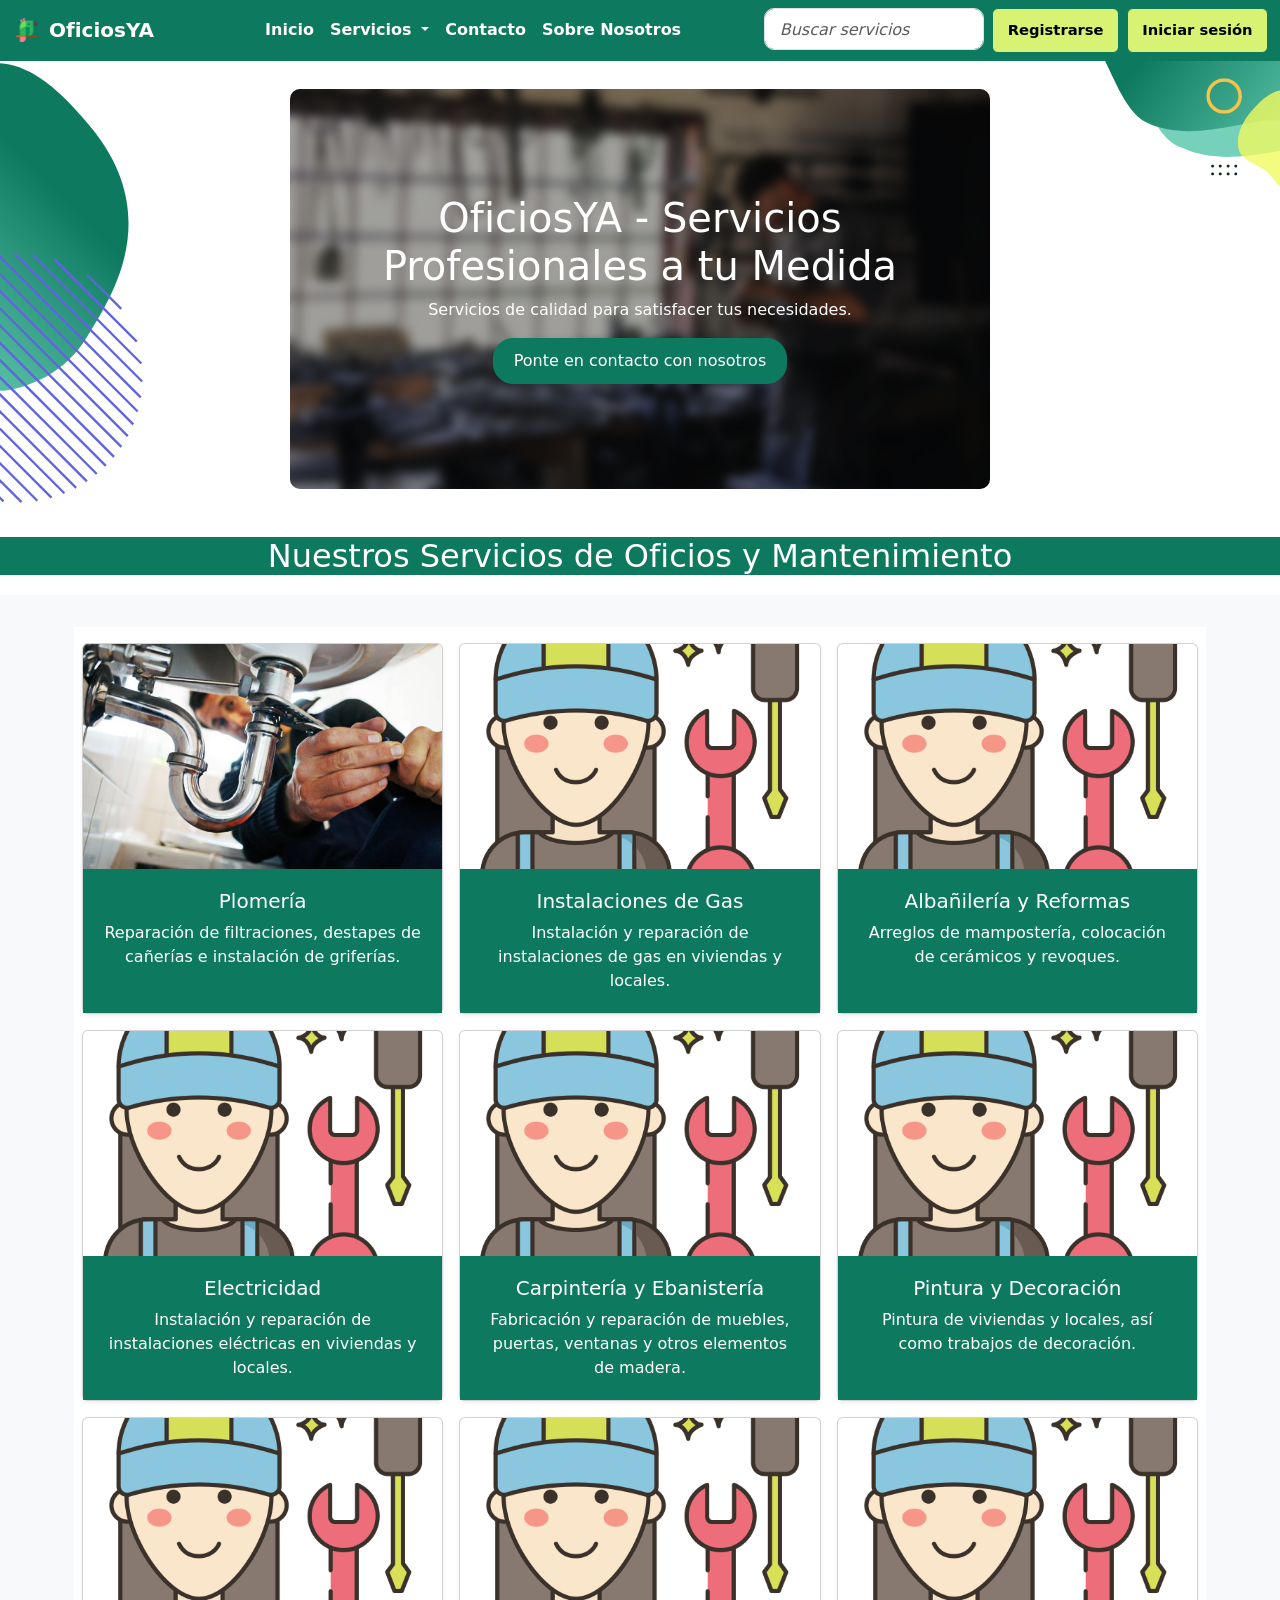
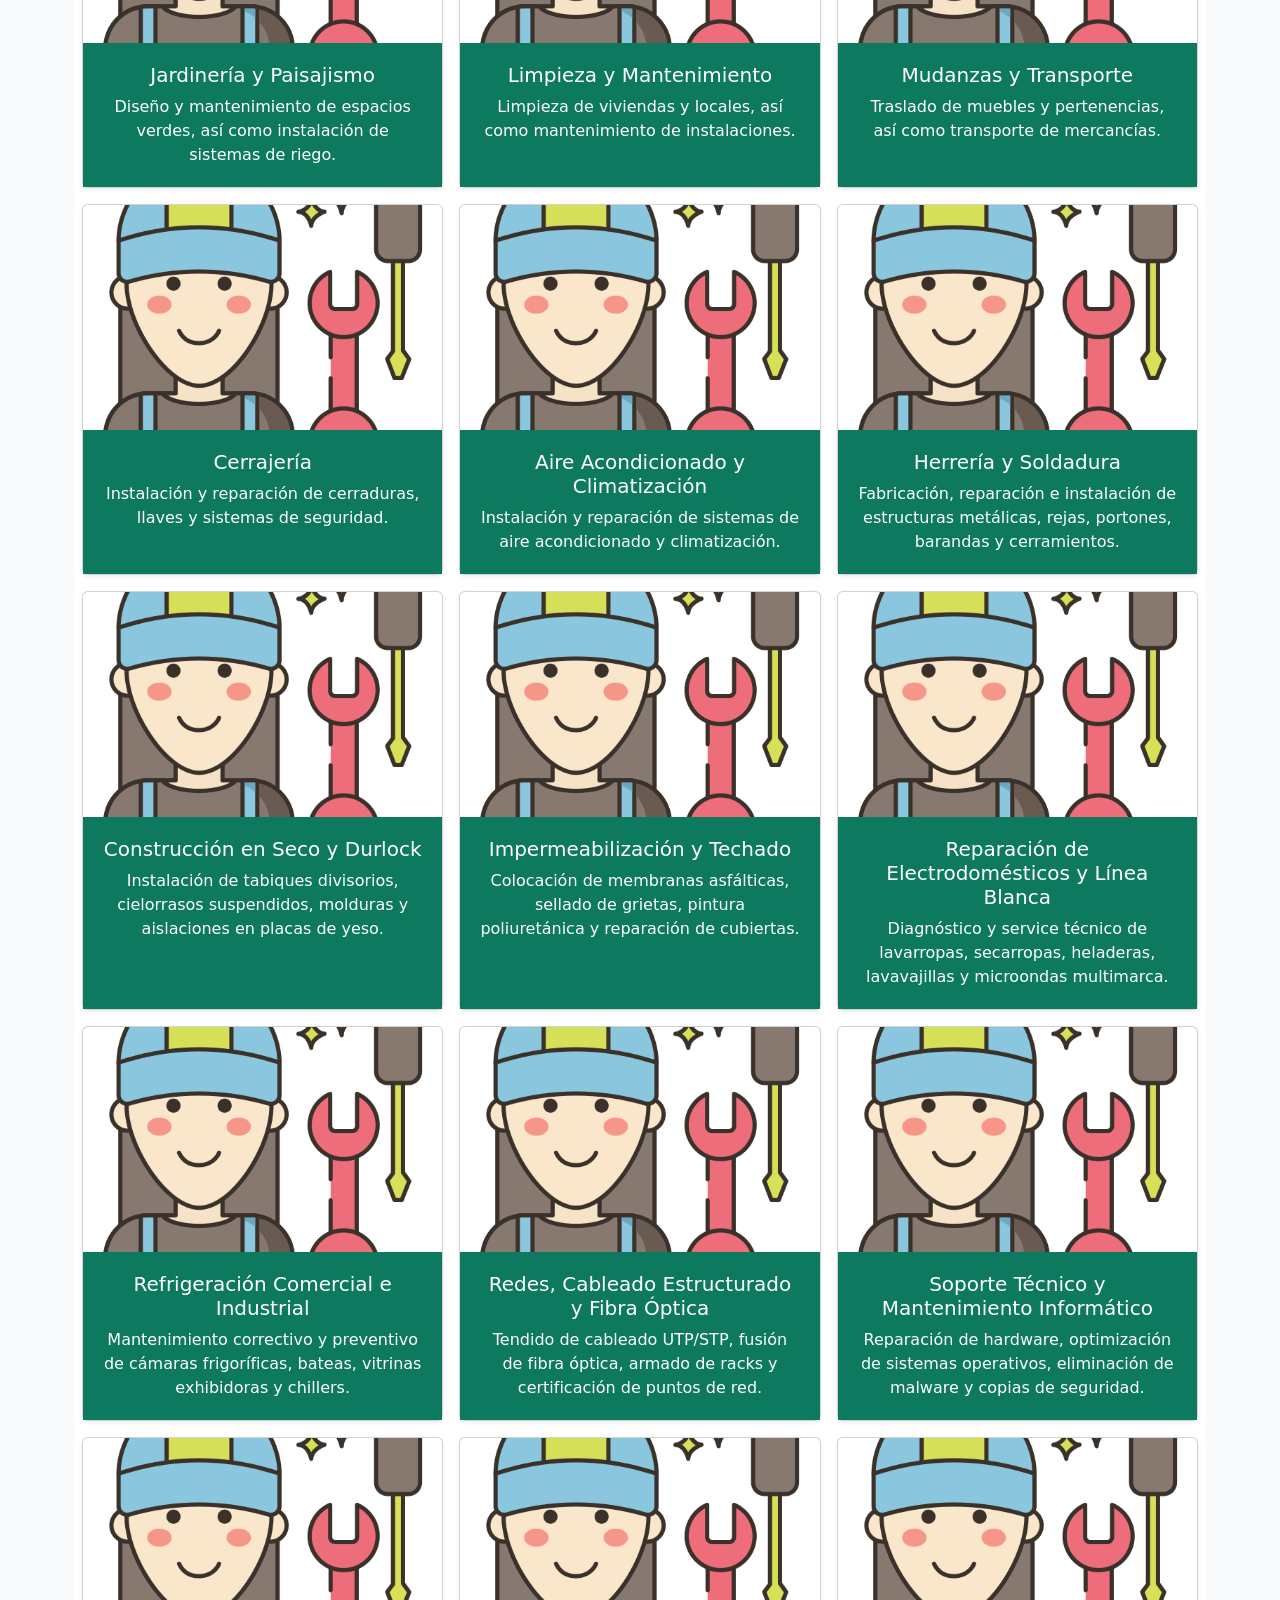
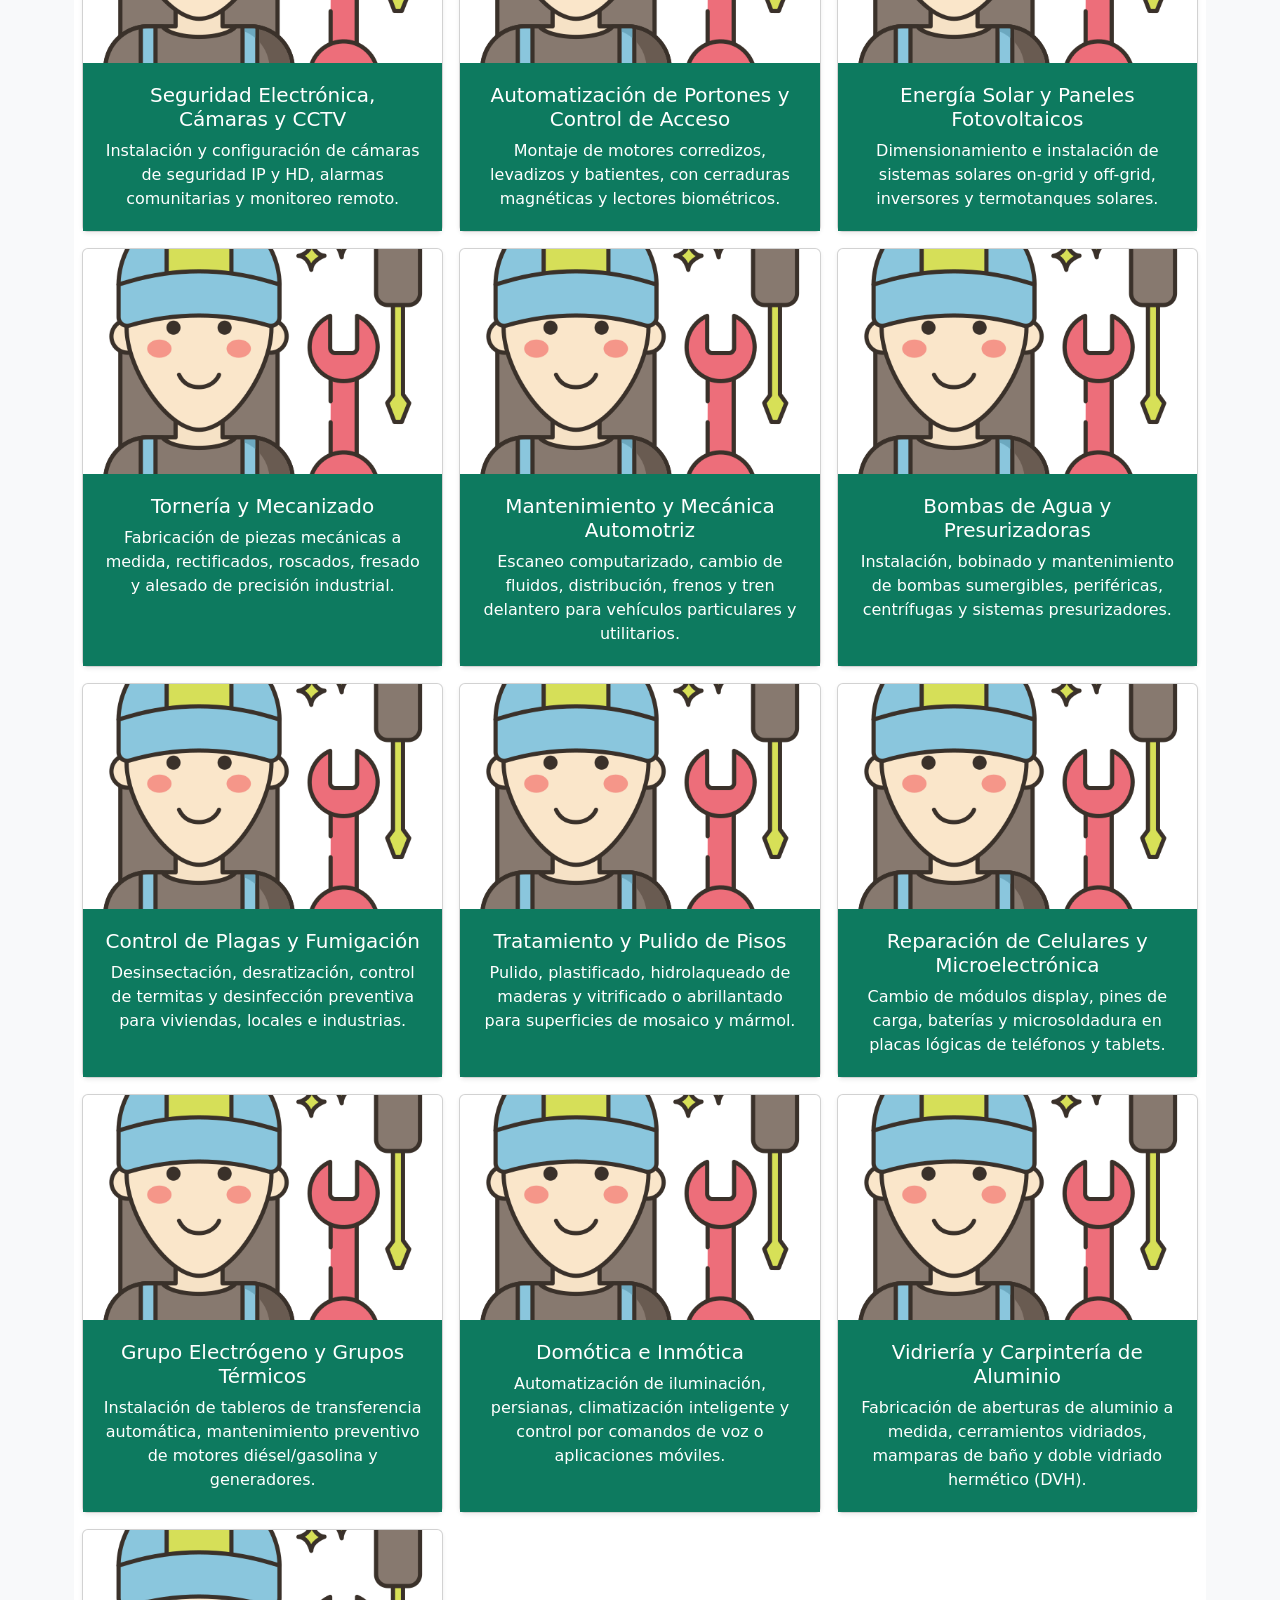
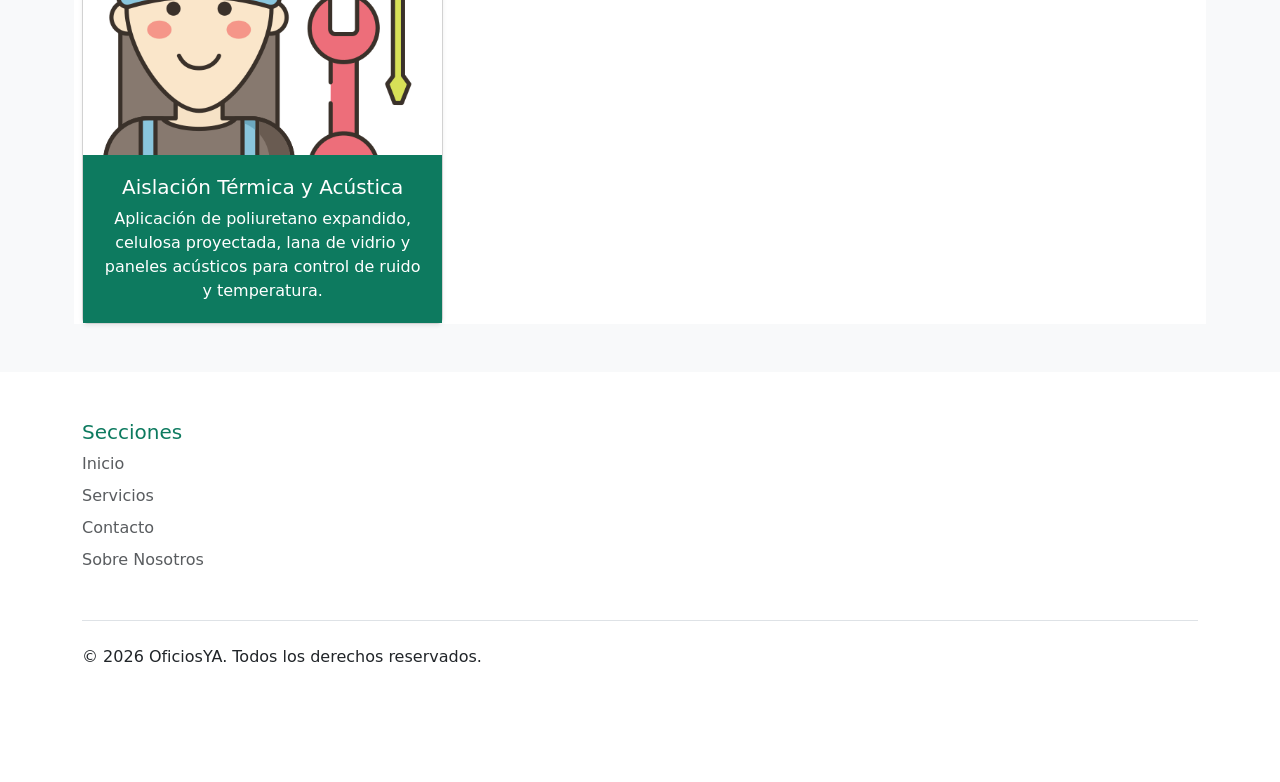
==== index.html @ 5fbe741e "Revert "añadido cambios de js de dev a main para el servidor"" ====
<!DOCTYPE html>
<html lang="es">

<head>
  <meta charset="UTF-8">
  <meta name="viewport" content="width=device-width, initial-scale=1.0">

  <title>Encuentra trabajadores | OficiosYA</title>
  <meta name="description"
    content="Encuentra trabajadores calificados para tus proyectos en OficiosYA. Conecta con profesionales confiables y eficientes en tu área.">
  <meta name="robots" content="index, follow">
  <link rel="canonical" href="https://oficiosya.com">
  <link href="https://cdn.jsdelivr.net/npm/bootstrap@5.3.8/dist/css/bootstrap.min.css" rel="stylesheet"
    integrity="sha384-sRIl4kxILFvY47J16cr9ZwB07vP4J8+LH7qKQnuqkuIAvNWLzeN8tE5YBujZqJLB" crossorigin="anonymous">
  <meta property="og:type" content="website">
  <meta property="og:title" content="Encuentra trabajadores | OficiosYA">
  <meta property="og:description"
    content="Encuentra trabajadores calificados para tus proyectos en OficiosYA. Conecta con profesionales confiables y eficientes en tu área.">
  <meta property="og:image" content="https://oficiosya.com/imagenes/compartir-seo.jpg">
  <meta property="og:url" content="https://oficiosya.com">

  <script type="application/ld+json">
    {
      "@context": "https://schema.org",
      "@type": "HomeAndConstructionBusiness",
      "name": "OficiosYA",
      "image": "https://oficiosya.com/imagenes/logo.jpg",
      "@id": "https://oficiosya.com",
      "url": "https://oficiosya.com",
      "telephone": "+543811234567",
      "priceRange": "$$",
      "address": {
        "@type": "PostalAddress",
        "addressRegion": "Tucumán",
        "postalCode": "4000",
        "addressCountry": "AR"
      },
      "hasOfferCatalog": {
        "@type": "OfferCatalog",
        "name": "Servicios de Reparación y Mantenimiento",
        "itemListElement": [
          {
            "@type": "Offer",
            "itemOffered": {
              "@type": "Service",
              "name": "Plomería",
              "serviceType": "Plumber",
              "description": "Reparación de filtraciones, destapes de cañerías e instalación de griferías."
            }
          },
          {
            "@type": "Offer",
            "itemOffered": {
              "@type": "Service",
              "name": "Instalaciones de Gas",
              "serviceType": "Gasfitter",
              "description": "Detección de fugas, habilitaciones e instalación de estufas y calefones por gasista matriculado."
            }
          },
          {
            "@type": "Offer",
            "itemOffered": {
              "@type": "Service",
              "name": "Albañilería y Reformas",
              "serviceType": "Mason",
              "description": "Arreglos de mampostería, colocación de cerámicos y revoques."
            }
          },
          {
            "@type": "Offer",
            "itemOffered": {
              "@type": "Service",
              "name": "Electricidad",
              "serviceType": "Electrician",
              "description": "Reparación de instalaciones eléctricas, iluminación y mantenimiento de tableros."
            }
          },
          {
            "@type": "Offer",
            "itemOffered": {
              "@type": "Service",
              "name": "Carpintería y Ebanistería",
              "serviceType": "Carpenter",
              "description": "Fabricación y reparación de muebles, puertas y ventanas de madera."
            }
          },
          {
            "@type": "Offer",
            "itemOffered": {
              "@type": "Service",
              "name": "Pintura y Decoración",
              "serviceType": "Painter",
              "description": "Pintura de interiores y exteriores, decoración y acabados."
            }
          },
          {
            "@type": "Offer",
            "itemOffered": {
              "@type": "Service",
              "name": "Jardinería y Paisajismo",
              "serviceType": "Gardener",
              "description": "Mantenimiento de jardines, diseño de paisajes y cuidado de plantas."
            }
          },
          {
            "@type": "Offer",
            "itemOffered": {
              "@type": "Service",
              "name": "Limpieza y Mantenimiento",
              "serviceType": "CleaningService",
              "description": "Servicios de limpieza profesional para hogares y oficinas."
            }
          },
          {
            "@type": "Offer",
            "itemOffered": {
              "@type": "Service",
              "name": "Mudanzas y Transporte",
              "serviceType": "MovingCompany",
              "description": "Servicios de mudanza, transporte de muebles y logística."
            }
          },
          {
            "@type": "Offer",
            "itemOffered": {
              "@type": "Service",
              "name": "Cerrajería",
              "serviceType": "Locksmith",
              "description": "Apertura de cerraduras, duplicado de llaves y reparación de sistemas de seguridad."
            }
          },
          {
            "@type": "Offer",
            "itemOffered": {
              "@type": "Service",
              "name": "Aire Acondicionado y Climatización",
              "serviceType": "HVACService",
              "description": "Instalación, mantenimiento y reparación de sistemas de aire acondicionado y calefacción."
            }
          }
        ]
      }
    }
</script>

  <link rel="preconnect" href="https://fonts.googleapis.com">
  <link rel="preconnect" href="https://fonts.gstatic.com" crossorigin>
  <link
    href="https://fonts.googleapis.com/css2?family=Inter:ital,opsz,wght@0,14..32,100..900;1,14..32,100..900&display=swap"
    rel="stylesheet">
  <link rel="stylesheet" href="style.css">
</head>

<body>
  <header>
    <nav class="navbar navbar-expand-lg">
      <div class="container-fluid">

        <a class="navbar-brand text-white fw-bold" href="/index.html">
          <img src="/img/loro.png" alt="Logo" width="30" height="24" class="d-inline-block align-text-top">
          OficiosYA
        </a>

        <button class="navbar-toggler" type="button" data-bs-toggle="collapse" data-bs-target="#navbarOficiosYA"
          aria-controls="navbarOficiosYA" aria-expanded="false" aria-label="Abrir menú" data-bs-theme="dark">
          <span class="navbar-toggler-icon"></span>
        </button>

        <div class="collapse navbar-collapse" id="navbarOficiosYA">
          <ul class="navbar-nav mx-auto mb-2 mb-lg-0">
            <li class="nav-item">
              <a class="nav-link active text-white fw-bold" href="/index.html">Inicio</a>
            </li>
            <li class="nav-item dropdown">
              <a class="nav-link dropdown-toggle text-white fw-bold" href="/servicios.html" role="button" data-bs-toggle="dropdown"
                aria-expanded="false">
                Servicios
              </a>
              <ul class="dropdown-menu">
                <li><a class="dropdown-item fw-bold" href="/servicios.html">Todos los servicios</a></li>
                <li><a class="dropdown-item fw-bold" href="/servicios.html?query=Servicio1#">Servicio1</a></li>
                <li><a class="dropdown-item fw-bold" href="/servicios.html?query=Servicio2#">Servicio2</a></li>
              </ul>
            </li>
            <li class="nav-item">
              <a class="nav-link text-white fw-bold" href="/contacto.html">Contacto</a>
            </li>
            <li class="nav-item">
              <a class="nav-link text-white fw-bold" href="/about_me.html">Sobre Nosotros</a>
            </li>
          </ul>

          <div class="d-flex gap-2">
            <form role="search" action="http://127.0.0.1:5500/servicios.html#" method="GET">
              <input class="form-control" type="search" id="buscar" name="query" placeholder="Buscar servicios"
                aria-label="Buscar Servicios" required>
            </form>

            <a class="btn btn-primary fw-bold" href="/signup.html">
              Registrarse
            </a>
            <a class="btn btn-primary fw-bold" href="/login.html">
              Iniciar sesión
            </a>
            <!--<a class="btn btn-primary" href="/login.html">
              Conviértete en profesional
            </a >-->
          </div>

        </div>

      </div>
    </nav>
  </header>
  <main>
    <section id="principal" class="container-fluid p-0">
      <div class="row align-items-center g-0 w-100">
        <div class="col-2 text-start">
          <img src="/img/top_left_shape.svg" alt="Forma superior izquierda" class="img-fluid
                  forma-izquierda">
        </div>

        <div class="col-8">
          <div class="card-overlay-main position-relative overflow-hidden">
            <img src="/img/trabajador-carousel.jpg" alt="Trabajador de OficiosYA" class="w-100 h-100">
            <div class="overlay"></div>
            <div class="text-overlay">
              <h1>OficiosYA - Servicios Profesionales a tu Medida</h1>

              <p>
                Servicios de calidad para satisfacer tus necesidades.
              </p>

              <a href="/contacto.html" class="btn btn-primary">
                Ponte en contacto con nosotros
              </a>

              <!--<br>

              <a href="/trabajos.html" class="btn btn-secondary">
                Ver oportunidades de trabajo
              </a>-->
            </div>
          </div>
        </div>

        <div class="col-2 text-end align-self-start">
          <img src="/img/top_right_shape.svg" alt="Forma superior derecha" class="img-fluid 
            forma-derecha"">
        </div>
  
      </div>
    </section>
      <h2 id="titulo-servicios">Nuestros Servicios de Oficios y Mantenimiento</h2>
          <div class="album py-5 bg-body-tertiary">
            <div class="container">
              <div class="row row-cols-1 row-cols-sm-2 row-cols-md-3 g-3">
                <div class="col">
                  <div class="card shadow-sm h-100">
                    <svg aria-label="Plomero" class="bd-placeholder-img card-img-top" height="225" width="100%"
                      xmlns="http://www.w3.org/2000/svg" role="img">
                      <image href="img/plomero.jpeg" width="100%" height="100%" preserveAspectRatio="xMidYMid slice" />
                    </svg>
                    <div class="card-body">
                      <h5 class="card-title">
                        <a href="/servicios.html" class="stretched-link text-decoration-none text-white">
                          Plomería
                        </a>
                      </h5>
                      <p class="card-text">Reparación de filtraciones, destapes de cañerías e instalación de griferías.
                      </p>
                    </div>
                  </div>
                </div>
                <div class="col">
                  <div class="card shadow-sm h-100">
                    <svg aria-label="Instalaciones de Gas" class="bd-placeholder-img card-img-top" height="225" width="100%"
                      xmlns="http://www.w3.org/2000/svg" role="img">
                      <image href="img/technician.png" width="100%" height="100%" preserveAspectRatio="xMidYMid slice" />
                    </svg>
                    <div class="card-body">
                      <h5 class="card-title">
                        <a href="/servicios.html" class="stretched-link text-decoration-none text-white">
                          Instalaciones de Gas
                        </a>
                      </h5>
                      <p class="card-text">Instalación y reparación de instalaciones de gas en viviendas y locales.</p>
                    </div>
                  </div>
                </div>
                <div class="col">
                  <div class="card shadow-sm h-100">
                    <svg aria-label="Albañilería y Reformas" class="bd-placeholder-img card-img-top" height="225" width="100%"
                      xmlns="http://www.w3.org/2000/svg" role="img">
                      <image href="img/technician.png" width="100%" height="100%" preserveAspectRatio="xMidYMid slice" />
                    </svg>
                    <div class="card-body">
                      <h5 class="card-title">
                        <a href="/servicios.html" class="stretched-link text-decoration-none text-white">
                          Albañilería y Reformas
                        </a>
                      </h5>
                      <p class="card-text">Arreglos de mampostería, colocación de cerámicos y revoques.</p>
                    </div>
                  </div>
                </div>
                <div class="col">
                  <div class="card shadow-sm h-100">
                    <svg aria-label="Electricidad" class="bd-placeholder-img card-img-top" height="225" width="100%"
                      xmlns="http://www.w3.org/2000/svg" role="img">
                      <image href="img/technician.png" width="100%" height="100%" preserveAspectRatio="xMidYMid slice" />
                    </svg>
                    <div class="card-body">
                      <h5 class="card-title">
                        <a href="/servicios.html" class="stretched-link text-decoration-none text-white">
                          Electricidad
                        </a>
                      </h5>
                      <p class="card-text">Instalación y reparación de instalaciones eléctricas en viviendas y locales.
                      </p>
                    </div>
                  </div>
                </div>
                <div class="col">
                  <div class="card shadow-sm h-100">
                    <svg aria-label="Carpintería y Ebanistería" class="bd-placeholder-img card-img-top" height="225" width="100%"
                      xmlns="http://www.w3.org/2000/svg" role="img">
                      <image href="img/technician.png" width="100%" height="100%" preserveAspectRatio="xMidYMid slice" />
                    </svg>
                    <div class="card-body">
                      <h5 class="card-title">
                        <a href="/servicios.html" class="stretched-link text-decoration-none text-white">
                          Carpintería y Ebanistería
                        </a>
                      </h5>
                      <p class="card-text">Fabricación y reparación de muebles, puertas, ventanas y otros elementos de
                        madera.</p>
                    </div>
                  </div>
                </div>
                <div class="col">
                  <div class="card shadow-sm h-100">
                    <svg aria-label="Pintura y Decoración" class="bd-placeholder-img card-img-top" height="225" width="100%"
                      xmlns="http://www.w3.org/2000/svg" role="img">
                      <image href="img/technician.png" width="100%" height="100%" preserveAspectRatio="xMidYMid slice" />
                    </svg>
                    <div class="card-body">
                      <h5 class="card-title">
                        <a href="/servicios.html" class="stretched-link text-decoration-none text-white">
                          Pintura y Decoración
                        </a>
                      </h5>
                      <p class="card-text">Pintura de viviendas y locales, así como trabajos de decoración.</p>
                    </div>
                  </div>
                </div>
                <div class="col">
                  <div class="card shadow-sm h-100">
                    <svg aria-label="Jardinería y Paisajismo" class="bd-placeholder-img card-img-top" height="225" width="100%"
                      xmlns="http://www.w3.org/2000/svg" role="img">
                      <image href="img/technician.png" width="100%" height="100%" preserveAspectRatio="xMidYMid slice" />
                    </svg>
                    <div class="card-body">
                      <h5 class="card-title">
                        <a href="/servicios.html" class="stretched-link text-decoration-none text-white">
                          Jardinería y Paisajismo
                        </a>
                      </h5>
                      <p class="card-text">Diseño y mantenimiento de espacios verdes, así como instalación de sistemas
                        de riego.</p>
                    </div>
                  </div>
                </div>
                <div class="col">
                  <div class="card shadow-sm h-100">
                    <svg aria-label="Limpieza y Mantenimiento" class="bd-placeholder-img card-img-top" height="225" width="100%"
                      xmlns="http://www.w3.org/2000/svg" role="img">
                      <image href="img/technician.png" width="100%" height="100%" preserveAspectRatio="xMidYMid slice" />
                    </svg>
                    <div class="card-body">
                      <h5 class="card-title">
                        <a href="/servicios.html" class="stretched-link text-decoration-none text-white">
                          Limpieza y Mantenimiento
                        </a>
                      </h5>
                      <p class="card-text">Limpieza de viviendas y locales, así como mantenimiento de instalaciones.</p>
                    </div>
                  </div>
                </div>
                <div class="col">
                  <div class="card shadow-sm h-100">
                    <svg aria-label="Mudanzas y Transporte" class="bd-placeholder-img card-img-top" height="225" width="100%"
                      xmlns="http://www.w3.org/2000/svg" role="img">
                      <image href="img/technician.png" width="100%" height="100%" preserveAspectRatio="xMidYMid slice" />
                    </svg>
                    <div class="card-body">
                      <h5 class="card-title">
                        <a href="/servicios.html" class="stretched-link text-decoration-none text-white">
                          Mudanzas y Transporte
                        </a>
                      </h5>
                      <p class="card-text">Traslado de muebles y pertenencias, así como transporte de mercancías.</p>
                    </div>
                  </div>
                </div>
                <div class="col">
                  <div class="card shadow-sm h-100">
                    <svg aria-label="Cerrajería" class="bd-placeholder-img card-img-top" height="225" width="100%"
                      xmlns="http://www.w3.org/2000/svg" role="img">
                      <image href="img/technician.png" width="100%" height="100%" preserveAspectRatio="xMidYMid slice" />
                    </svg>
                    <div class="card-body">
                      <h5 class="card-title">
                        <a href="/servicios.html" class="stretched-link text-decoration-none text-white">
                          Cerrajería
                        </a>
                      </h5>
                      <p class="card-text">Instalación y reparación de cerraduras, llaves y sistemas de seguridad.</p>
                    </div>
                  </div>
                </div>
                <div class="col">
                  <div class="card shadow-sm h-100">
                    <svg aria-label="Aire Acondicionado y Climatización" class="bd-placeholder-img card-img-top" height="225" width="100%"
                      xmlns="http://www.w3.org/2000/svg" role="img">
                      <image href="img/technician.png" width="100%" height="100%" preserveAspectRatio="xMidYMid slice" />
                    </svg>
                    <div class="card-body">
                      <h5 class="card-title">
                        <a href="/servicios.html" class="stretched-link text-decoration-none text-white">
                          Aire Acondicionado y Climatización
                        </a>
                      </h5>
                      <p class="card-text">Instalación y reparación de sistemas de aire acondicionado y climatización.
                      </p>
                    </div>
                  </div>
                </div>
                <div class="col">
                  <div class="card shadow-sm h-100">
                    <svg aria-label="Herrería y Soldadura" class="bd-placeholder-img card-img-top" height="225" width="100%"
                      xmlns="http://www.w3.org/2000/svg" role="img">
                      <image href="img/technician.png" width="100%" height="100%" preserveAspectRatio="xMidYMid slice" />
                    </svg>
                    <div class="card-body">
                      <h5 class="card-title">
                        <a href="/servicios.html" class="stretched-link text-decoration-none text-white">
                          Herrería y Soldadura
                        </a>
                      </h5>
                      <p class="card-text">Fabricación, reparación e instalación de estructuras metálicas, rejas,
                        portones, barandas y cerramientos.</p>
                    </div>
                  </div>
                </div>
                <div class="col">
                  <div class="card shadow-sm h-100">
                    <svg aria-label="Construcción en Seco" class="bd-placeholder-img card-img-top" height="225"
                      width="100%" xmlns="http://www.w3.org/2000/svg" role="img">
                      <image href="img/technician.png" width="100%" height="100%"
                        preserveAspectRatio="xMidYMid slice" />
                    </svg>
                    <div class="card-body">
                      <h5 class="card-title">
                        <a href="/servicios.html" class="stretched-link text-decoration-none text-white">
                          Construcción en Seco y Durlock
                        </a>
                      </h5>
                      <p class="card-text">Instalación de tabiques divisorios, cielorrasos suspendidos, molduras y
                        aislaciones en placas de yeso.</p>
                    </div>
                  </div>
                </div>
                <div class="col">
                  <div class="card shadow-sm h-100">
                    <svg aria-label="Impermeabilización" class="bd-placeholder-img card-img-top" height="225"
                      width="100%" xmlns="http://www.w3.org/2000/svg" role="img">
                      <image href="img/technician.png" width="100%" height="100%"
                        preserveAspectRatio="xMidYMid slice" />
                    </svg>
                    <div class="card-body">
                      <h5 class="card-title">
                        <a href="/servicios.html" class="stretched-link text-decoration-none text-white">
                          Impermeabilización y Techado
                        </a>
                      </h5>
                      <p class="card-text">Colocación de membranas asfálticas, sellado de grietas, pintura poliuretánica
                        y reparación de cubiertas.</p>
                    </div>
                  </div>
                </div>
                <div class="col">
                  <div class="card shadow-sm h-100">
                    <svg aria-label="Reparación de Electrodomésticos" class="bd-placeholder-img card-img-top"
                      height="225" width="100%" xmlns="http://www.w3.org/2000/svg" role="img">
                      <image href="img/technician.png" width="100%" height="100%"
                        preserveAspectRatio="xMidYMid slice" />
                    </svg>
                    <div class="card-body">
                      <h5 class="card-title">
                        <a href="/servicios.html" class="stretched-link text-decoration-none text-white">
                          Reparación de Electrodomésticos y Línea Blanca
                        </a>
                      </h5>
                      <p class="card-text">Diagnóstico y service técnico de lavarropas, secarropas, heladeras,
                        lavavajillas y microondas multimarca.</p>
                    </div>
                  </div>
                </div>
                <div class="col">
                  <div class="card shadow-sm h-100">
                    <svg aria-label="Refrigeración Comercial" class="bd-placeholder-img card-img-top" height="225"
                      width="100%" xmlns="http://www.w3.org/2000/svg" role="img">
                      <image href="img/technician.png" width="100%" height="100%"
                        preserveAspectRatio="xMidYMid slice" />
                    </svg>
                    <div class="card-body">
                      <h5 class="card-title">
                        <a href="/servicios.html" class="stretched-link text-decoration-none text-white">
                          Refrigeración Comercial e Industrial
                        </a>
                      </h5>
                      <p class="card-text">Mantenimiento correctivo y preventivo de cámaras frigoríficas, bateas,
                        vitrinas exhibidoras y chillers.</p>
                    </div>
                  </div>
                </div>
                <div class="col">
                  <div class="card shadow-sm h-100">
                    <svg aria-label="Redes y Conectividad" class="bd-placeholder-img card-img-top" height="225"
                      width="100%" xmlns="http://www.w3.org/2000/svg" role="img">
                      <image href="img/technician.png" width="100%" height="100%"
                        preserveAspectRatio="xMidYMid slice" />
                    </svg>
                    <div class="card-body">
                      <h5 class="card-title">
                        <a href="/servicios.html" class="stretched-link text-decoration-none text-white">
                          Redes, Cableado Estructurado y Fibra Óptica
                        </a>
                      </h5>
                      <p class="card-text">Tendido de cableado UTP/STP, fusión de fibra óptica, armado de racks y
                        certificación de puntos de red.</p>
                    </div>
                  </div>
                </div>
                <div class="col">
                  <div class="card shadow-sm h-100">
                    <svg aria-label="Soporte Informático" class="bd-placeholder-img card-img-top" height="225"
                      width="100%" xmlns="http://www.w3.org/2000/svg" role="img">
                      <image href="img/technician.png" width="100%" height="100%"
                        preserveAspectRatio="xMidYMid slice" />
                    </svg>
                    <div class="card-body">
                      <h5 class="card-title">
                        <a href="/servicios.html" class="stretched-link text-decoration-none text-white">
                          Soporte Técnico y Mantenimiento Informático
                        </a>
                      </h5>
                      <p class="card-text">Reparación de hardware, optimización de sistemas operativos, eliminación de
                        malware y copias de seguridad.</p>
                    </div>
                  </div>
                </div>
                <div class="col">
                  <div class="card shadow-sm h-100">
                    <svg aria-label="Seguridad y CCTV" class="bd-placeholder-img card-img-top" height="225" width="100%"
                      xmlns="http://www.w3.org/2000/svg" role="img">
                      <image href="img/technician.png" width="100%" height="100%"
                        preserveAspectRatio="xMidYMid slice" />
                    </svg>
                    <div class="card-body">
                      <h5 class="card-title">
                        <a href="/servicios.html" class="stretched-link text-decoration-none text-white">
                          Seguridad Electrónica, Cámaras y CCTV
                        </a>
                      </h5>
                      <p class="card-text">Instalación y configuración de cámaras de seguridad IP y HD, alarmas
                        comunitarias y monitoreo remoto.</p>
                    </div>
                  </div>
                </div>
                <div class="col">
                  <div class="card shadow-sm h-100">
                    <svg aria-label="Automatización de Portones" class="bd-placeholder-img card-img-top" height="225"
                      width="100%" xmlns="http://www.w3.org/2000/svg" role="img">
                      <image href="img/technician.png" width="100%" height="100%"
                        preserveAspectRatio="xMidYMid slice" />
                    </svg>
                    <div class="card-body">
                      <h5 class="card-title">
                        <a href="/servicios.html" class="stretched-link text-decoration-none text-white">
                          Automatización de Portones y Control de Acceso
                        </a>
                      </h5>
                      <p class="card-text">Montaje de motores corredizos, levadizos y batientes, con cerraduras
                        magnéticas y lectores biométricos.</p>
                    </div>
                  </div>
                </div>
                <div class="col">
                  <div class="card shadow-sm h-100">
                    <svg aria-label="Energía Solar" class="bd-placeholder-img card-img-top" height="225" width="100%"
                      xmlns="http://www.w3.org/2000/svg" role="img">
                      <image href="img/technician.png" width="100%" height="100%"
                        preserveAspectRatio="xMidYMid slice" />
                    </svg>
                    <div class="card-body">
                      <h5 class="card-title">
                        <a href="/servicios.html" class="stretched-link text-decoration-none text-white">
                          Energía Solar y Paneles Fotovoltaicos
                        </a>
                      </h5>
                      <p class="card-text">Dimensionamiento e instalación de sistemas solares on-grid y off-grid,
                        inversores y termotanques solares.</p>
                    </div>
                  </div>
                </div>
                <div class="col">
                  <div class="card shadow-sm h-100">
                    <svg aria-label="Tornería" class="bd-placeholder-img card-img-top" height="225" width="100%"
                      xmlns="http://www.w3.org/2000/svg" role="img">
                      <image href="img/technician.png" width="100%" height="100%" preserveAspectRatio="xMidYMid slice" />
                    </svg>
                    <div class="card-body">
                      <h5 class="card-title">
                        <a href="/servicios.html" class="stretched-link text-decoration-none text-white">
                          Tornería y Mecanizado
                        </a>
                      </h5>
                      <p class="card-text">Fabricación de piezas mecánicas a medida, rectificados, roscados, fresado y
                        alesado de precisión industrial.</p>
                    </div>
                  </div>
                </div>
                <div class="col">
                  <div class="card shadow-sm h-100">
                    <svg aria-label="Mecánica Automotriz" class="bd-placeholder-img card-img-top" height="225"
                      width="100%" xmlns="http://www.w3.org/2000/svg" role="img">
                      <image href="img/technician.png" width="100%" height="100%"
                        preserveAspectRatio="xMidYMid slice" />
                    </svg>
                    <div class="card-body">
                      <h5 class="card-title">
                        <a href="/servicios.html" class="stretched-link text-decoration-none text-white">
                          Mantenimiento y Mecánica Automotriz
                        </a>
                      </h5>
                      <p class="card-text">Escaneo computarizado, cambio de fluidos, distribución, frenos y tren
                        delantero para vehículos particulares y utilitarios.</p>
                    </div>
                  </div>
                </div>
                <div class="col">
                  <div class="card shadow-sm h-100">
                    <svg aria-label="Bombas de Agua" class="bd-placeholder-img card-img-top" height="225" width="100%"
                      xmlns="http://www.w3.org/2000/svg" role="img">
                      <image href="img/technician.png" width="100%" height="100%"
                        preserveAspectRatio="xMidYMid slice" />
                    </svg>
                    <div class="card-body">
                      <h5 class="card-title">
                        <a href="/servicios.html" class="stretched-link text-decoration-none text-white">
                          Bombas de Agua y Presurizadoras
                        </a>
                      </h5>
                      <p class="card-text">Instalación, bobinado y mantenimiento de bombas sumergibles, periféricas,
                        centrífugas y sistemas presurizadores.</p>
                    </div>
                  </div>
                </div>
                <div class="col">
                  <div class="card shadow-sm h-100">
                    <svg aria-label="Control de Plagas" class="bd-placeholder-img card-img-top" height="225"
                      width="100%" xmlns="http://www.w3.org/2000/svg" role="img">
                      <image href="img/technician.png" width="100%" height="100%"
                        preserveAspectRatio="xMidYMid slice" />
                    </svg>
                    <div class="card-body">
                      <h5 class="card-title">
                        <a href="/servicios.html" class="stretched-link text-decoration-none text-white">
                          Control de Plagas y Fumigación
                        </a>
                      </h5>
                      <p class="card-text">Desinsectación, desratización, control de termitas y desinfección preventiva
                        para viviendas, locales e industrias.</p>
                    </div>
                  </div>
                </div>
                <div class="col">
                  <div class="card shadow-sm h-100">
                    <svg aria-label="Tratamiento de Pisos" class="bd-placeholder-img card-img-top" height="225"
                      width="100%" xmlns="http://www.w3.org/2000/svg" role="img">
                      <image href="img/technician.png" width="100%" height="100%"
                        preserveAspectRatio="xMidYMid slice" />
                    </svg>
                    <div class="card-body">
                      <h5 class="card-title">
                        <a href="/servicios.html" class="stretched-link text-decoration-none text-white">
                          Tratamiento y Pulido de Pisos
                        </a>
                      </h5>
                      <p class="card-text">Pulido, plastificado, hidrolaqueado de maderas y vitrificado o abrillantado
                        para superficies de mosaico y mármol.</p>
                    </div>
                  </div>
                </div>
                <div class="col">
                  <div class="card shadow-sm h-100">
                    <svg aria-label="Reparación de Celulares" class="bd-placeholder-img card-img-top" height="225"
                      width="100%" xmlns="http://www.w3.org/2000/svg" role="img">
                      <image href="img/technician.png" width="100%" height="100%"
                        preserveAspectRatio="xMidYMid slice" />
                    </svg>
                    <div class="card-body">
                      <h5 class="card-title">
                        <a href="/servicios.html" class="stretched-link text-decoration-none text-white">
                          Reparación de Celulares y Microelectrónica
                        </a>
                      </h5>
                      <p class="card-text">Cambio de módulos display, pines de carga, baterías y microsoldadura en
                        placas lógicas de teléfonos y tablets.</p>
                    </div>
                  </div>
                </div>
                <div class="col">
                  <div class="card shadow-sm h-100">
                    <svg aria-label="Grupos Electrógenos" class="bd-placeholder-img card-img-top" height="225"
                      width="100%" xmlns="http://www.w3.org/2000/svg" role="img">
                      <image href="img/technician.png" width="100%" height="100%"
                        preserveAspectRatio="xMidYMid slice" />
                    </svg>
                    <div class="card-body">
                      <h5 class="card-title">
                        <a href="/servicios.html" class="stretched-link text-decoration-none text-white">
                          Grupo Electrógeno y Grupos Térmicos
                        </a>
                      </h5>
                      <p class="card-text">Instalación de tableros de transferencia automática, mantenimiento preventivo
                        de motores diésel/gasolina y generadores.</p>
                    </div>
                  </div>
                </div>
                <div class="col">
                  <div class="card shadow-sm h-100">
                    <svg aria-label="Domótica e Inmótica" class="bd-placeholder-img card-img-top" height="225"
                      width="100%" xmlns="http://www.w3.org/2000/svg" role="img">
                      <image href="img/technician.png" width="100%" height="100%" preserveAspectRatio="xMidYMid slice" />
                    </svg>
                    <div class="card-body">
                      <h5 class="card-title">
                        <a href="/servicios.html" class="stretched-link text-decoration-none text-white">
                          Domótica e Inmótica
                        </a>
                      </h5>
                      <p class="card-text">Automatización de iluminación, persianas, climatización inteligente y control
                        por comandos de voz o aplicaciones móviles.</p>
                    </div>
                  </div>
                </div>
                <div class="col">
                  <div class="card shadow-sm h-100">
                    <svg aria-label="Carpintería de Aluminio" class="bd-placeholder-img card-img-top" height="225"
                      width="100%" xmlns="http://www.w3.org/2000/svg" role="img">
                      <image href="img/technician.png" width="100%" height="100%"
                        preserveAspectRatio="xMidYMid slice" />
                    </svg>
                    <div class="card-body">
                      <h5 class="card-title">
                        <a href="/servicios.html" class="stretched-link text-decoration-none text-white">
                          Vidriería y Carpintería de Aluminio
                        </a>
                      </h5>
                      <p class="card-text">Fabricación de aberturas de aluminio a medida, cerramientos vidriados,
                        mamparas de baño y doble vidriado hermético (DVH).</p>
                    </div>
                  </div>
                </div>
                <div class="col">
                  <div class="card shadow-sm h-100">
                    <svg aria-label="Aislación Térmica y Acústica" class="bd-placeholder-img card-img-top" height="225"
                      width="100%" xmlns="http://www.w3.org/2000/svg" role="img">
                      <image href="img/technician.png" width="100%" height="100%"
                        preserveAspectRatio="xMidYMid slice" />
                    </svg>
                    <div class="card-body">
                      <h5 class="card-title">
                        <a href="/servicios.html" class="stretched-link text-decoration-none text-white">
                          Aislación Térmica y Acústica
                        </a>
                      </h5>
                      <p class="card-text">Aplicación de poliuretano expandido, celulosa proyectada, lana de vidrio y
                        paneles acústicos para control de ruido y temperatura.</p>
                    </div>
                  </div>
                </div>
              </div>
            </div>
          </div>
  </main>


  <footer class="py-5">
    <div class="container">
      <div class="row">
        <div class="col-6 col-md-2 mb-3">
          <h5>Secciones</h5>
          <ul class="nav flex-column">
            <li class="nav-item mb-2"><a href="/index.html" class="nav-link p-0 text-body-secondary">Inicio</a></li>
            <li class="nav-item mb-2"><a href="/servicios.html" class="nav-link p-0 text-body-secondary">Servicios</a></li>
            <li class="nav-item mb-2"><a href="/contacto.html" class="nav-link p-0 text-body-secondary">Contacto</a></li>
            <li class="nav-item mb-2"><a href="/about_me.html" class="nav-link p-0 text-body-secondary">Sobre Nosotros</a></li>
          </ul>
        </div>
        <div class="col-md-5 offset-md-1 mb-3">
        </div>
      </div>
      <div class="d-flex flex-column flex-sm-row justify-content-between py-4 my-4 border-top">
        <p>&copy; 2026 OficiosYA. Todos los derechos reservados.</p>
        <ul class="list-unstyled d-flex">
          <li class="ms-3"><a class="link-body-emphasis" href="#" aria-label="Instagram"><svg class="bi" width="24"
                height="24">
                <use xlink:href="#instagram"></use>
              </svg></a></li>
          <li class="ms-3"><a class="link-body-emphasis" href="#" aria-label="Facebook"><svg class="bi" width="24"
                height="24" aria-hidden="true">
                <use xlink:href="#facebook"></use>
              </svg></a></li>
        </ul>
      </div>
    </div>
  </footer>

  <script src="https://cdn.jsdelivr.net/npm/bootstrap@5.3.8/dist/js/bootstrap.bundle.min.js"
    integrity="sha384-FKyoEForCGlyvwx9Hj09JcYn3nv7wiPVlz7YYwJrWVcXK/BmnVDxM+D2scQbITxI"
    crossorigin="anonymous"></script>
</body>
</html>
---- style.css ----
:root {
  --color-primario: #0d7a5f;
  --color-secundario: #d8f373;
  --color-fondo-buscador: #fffce4;
  --color-fondo-footer: #67727e;
  --color-blanco: #ffffff;
  --color-negro: #000000;
  --color-placeholder: #999999;
  --color-overlay: rgba(0, 0, 0, 0.35);
}

label {
  font-size: 16px;
  font-weight: bold;
  display: block;
  margin-top: 5px;
  margin-bottom: 5px;
}
input[type="text"],
input[type="email"],
input[type="password"],
input[type="search"] {
  width: 25%;
  padding: 10px 15px;
  margin-bottom: 15px;
  font-size: 16px;
  box-sizing: border-box;
}
input::placeholder {
  color: #999999;
  font-style: italic;
}
button {
  padding: 16px;
  margin-top: 15px;
  margin-bottom: 15px;
  font-size: 16px;
  font-weight: 600;
}

#principal {
  grid-template-columns: 1fr 3fr 1fr;
  align-items: center;
  width: 100%;
}

#principal > div:first-child {
  text-align: center;
}

#principal > div:last-child {
  text-align: center;
}

#titulo-servicios {
  text-align: center;
  margin: 20px 0;
  color: white;
  background-color: #0d7a5f;
}

.card-body {
  padding: 20px;
  text-align: center;
  color: white;
  background-color: #0d7a5f;
}

.navbar-brand {
  justify-self: start;
}

.navbar {
  background-color: #0d7a5f;
}

.navbar .container-fluid {
  gap: 0.75rem;
}

.navbar .navbar-collapse {
  width: 100%;
}

.navbar .navbar-nav {
  white-space: nowrap;
}

.navbar .nav-item,
.navbar .nav-link,
.navbar .dropdown-toggle,
.navbar .btn {
  white-space: nowrap;
}

.navbar form[role="search"] {
  width: 220px;
  min-width: 180px;
  margin: 0;
  flex-shrink: 0;
}

.navbar form[role="search"] .form-control {
  width: 100%;
  height: 42px;
  padding: 0.7rem 0.9rem;
  font-size: 1rem;
  border-radius: 10px;
  margin: 0;
}

.navbar .btn {
  padding: 0.65rem 0.9rem;
  font-size: 0.92rem;
  margin: 0;
}

.navbar .d-flex.gap-2 {
  gap: 0.5rem !important;
}

.navbar .d-flex.gap-2 > * {
  flex-shrink: 0;
}

.navbar-toggler {
  margin-right: 0.5rem;
}

.navbar-collapse.show .d-flex.gap-2,
.navbar-collapse.collapsing .d-flex.gap-2 {
  display: flex;
  flex-direction: column;
  align-items: stretch;
  gap: 0.75rem !important;
  width: 100%;
}

.navbar-collapse.show form[role="search"],
.navbar-collapse.collapsing form[role="search"] {
  width: 100%;
  min-width: 0;
  margin: 0;
}

.navbar-collapse.show .btn,
.navbar-collapse.collapsing .btn {
  width: 100%;
  text-align: center;
}

.btn-primary {
  color: #000000;
  background-color: #d8f373;
  border-color: #0d7a5f;
}

.card-overlay-main {
  position: relative;
  width: 100%;
  max-width: 700px;
  height: 400px;
  overflow: hidden;
  margin: 0 auto;
  border-radius: 10px;
}

.card-overlay-main img {
  width: 100%;
  height: 100%;
  object-fit: cover;
  filter: blur(5px);
  transform: scale(1.05);
}

.card-overlay-main {
  height: 400px;
}

.card-overlay-main img {
  object-fit: cover;
  filter: blur(5px);
  transform: scale(1.05);
}

.forma-derecha {
  width: 250px;
}

.overlay {
  position: absolute;
  inset: 0;
  background: rgba(0, 0, 0, 0.35);
}

.text-overlay {
  position: absolute;
  top: 0;
  left: 0;
  width: 100%;
  height: 100%;
  display: flex;
  flex-direction: column;
  justify-content: center;
  align-items: center;
  color: #ffffff;
  text-align: center;
  padding: 20px;
}

.text-overlay a {
  color: white;
  text-decoration: none;
  background-color: #0d7a5f;
  border-color: #0d7a5f;
  display: inline-block;
  border-radius: 20px;
  padding: 10px 20px;
}

.container .row {
  background-color: #ffffff;
}
.container .row h5 {
  color: #0d7a5f;
}

/*@media (max-width: 992px) {
  .section-logo {
    flex-wrap: wrap;
    margin: 10px 20px;
  }

  .section-logo .a1 {
    margin: 10px 10px 10px 0;
  }

  #servicios {
    grid-template-columns: repeat(2, 1fr);
  }
}

@media (max-width: 768px) {
  .logo {
    font-size: 1.8rem;
  }
  .navbar ul {
    flex-wrap: wrap;
    gap: 12px;
    padding: 12px 10px;
  }

  input[type="text"],
  input[type="email"],
  input[type="password"],
  input[type="search"],
  textarea {
    width: 70%;
  }

  #servicios {
    grid-template-columns: 1fr 1fr;
    padding: 15px;
    gap: 15px;
  }
}
@media (max-width: 480px) {
  .header {
    padding: 10px;
  }

  .section-logo {
    flex-direction: column;
    align-items: flex-start;
    margin: 10px;
  }

  .section-logo .a1,
  .section-logo .a2 {
    margin: 5px 0;
    width: 100%;
    text-align: center;
  }
  .navbar ul {
    flex-direction: column;
    gap: 10px;
    padding: 15px 0;
  }

  #servicios {
    grid-template-columns: 1fr;
    padding: 10px;
  }

  .text-overlay {
    padding: 10px;
  }
  .text-overlay h1,
  .text-overlay h2 {
    font-size: 1.4rem;
  }

  input[type="text"],
  input[type="email"],
  input[type="password"],
  input[type="search"],
  textarea {
    width: 90%;
  }

  button {
    width: 90%;
  }

  footer {
    padding: 15px 10px;
    font-size: 0.9rem;
      }
}
@media (min-width: 992px) {
  .navbar-nav {
    left: 50%;
  }
}
body {
  max-width: 100%;
  overflow-x: hidden;
  font-family: 'inter', sans-serif;
  box-sizing: border-box;
  padding: 0;
  margin: 0;
}
footer{
    text-align: center;
    color: #FFFFFFFF;
    background-color: #67727E;
    box-sizing: border-box;
    margin: 0;
    padding: 20px;
}
    textarea {
  width: 25%;
  max-width: 500px;
  height: 150px;
  resize: none;
}
textarea::placeholder {
  color: #999999;
  font-style: italic;
  font-size: 16px;
}
  article {
  background-color: #ffffff;
  padding: 20px;
  box-shadow: 0 2px 8px rgba(0, 0, 0, 0.05);
}
  #servicios {
    display: flex;
    flex-wrap: wrap;
    grid-template-columns: repeat(3, 1fr);
  gap: 20px;
  padding: 20px;
  margin: 0;
}
  #servicios .servicio {
  display: flex;
  grid-template-rows: repeat(3, 1fr);
  flex-direction: column;
  text-align: center;
  gap: 20px;
  color: white;
  padding: 20px;
  margin: 10px;
  border-radius: 10px;
}
#buscador {
  text-align: center;
  margin: 0;
  padding: 20px;
  background-color: #fffce4;
}
  .navbar-grid {
  display: grid;
  grid-template-columns: 1fr auto 1fr;
  align-items: center;
}
  .navbar-buttons {
  justify-self: end;
}
  .servicio a {
  color: #000000;
  display: flex;
  justify-content: center;
  align-items: center;
  text-decoration: none;
  text-align: center;
  border: 2px solid white;
  border-radius: 20px;
  background-color: #d8f373;
}

.contenedor-formulario {
  max-width: 1200px;
  margin: auto;
  text-align: center;
}
  .form-signin {
  max-width: 330px;
}*/
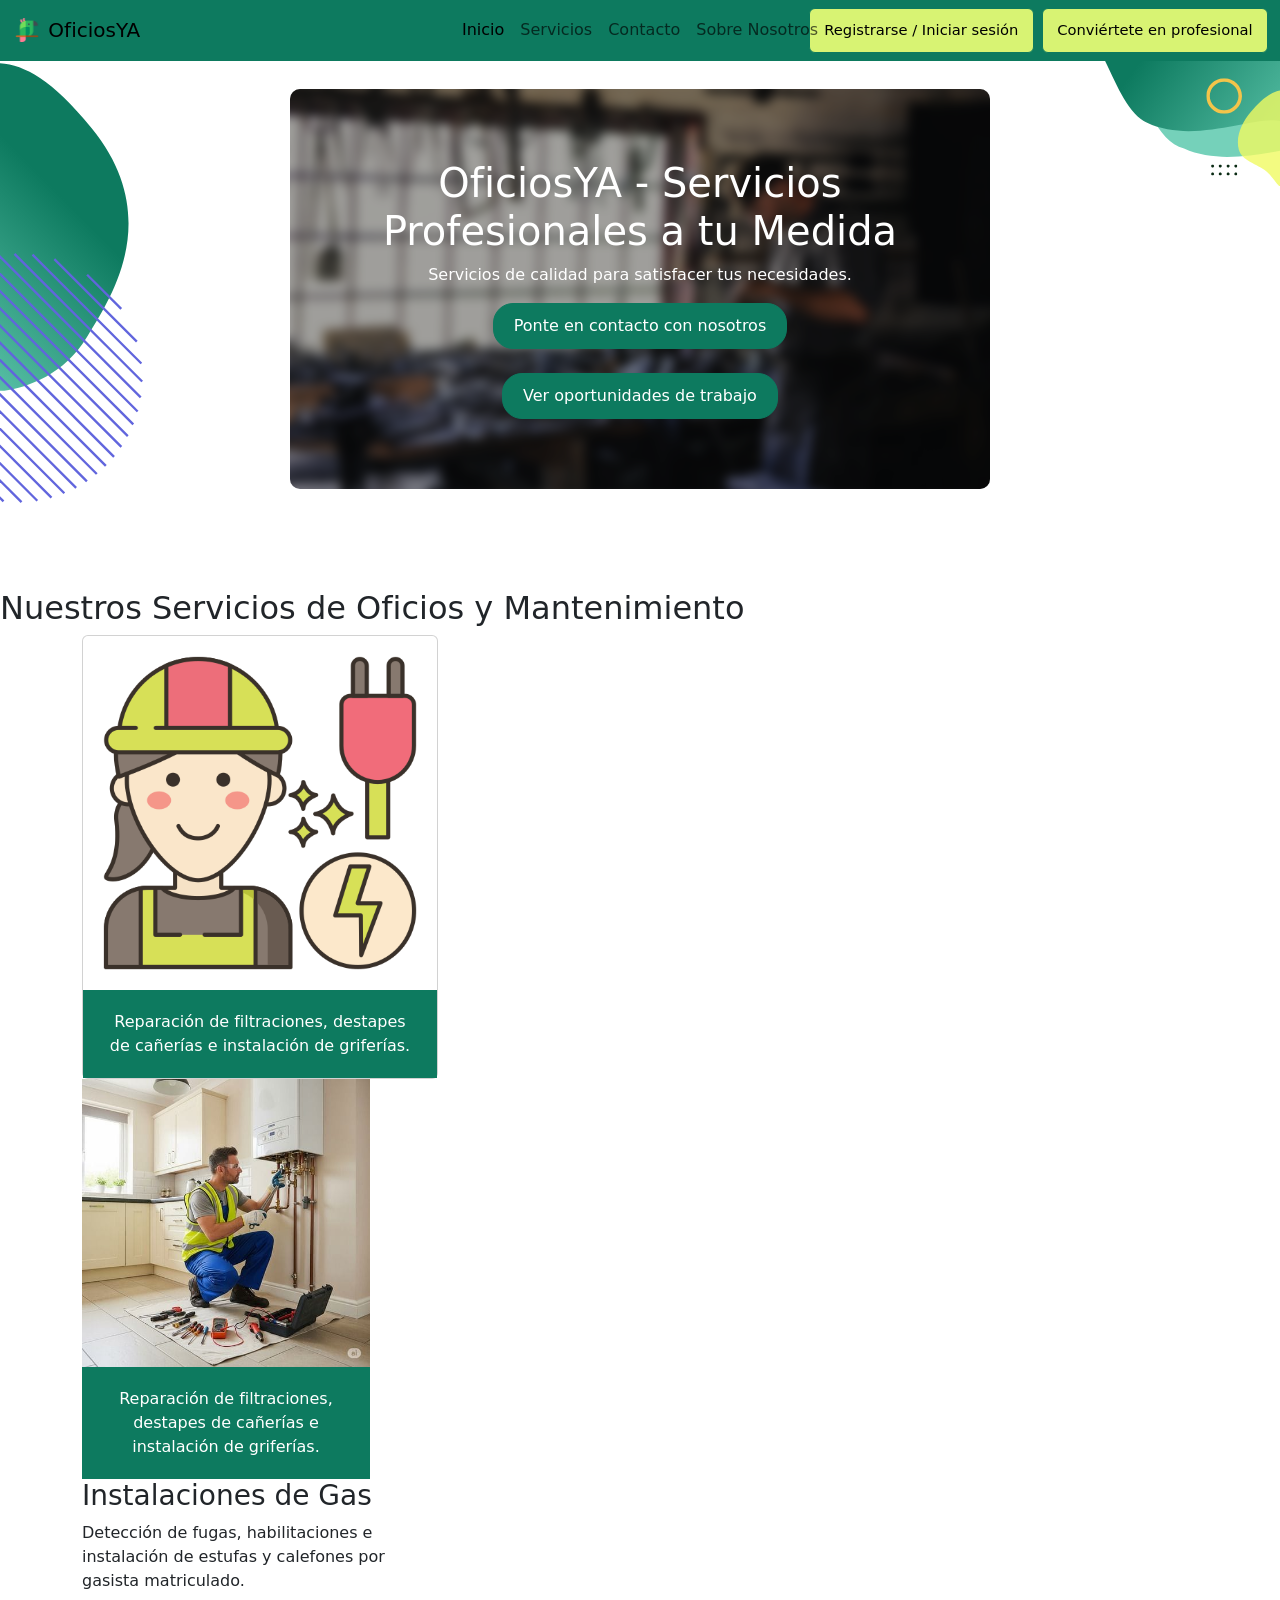
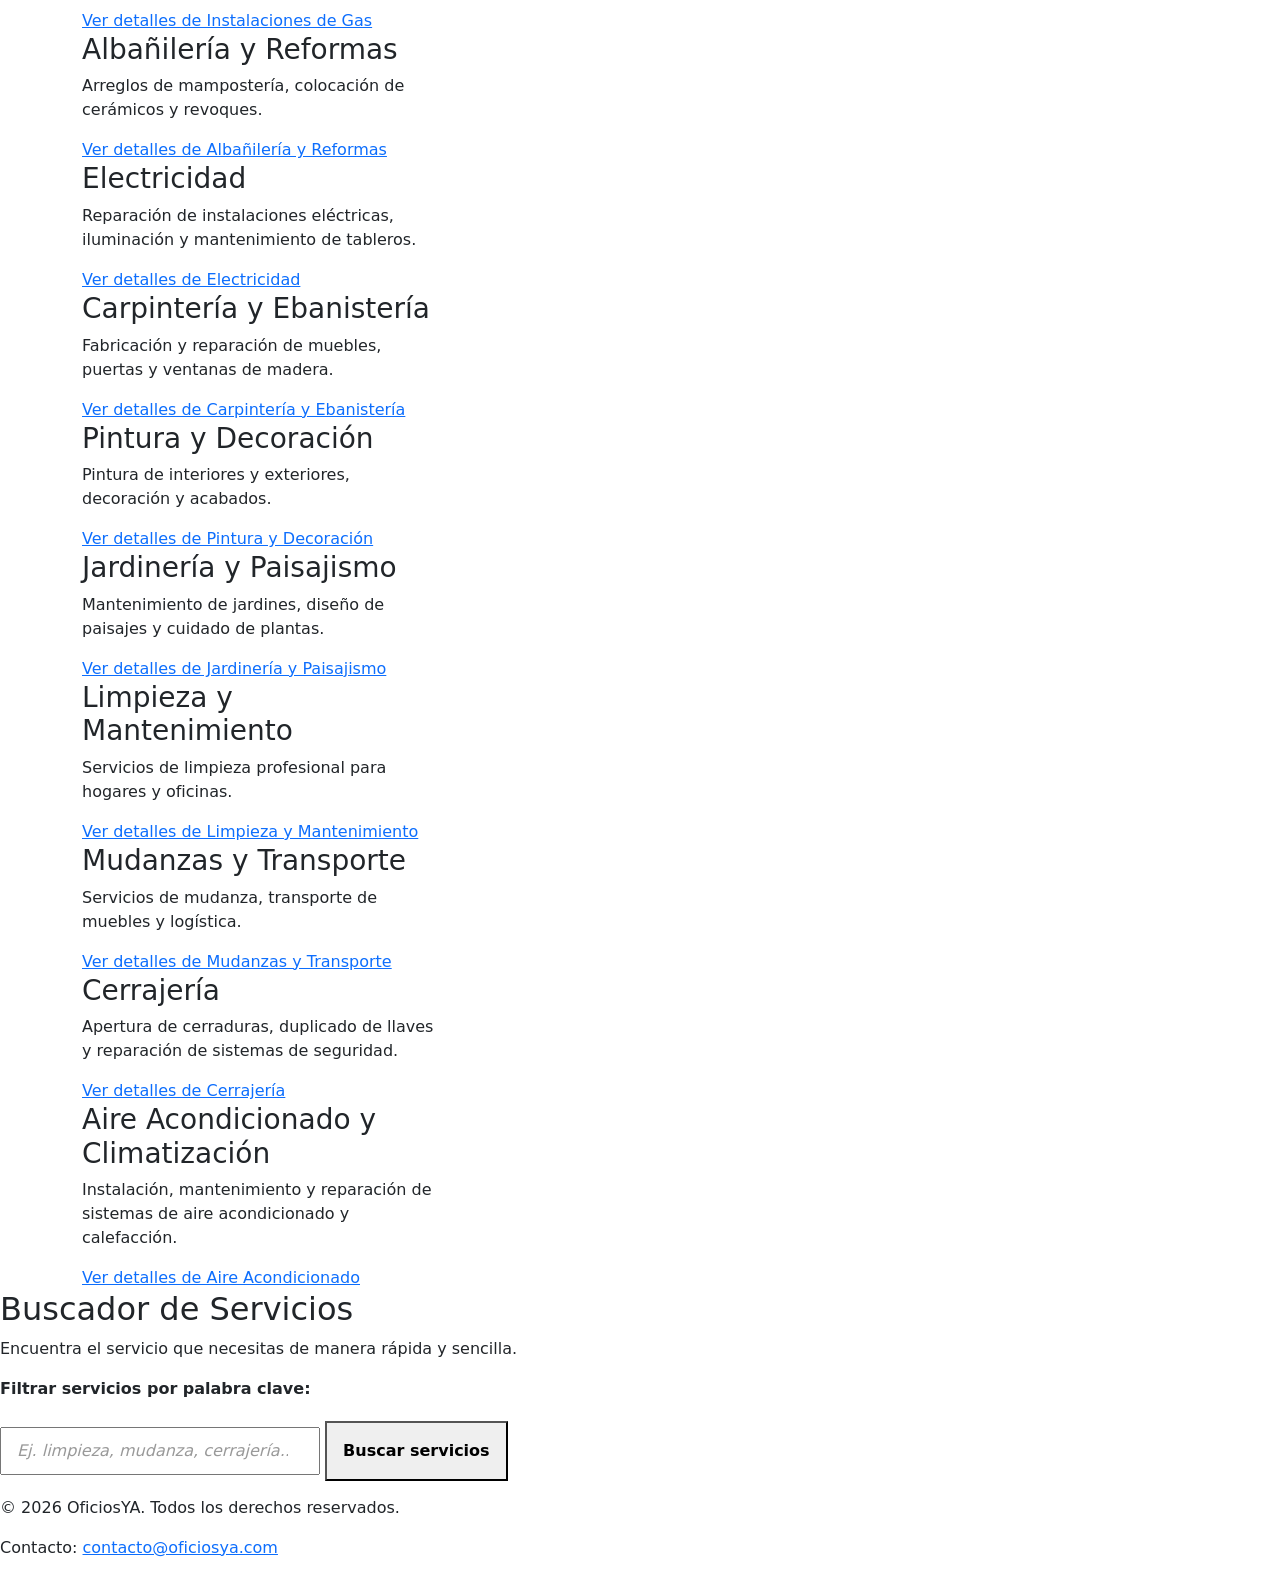
==== commit 1fc84339: "Merge branch 'main' of https://github.com/TobiasMolinaaDEV/TFI-Proyecto into refactor/bootstrap" ====
--- a/index.html
+++ b/index.html
@@ -1,25 +1,22 @@
 <!DOCTYPE html>
 <html lang="es">
-
 <head>
-  <meta charset="UTF-8">
-  <meta name="viewport" content="width=device-width, initial-scale=1.0">
-
-  <title>Encuentra trabajadores | OficiosYA</title>
-  <meta name="description"
-    content="Encuentra trabajadores calificados para tus proyectos en OficiosYA. Conecta con profesionales confiables y eficientes en tu área.">
-  <meta name="robots" content="index, follow">
-  <link rel="canonical" href="https://oficiosya.com">
-  <link href="https://cdn.jsdelivr.net/npm/bootstrap@5.3.8/dist/css/bootstrap.min.css" rel="stylesheet"
-    integrity="sha384-sRIl4kxILFvY47J16cr9ZwB07vP4J8+LH7qKQnuqkuIAvNWLzeN8tE5YBujZqJLB" crossorigin="anonymous">
-  <meta property="og:type" content="website">
-  <meta property="og:title" content="Encuentra trabajadores | OficiosYA">
-  <meta property="og:description"
-    content="Encuentra trabajadores calificados para tus proyectos en OficiosYA. Conecta con profesionales confiables y eficientes en tu área.">
-  <meta property="og:image" content="https://oficiosya.com/imagenes/compartir-seo.jpg">
-  <meta property="og:url" content="https://oficiosya.com">
-
-  <script type="application/ld+json">
+    <meta charset="UTF-8">
+    <meta name="viewport" content="width=device-width, initial-scale=1.0">
+    
+    <title>Encuentra trabajadores | OficiosYA</title>
+    <meta name="description" content="Encuentra trabajadores calificados para tus proyectos en OficiosYA. Conecta con profesionales confiables y eficientes en tu área.">
+    <meta name="robots" content="index, follow">
+    <link rel="canonical" href="https://oficiosya.com">
+    <link href="https://cdn.jsdelivr.net/npm/bootstrap@5.3.8/dist/css/bootstrap.min.css" rel="stylesheet" integrity="sha384-sRIl4kxILFvY47J16cr9ZwB07vP4J8+LH7qKQnuqkuIAvNWLzeN8tE5YBujZqJLB" crossorigin="anonymous">
+    <!-- Open Graph para optimizar cómo se comparte en Redes Sociales (Facebook, LinkedIn) -->
+    <meta property="og:type" content="website">
+    <meta property="og:title" content="Encuentra trabajadores | OficiosYA">
+    <meta property="og:description" content="Encuentra trabajadores calificados para tus proyectos en OficiosYA. Conecta con profesionales confiables y eficientes en tu área.">
+    <meta property="og:image" content="https://oficiosya.com/imagenes/compartir-seo.jpg">
+    <meta property="og:url" content="https://oficiosya.com">
+
+    <script type="application/ld+json">
     {
       "@context": "https://schema.org",
       "@type": "HomeAndConstructionBusiness",
@@ -145,693 +142,233 @@
 
   <link rel="preconnect" href="https://fonts.googleapis.com">
   <link rel="preconnect" href="https://fonts.gstatic.com" crossorigin>
-  <link
-    href="https://fonts.googleapis.com/css2?family=Inter:ital,opsz,wght@0,14..32,100..900;1,14..32,100..900&display=swap"
-    rel="stylesheet">
+  <link href="https://fonts.googleapis.com/css2?family=Inter:ital,opsz,wght@0,14..32,100..900;1,14..32,100..900&display=swap" rel="stylesheet">   
+
   <link rel="stylesheet" href="style.css">
 </head>
-
 <body>
   <header>
-    <nav class="navbar navbar-expand-lg">
-      <div class="container-fluid">
-
-        <a class="navbar-brand text-white fw-bold" href="/index.html">
-          <img src="/img/loro.png" alt="Logo" width="30" height="24" class="d-inline-block align-text-top">
-          OficiosYA
-        </a>
-
-        <button class="navbar-toggler" type="button" data-bs-toggle="collapse" data-bs-target="#navbarOficiosYA"
-          aria-controls="navbarOficiosYA" aria-expanded="false" aria-label="Abrir menú" data-bs-theme="dark">
-          <span class="navbar-toggler-icon"></span>
-        </button>
-
-        <div class="collapse navbar-collapse" id="navbarOficiosYA">
-          <ul class="navbar-nav mx-auto mb-2 mb-lg-0">
-            <li class="nav-item">
-              <a class="nav-link active text-white fw-bold" href="/index.html">Inicio</a>
-            </li>
-            <li class="nav-item dropdown">
-              <a class="nav-link dropdown-toggle text-white fw-bold" href="/servicios.html" role="button" data-bs-toggle="dropdown"
-                aria-expanded="false">
-                Servicios
-              </a>
-              <ul class="dropdown-menu">
-                <li><a class="dropdown-item fw-bold" href="/servicios.html">Todos los servicios</a></li>
-                <li><a class="dropdown-item fw-bold" href="/servicios.html?query=Servicio1#">Servicio1</a></li>
-                <li><a class="dropdown-item fw-bold" href="/servicios.html?query=Servicio2#">Servicio2</a></li>
-              </ul>
-            </li>
-            <li class="nav-item">
-              <a class="nav-link text-white fw-bold" href="/contacto.html">Contacto</a>
-            </li>
-            <li class="nav-item">
-              <a class="nav-link text-white fw-bold" href="/about_me.html">Sobre Nosotros</a>
-            </li>
-          </ul>
-
-          <div class="d-flex gap-2">
-            <form role="search" action="http://127.0.0.1:5500/servicios.html#" method="GET">
-              <input class="form-control" type="search" id="buscar" name="query" placeholder="Buscar servicios"
-                aria-label="Buscar Servicios" required>
-            </form>
-
-            <a class="btn btn-primary fw-bold" href="/signup.html">
-              Registrarse
-            </a>
-            <a class="btn btn-primary fw-bold" href="/login.html">
-              Iniciar sesión
-            </a>
-            <!--<a class="btn btn-primary" href="/login.html">
-              Conviértete en profesional
-            </a >-->
-          </div>
-
+  <nav class="navbar navbar-expand-lg">
+    <div class="container-fluid">
+
+      <!-- LOGO -->
+      <a class="navbar-brand" href="#">
+        <img src="/img/loro.png" alt="Logo" width="30" height="24" class="d-inline-block align-text-top">
+        OficiosYA
+      </a>
+
+      <!-- BOTÓN RESPONSIVE -->
+      <button class="navbar-toggler" type="button" data-bs-toggle="collapse" data-bs-target="#navbarOficiosYA"
+        aria-controls="navbarOficiosYA" aria-expanded="false" aria-label="Abrir menú">
+        <span class="navbar-toggler-icon"></span>
+      </button>
+
+      <!-- CONTENIDO -->
+      <div class="collapse navbar-collapse" id="navbarOficiosYA">
+
+        <!-- LISTADO CENTRADO EN LA PANTALLA -->
+        <ul class="navbar-nav position-absolute start-50 translate-middle-x">
+          <li class="nav-item">
+            <a class="nav-link active" href="/index.html">Inicio</a>
+          </li>
+
+          <li class="nav-item">
+            <a class="nav-link" href="/servicios.html">Servicios</a>
+          </li>
+
+          <li class="nav-item">
+            <a class="nav-link" href="/contacto.html">Contacto</a>
+          </li>
+
+          <li class="nav-item">
+            <a class="nav-link" href="/about_me.html">Sobre Nosotros</a>
+          </li>
+        </ul>
+
+        <!-- BOTONES AL FINAL -->
+        <div class="d-flex gap-2 ms-auto">
+          <button class="btn btn-primary">
+            Registrarse / Iniciar sesión
+          </button>
+
+          <button class="btn btn-primary">
+            Conviértete en profesional
+          </button>
         </div>
 
       </div>
-    </nav>
+
+    </div>
+  </nav>
   </header>
   <main>
     <section id="principal" class="container-fluid p-0">
+  
       <div class="row align-items-center g-0 w-100">
+  
+        <!-- IZQUIERDA -->
         <div class="col-2 text-start">
           <img src="/img/top_left_shape.svg" alt="Forma superior izquierda" class="img-fluid
                   forma-izquierda">
         </div>
-
+  
+        <!-- CENTRO -->
         <div class="col-8">
           <div class="card-overlay-main position-relative overflow-hidden">
+  
             <img src="/img/trabajador-carousel.jpg" alt="Trabajador de OficiosYA" class="w-100 h-100">
+  
             <div class="overlay"></div>
+  
             <div class="text-overlay">
               <h1>OficiosYA - Servicios Profesionales a tu Medida</h1>
-
+  
               <p>
                 Servicios de calidad para satisfacer tus necesidades.
               </p>
-
+  
               <a href="/contacto.html" class="btn btn-primary">
                 Ponte en contacto con nosotros
               </a>
-
-              <!--<br>
-
+  
+              <br>
+  
               <a href="/trabajos.html" class="btn btn-secondary">
                 Ver oportunidades de trabajo
-              </a>-->
+              </a>
             </div>
+  
           </div>
         </div>
-
+  
+        <!-- DERECHA -->
         <div class="col-2 text-end align-self-start">
           <img src="/img/top_right_shape.svg" alt="Forma superior derecha" class="img-fluid 
             forma-derecha"">
-        </div>
+          </div>
   
       </div>
+  
     </section>
-      <h2 id="titulo-servicios">Nuestros Servicios de Oficios y Mantenimiento</h2>
-          <div class="album py-5 bg-body-tertiary">
-            <div class="container">
-              <div class="row row-cols-1 row-cols-sm-2 row-cols-md-3 g-3">
-                <div class="col">
-                  <div class="card shadow-sm h-100">
-                    <svg aria-label="Plomero" class="bd-placeholder-img card-img-top" height="225" width="100%"
-                      xmlns="http://www.w3.org/2000/svg" role="img">
-                      <image href="img/plomero.jpeg" width="100%" height="100%" preserveAspectRatio="xMidYMid slice" />
-                    </svg>
-                    <div class="card-body">
-                      <h5 class="card-title">
-                        <a href="/servicios.html" class="stretched-link text-decoration-none text-white">
-                          Plomería
-                        </a>
-                      </h5>
-                      <p class="card-text">Reparación de filtraciones, destapes de cañerías e instalación de griferías.
-                      </p>
-                    </div>
-                  </div>
-                </div>
-                <div class="col">
-                  <div class="card shadow-sm h-100">
-                    <svg aria-label="Instalaciones de Gas" class="bd-placeholder-img card-img-top" height="225" width="100%"
-                      xmlns="http://www.w3.org/2000/svg" role="img">
-                      <image href="img/technician.png" width="100%" height="100%" preserveAspectRatio="xMidYMid slice" />
-                    </svg>
-                    <div class="card-body">
-                      <h5 class="card-title">
-                        <a href="/servicios.html" class="stretched-link text-decoration-none text-white">
-                          Instalaciones de Gas
-                        </a>
-                      </h5>
-                      <p class="card-text">Instalación y reparación de instalaciones de gas en viviendas y locales.</p>
-                    </div>
-                  </div>
-                </div>
-                <div class="col">
-                  <div class="card shadow-sm h-100">
-                    <svg aria-label="Albañilería y Reformas" class="bd-placeholder-img card-img-top" height="225" width="100%"
-                      xmlns="http://www.w3.org/2000/svg" role="img">
-                      <image href="img/technician.png" width="100%" height="100%" preserveAspectRatio="xMidYMid slice" />
-                    </svg>
-                    <div class="card-body">
-                      <h5 class="card-title">
-                        <a href="/servicios.html" class="stretched-link text-decoration-none text-white">
-                          Albañilería y Reformas
-                        </a>
-                      </h5>
-                      <p class="card-text">Arreglos de mampostería, colocación de cerámicos y revoques.</p>
-                    </div>
-                  </div>
-                </div>
-                <div class="col">
-                  <div class="card shadow-sm h-100">
-                    <svg aria-label="Electricidad" class="bd-placeholder-img card-img-top" height="225" width="100%"
-                      xmlns="http://www.w3.org/2000/svg" role="img">
-                      <image href="img/technician.png" width="100%" height="100%" preserveAspectRatio="xMidYMid slice" />
-                    </svg>
-                    <div class="card-body">
-                      <h5 class="card-title">
-                        <a href="/servicios.html" class="stretched-link text-decoration-none text-white">
-                          Electricidad
-                        </a>
-                      </h5>
-                      <p class="card-text">Instalación y reparación de instalaciones eléctricas en viviendas y locales.
-                      </p>
-                    </div>
-                  </div>
-                </div>
-                <div class="col">
-                  <div class="card shadow-sm h-100">
-                    <svg aria-label="Carpintería y Ebanistería" class="bd-placeholder-img card-img-top" height="225" width="100%"
-                      xmlns="http://www.w3.org/2000/svg" role="img">
-                      <image href="img/technician.png" width="100%" height="100%" preserveAspectRatio="xMidYMid slice" />
-                    </svg>
-                    <div class="card-body">
-                      <h5 class="card-title">
-                        <a href="/servicios.html" class="stretched-link text-decoration-none text-white">
-                          Carpintería y Ebanistería
-                        </a>
-                      </h5>
-                      <p class="card-text">Fabricación y reparación de muebles, puertas, ventanas y otros elementos de
-                        madera.</p>
-                    </div>
-                  </div>
-                </div>
-                <div class="col">
-                  <div class="card shadow-sm h-100">
-                    <svg aria-label="Pintura y Decoración" class="bd-placeholder-img card-img-top" height="225" width="100%"
-                      xmlns="http://www.w3.org/2000/svg" role="img">
-                      <image href="img/technician.png" width="100%" height="100%" preserveAspectRatio="xMidYMid slice" />
-                    </svg>
-                    <div class="card-body">
-                      <h5 class="card-title">
-                        <a href="/servicios.html" class="stretched-link text-decoration-none text-white">
-                          Pintura y Decoración
-                        </a>
-                      </h5>
-                      <p class="card-text">Pintura de viviendas y locales, así como trabajos de decoración.</p>
-                    </div>
-                  </div>
-                </div>
-                <div class="col">
-                  <div class="card shadow-sm h-100">
-                    <svg aria-label="Jardinería y Paisajismo" class="bd-placeholder-img card-img-top" height="225" width="100%"
-                      xmlns="http://www.w3.org/2000/svg" role="img">
-                      <image href="img/technician.png" width="100%" height="100%" preserveAspectRatio="xMidYMid slice" />
-                    </svg>
-                    <div class="card-body">
-                      <h5 class="card-title">
-                        <a href="/servicios.html" class="stretched-link text-decoration-none text-white">
-                          Jardinería y Paisajismo
-                        </a>
-                      </h5>
-                      <p class="card-text">Diseño y mantenimiento de espacios verdes, así como instalación de sistemas
-                        de riego.</p>
-                    </div>
-                  </div>
-                </div>
-                <div class="col">
-                  <div class="card shadow-sm h-100">
-                    <svg aria-label="Limpieza y Mantenimiento" class="bd-placeholder-img card-img-top" height="225" width="100%"
-                      xmlns="http://www.w3.org/2000/svg" role="img">
-                      <image href="img/technician.png" width="100%" height="100%" preserveAspectRatio="xMidYMid slice" />
-                    </svg>
-                    <div class="card-body">
-                      <h5 class="card-title">
-                        <a href="/servicios.html" class="stretched-link text-decoration-none text-white">
-                          Limpieza y Mantenimiento
-                        </a>
-                      </h5>
-                      <p class="card-text">Limpieza de viviendas y locales, así como mantenimiento de instalaciones.</p>
-                    </div>
-                  </div>
-                </div>
-                <div class="col">
-                  <div class="card shadow-sm h-100">
-                    <svg aria-label="Mudanzas y Transporte" class="bd-placeholder-img card-img-top" height="225" width="100%"
-                      xmlns="http://www.w3.org/2000/svg" role="img">
-                      <image href="img/technician.png" width="100%" height="100%" preserveAspectRatio="xMidYMid slice" />
-                    </svg>
-                    <div class="card-body">
-                      <h5 class="card-title">
-                        <a href="/servicios.html" class="stretched-link text-decoration-none text-white">
-                          Mudanzas y Transporte
-                        </a>
-                      </h5>
-                      <p class="card-text">Traslado de muebles y pertenencias, así como transporte de mercancías.</p>
-                    </div>
-                  </div>
-                </div>
-                <div class="col">
-                  <div class="card shadow-sm h-100">
-                    <svg aria-label="Cerrajería" class="bd-placeholder-img card-img-top" height="225" width="100%"
-                      xmlns="http://www.w3.org/2000/svg" role="img">
-                      <image href="img/technician.png" width="100%" height="100%" preserveAspectRatio="xMidYMid slice" />
-                    </svg>
-                    <div class="card-body">
-                      <h5 class="card-title">
-                        <a href="/servicios.html" class="stretched-link text-decoration-none text-white">
-                          Cerrajería
-                        </a>
-                      </h5>
-                      <p class="card-text">Instalación y reparación de cerraduras, llaves y sistemas de seguridad.</p>
-                    </div>
-                  </div>
-                </div>
-                <div class="col">
-                  <div class="card shadow-sm h-100">
-                    <svg aria-label="Aire Acondicionado y Climatización" class="bd-placeholder-img card-img-top" height="225" width="100%"
-                      xmlns="http://www.w3.org/2000/svg" role="img">
-                      <image href="img/technician.png" width="100%" height="100%" preserveAspectRatio="xMidYMid slice" />
-                    </svg>
-                    <div class="card-body">
-                      <h5 class="card-title">
-                        <a href="/servicios.html" class="stretched-link text-decoration-none text-white">
-                          Aire Acondicionado y Climatización
-                        </a>
-                      </h5>
-                      <p class="card-text">Instalación y reparación de sistemas de aire acondicionado y climatización.
-                      </p>
-                    </div>
-                  </div>
-                </div>
-                <div class="col">
-                  <div class="card shadow-sm h-100">
-                    <svg aria-label="Herrería y Soldadura" class="bd-placeholder-img card-img-top" height="225" width="100%"
-                      xmlns="http://www.w3.org/2000/svg" role="img">
-                      <image href="img/technician.png" width="100%" height="100%" preserveAspectRatio="xMidYMid slice" />
-                    </svg>
-                    <div class="card-body">
-                      <h5 class="card-title">
-                        <a href="/servicios.html" class="stretched-link text-decoration-none text-white">
-                          Herrería y Soldadura
-                        </a>
-                      </h5>
-                      <p class="card-text">Fabricación, reparación e instalación de estructuras metálicas, rejas,
-                        portones, barandas y cerramientos.</p>
-                    </div>
-                  </div>
-                </div>
-                <div class="col">
-                  <div class="card shadow-sm h-100">
-                    <svg aria-label="Construcción en Seco" class="bd-placeholder-img card-img-top" height="225"
-                      width="100%" xmlns="http://www.w3.org/2000/svg" role="img">
-                      <image href="img/technician.png" width="100%" height="100%"
-                        preserveAspectRatio="xMidYMid slice" />
-                    </svg>
-                    <div class="card-body">
-                      <h5 class="card-title">
-                        <a href="/servicios.html" class="stretched-link text-decoration-none text-white">
-                          Construcción en Seco y Durlock
-                        </a>
-                      </h5>
-                      <p class="card-text">Instalación de tabiques divisorios, cielorrasos suspendidos, molduras y
-                        aislaciones en placas de yeso.</p>
-                    </div>
-                  </div>
-                </div>
-                <div class="col">
-                  <div class="card shadow-sm h-100">
-                    <svg aria-label="Impermeabilización" class="bd-placeholder-img card-img-top" height="225"
-                      width="100%" xmlns="http://www.w3.org/2000/svg" role="img">
-                      <image href="img/technician.png" width="100%" height="100%"
-                        preserveAspectRatio="xMidYMid slice" />
-                    </svg>
-                    <div class="card-body">
-                      <h5 class="card-title">
-                        <a href="/servicios.html" class="stretched-link text-decoration-none text-white">
-                          Impermeabilización y Techado
-                        </a>
-                      </h5>
-                      <p class="card-text">Colocación de membranas asfálticas, sellado de grietas, pintura poliuretánica
-                        y reparación de cubiertas.</p>
-                    </div>
-                  </div>
-                </div>
-                <div class="col">
-                  <div class="card shadow-sm h-100">
-                    <svg aria-label="Reparación de Electrodomésticos" class="bd-placeholder-img card-img-top"
-                      height="225" width="100%" xmlns="http://www.w3.org/2000/svg" role="img">
-                      <image href="img/technician.png" width="100%" height="100%"
-                        preserveAspectRatio="xMidYMid slice" />
-                    </svg>
-                    <div class="card-body">
-                      <h5 class="card-title">
-                        <a href="/servicios.html" class="stretched-link text-decoration-none text-white">
-                          Reparación de Electrodomésticos y Línea Blanca
-                        </a>
-                      </h5>
-                      <p class="card-text">Diagnóstico y service técnico de lavarropas, secarropas, heladeras,
-                        lavavajillas y microondas multimarca.</p>
-                    </div>
-                  </div>
-                </div>
-                <div class="col">
-                  <div class="card shadow-sm h-100">
-                    <svg aria-label="Refrigeración Comercial" class="bd-placeholder-img card-img-top" height="225"
-                      width="100%" xmlns="http://www.w3.org/2000/svg" role="img">
-                      <image href="img/technician.png" width="100%" height="100%"
-                        preserveAspectRatio="xMidYMid slice" />
-                    </svg>
-                    <div class="card-body">
-                      <h5 class="card-title">
-                        <a href="/servicios.html" class="stretched-link text-decoration-none text-white">
-                          Refrigeración Comercial e Industrial
-                        </a>
-                      </h5>
-                      <p class="card-text">Mantenimiento correctivo y preventivo de cámaras frigoríficas, bateas,
-                        vitrinas exhibidoras y chillers.</p>
-                    </div>
-                  </div>
-                </div>
-                <div class="col">
-                  <div class="card shadow-sm h-100">
-                    <svg aria-label="Redes y Conectividad" class="bd-placeholder-img card-img-top" height="225"
-                      width="100%" xmlns="http://www.w3.org/2000/svg" role="img">
-                      <image href="img/technician.png" width="100%" height="100%"
-                        preserveAspectRatio="xMidYMid slice" />
-                    </svg>
-                    <div class="card-body">
-                      <h5 class="card-title">
-                        <a href="/servicios.html" class="stretched-link text-decoration-none text-white">
-                          Redes, Cableado Estructurado y Fibra Óptica
-                        </a>
-                      </h5>
-                      <p class="card-text">Tendido de cableado UTP/STP, fusión de fibra óptica, armado de racks y
-                        certificación de puntos de red.</p>
-                    </div>
-                  </div>
-                </div>
-                <div class="col">
-                  <div class="card shadow-sm h-100">
-                    <svg aria-label="Soporte Informático" class="bd-placeholder-img card-img-top" height="225"
-                      width="100%" xmlns="http://www.w3.org/2000/svg" role="img">
-                      <image href="img/technician.png" width="100%" height="100%"
-                        preserveAspectRatio="xMidYMid slice" />
-                    </svg>
-                    <div class="card-body">
-                      <h5 class="card-title">
-                        <a href="/servicios.html" class="stretched-link text-decoration-none text-white">
-                          Soporte Técnico y Mantenimiento Informático
-                        </a>
-                      </h5>
-                      <p class="card-text">Reparación de hardware, optimización de sistemas operativos, eliminación de
-                        malware y copias de seguridad.</p>
-                    </div>
-                  </div>
-                </div>
-                <div class="col">
-                  <div class="card shadow-sm h-100">
-                    <svg aria-label="Seguridad y CCTV" class="bd-placeholder-img card-img-top" height="225" width="100%"
-                      xmlns="http://www.w3.org/2000/svg" role="img">
-                      <image href="img/technician.png" width="100%" height="100%"
-                        preserveAspectRatio="xMidYMid slice" />
-                    </svg>
-                    <div class="card-body">
-                      <h5 class="card-title">
-                        <a href="/servicios.html" class="stretched-link text-decoration-none text-white">
-                          Seguridad Electrónica, Cámaras y CCTV
-                        </a>
-                      </h5>
-                      <p class="card-text">Instalación y configuración de cámaras de seguridad IP y HD, alarmas
-                        comunitarias y monitoreo remoto.</p>
-                    </div>
-                  </div>
-                </div>
-                <div class="col">
-                  <div class="card shadow-sm h-100">
-                    <svg aria-label="Automatización de Portones" class="bd-placeholder-img card-img-top" height="225"
-                      width="100%" xmlns="http://www.w3.org/2000/svg" role="img">
-                      <image href="img/technician.png" width="100%" height="100%"
-                        preserveAspectRatio="xMidYMid slice" />
-                    </svg>
-                    <div class="card-body">
-                      <h5 class="card-title">
-                        <a href="/servicios.html" class="stretched-link text-decoration-none text-white">
-                          Automatización de Portones y Control de Acceso
-                        </a>
-                      </h5>
-                      <p class="card-text">Montaje de motores corredizos, levadizos y batientes, con cerraduras
-                        magnéticas y lectores biométricos.</p>
-                    </div>
-                  </div>
-                </div>
-                <div class="col">
-                  <div class="card shadow-sm h-100">
-                    <svg aria-label="Energía Solar" class="bd-placeholder-img card-img-top" height="225" width="100%"
-                      xmlns="http://www.w3.org/2000/svg" role="img">
-                      <image href="img/technician.png" width="100%" height="100%"
-                        preserveAspectRatio="xMidYMid slice" />
-                    </svg>
-                    <div class="card-body">
-                      <h5 class="card-title">
-                        <a href="/servicios.html" class="stretched-link text-decoration-none text-white">
-                          Energía Solar y Paneles Fotovoltaicos
-                        </a>
-                      </h5>
-                      <p class="card-text">Dimensionamiento e instalación de sistemas solares on-grid y off-grid,
-                        inversores y termotanques solares.</p>
-                    </div>
-                  </div>
-                </div>
-                <div class="col">
-                  <div class="card shadow-sm h-100">
-                    <svg aria-label="Tornería" class="bd-placeholder-img card-img-top" height="225" width="100%"
-                      xmlns="http://www.w3.org/2000/svg" role="img">
-                      <image href="img/technician.png" width="100%" height="100%" preserveAspectRatio="xMidYMid slice" />
-                    </svg>
-                    <div class="card-body">
-                      <h5 class="card-title">
-                        <a href="/servicios.html" class="stretched-link text-decoration-none text-white">
-                          Tornería y Mecanizado
-                        </a>
-                      </h5>
-                      <p class="card-text">Fabricación de piezas mecánicas a medida, rectificados, roscados, fresado y
-                        alesado de precisión industrial.</p>
-                    </div>
-                  </div>
-                </div>
-                <div class="col">
-                  <div class="card shadow-sm h-100">
-                    <svg aria-label="Mecánica Automotriz" class="bd-placeholder-img card-img-top" height="225"
-                      width="100%" xmlns="http://www.w3.org/2000/svg" role="img">
-                      <image href="img/technician.png" width="100%" height="100%"
-                        preserveAspectRatio="xMidYMid slice" />
-                    </svg>
-                    <div class="card-body">
-                      <h5 class="card-title">
-                        <a href="/servicios.html" class="stretched-link text-decoration-none text-white">
-                          Mantenimiento y Mecánica Automotriz
-                        </a>
-                      </h5>
-                      <p class="card-text">Escaneo computarizado, cambio de fluidos, distribución, frenos y tren
-                        delantero para vehículos particulares y utilitarios.</p>
-                    </div>
-                  </div>
-                </div>
-                <div class="col">
-                  <div class="card shadow-sm h-100">
-                    <svg aria-label="Bombas de Agua" class="bd-placeholder-img card-img-top" height="225" width="100%"
-                      xmlns="http://www.w3.org/2000/svg" role="img">
-                      <image href="img/technician.png" width="100%" height="100%"
-                        preserveAspectRatio="xMidYMid slice" />
-                    </svg>
-                    <div class="card-body">
-                      <h5 class="card-title">
-                        <a href="/servicios.html" class="stretched-link text-decoration-none text-white">
-                          Bombas de Agua y Presurizadoras
-                        </a>
-                      </h5>
-                      <p class="card-text">Instalación, bobinado y mantenimiento de bombas sumergibles, periféricas,
-                        centrífugas y sistemas presurizadores.</p>
-                    </div>
-                  </div>
-                </div>
-                <div class="col">
-                  <div class="card shadow-sm h-100">
-                    <svg aria-label="Control de Plagas" class="bd-placeholder-img card-img-top" height="225"
-                      width="100%" xmlns="http://www.w3.org/2000/svg" role="img">
-                      <image href="img/technician.png" width="100%" height="100%"
-                        preserveAspectRatio="xMidYMid slice" />
-                    </svg>
-                    <div class="card-body">
-                      <h5 class="card-title">
-                        <a href="/servicios.html" class="stretched-link text-decoration-none text-white">
-                          Control de Plagas y Fumigación
-                        </a>
-                      </h5>
-                      <p class="card-text">Desinsectación, desratización, control de termitas y desinfección preventiva
-                        para viviendas, locales e industrias.</p>
-                    </div>
-                  </div>
-                </div>
-                <div class="col">
-                  <div class="card shadow-sm h-100">
-                    <svg aria-label="Tratamiento de Pisos" class="bd-placeholder-img card-img-top" height="225"
-                      width="100%" xmlns="http://www.w3.org/2000/svg" role="img">
-                      <image href="img/technician.png" width="100%" height="100%"
-                        preserveAspectRatio="xMidYMid slice" />
-                    </svg>
-                    <div class="card-body">
-                      <h5 class="card-title">
-                        <a href="/servicios.html" class="stretched-link text-decoration-none text-white">
-                          Tratamiento y Pulido de Pisos
-                        </a>
-                      </h5>
-                      <p class="card-text">Pulido, plastificado, hidrolaqueado de maderas y vitrificado o abrillantado
-                        para superficies de mosaico y mármol.</p>
-                    </div>
-                  </div>
-                </div>
-                <div class="col">
-                  <div class="card shadow-sm h-100">
-                    <svg aria-label="Reparación de Celulares" class="bd-placeholder-img card-img-top" height="225"
-                      width="100%" xmlns="http://www.w3.org/2000/svg" role="img">
-                      <image href="img/technician.png" width="100%" height="100%"
-                        preserveAspectRatio="xMidYMid slice" />
-                    </svg>
-                    <div class="card-body">
-                      <h5 class="card-title">
-                        <a href="/servicios.html" class="stretched-link text-decoration-none text-white">
-                          Reparación de Celulares y Microelectrónica
-                        </a>
-                      </h5>
-                      <p class="card-text">Cambio de módulos display, pines de carga, baterías y microsoldadura en
-                        placas lógicas de teléfonos y tablets.</p>
-                    </div>
-                  </div>
-                </div>
-                <div class="col">
-                  <div class="card shadow-sm h-100">
-                    <svg aria-label="Grupos Electrógenos" class="bd-placeholder-img card-img-top" height="225"
-                      width="100%" xmlns="http://www.w3.org/2000/svg" role="img">
-                      <image href="img/technician.png" width="100%" height="100%"
-                        preserveAspectRatio="xMidYMid slice" />
-                    </svg>
-                    <div class="card-body">
-                      <h5 class="card-title">
-                        <a href="/servicios.html" class="stretched-link text-decoration-none text-white">
-                          Grupo Electrógeno y Grupos Térmicos
-                        </a>
-                      </h5>
-                      <p class="card-text">Instalación de tableros de transferencia automática, mantenimiento preventivo
-                        de motores diésel/gasolina y generadores.</p>
-                    </div>
-                  </div>
-                </div>
-                <div class="col">
-                  <div class="card shadow-sm h-100">
-                    <svg aria-label="Domótica e Inmótica" class="bd-placeholder-img card-img-top" height="225"
-                      width="100%" xmlns="http://www.w3.org/2000/svg" role="img">
-                      <image href="img/technician.png" width="100%" height="100%" preserveAspectRatio="xMidYMid slice" />
-                    </svg>
-                    <div class="card-body">
-                      <h5 class="card-title">
-                        <a href="/servicios.html" class="stretched-link text-decoration-none text-white">
-                          Domótica e Inmótica
-                        </a>
-                      </h5>
-                      <p class="card-text">Automatización de iluminación, persianas, climatización inteligente y control
-                        por comandos de voz o aplicaciones móviles.</p>
-                    </div>
-                  </div>
-                </div>
-                <div class="col">
-                  <div class="card shadow-sm h-100">
-                    <svg aria-label="Carpintería de Aluminio" class="bd-placeholder-img card-img-top" height="225"
-                      width="100%" xmlns="http://www.w3.org/2000/svg" role="img">
-                      <image href="img/technician.png" width="100%" height="100%"
-                        preserveAspectRatio="xMidYMid slice" />
-                    </svg>
-                    <div class="card-body">
-                      <h5 class="card-title">
-                        <a href="/servicios.html" class="stretched-link text-decoration-none text-white">
-                          Vidriería y Carpintería de Aluminio
-                        </a>
-                      </h5>
-                      <p class="card-text">Fabricación de aberturas de aluminio a medida, cerramientos vidriados,
-                        mamparas de baño y doble vidriado hermético (DVH).</p>
-                    </div>
-                  </div>
-                </div>
-                <div class="col">
-                  <div class="card shadow-sm h-100">
-                    <svg aria-label="Aislación Térmica y Acústica" class="bd-placeholder-img card-img-top" height="225"
-                      width="100%" xmlns="http://www.w3.org/2000/svg" role="img">
-                      <image href="img/technician.png" width="100%" height="100%"
-                        preserveAspectRatio="xMidYMid slice" />
-                    </svg>
-                    <div class="card-body">
-                      <h5 class="card-title">
-                        <a href="/servicios.html" class="stretched-link text-decoration-none text-white">
-                          Aislación Térmica y Acústica
-                        </a>
-                      </h5>
-                      <p class="card-text">Aplicación de poliuretano expandido, celulosa proyectada, lana de vidrio y
-                        paneles acústicos para control de ruido y temperatura.</p>
-                    </div>
-                  </div>
-                </div>
+    <section>
+      <br>
+      <br>
+      <br><h2 id="pepito">Nuestros Servicios de Oficios y Mantenimiento</h2>
+      
+      <section id="servicios" class="container">
+        <div class="row g-4">
+      
+          <div class="col-12 col-md-6 col-lg-4">
+            <article class="servicio card">
+              <img src="/img/electrician.png" class="card-img-top" alt="Imagen de Electricista">
+              <div class="card-body">
+                <p class="card-text">Reparación de filtraciones, destapes de cañerías e instalación de griferías.</p>
               </div>
-            </div>
-          </div>
+            </article>
+  
+            <article class="servicio" style="width: 18rem;">
+              <img src="/img/gasista.jpeg " class="card-img-top" alt="Imagen de Gasista">
+              <div class="card-body">
+                <p class="card-text">Reparación de filtraciones, destapes de cañerías e instalación de griferías.</p>
+              </div>
+            </article>
+  
+  
+            <article class="servicio">
+              <h3>Instalaciones de Gas</h3>
+              <p>Detección de fugas, habilitaciones e instalación de estufas y calefones por gasista matriculado.</p>
+              <a href="http://127.0.0.1:5500/servicios.html#instalaciones-gas"
+                title="Saber más sobre gasistas matriculados">Ver detalles de Instalaciones de Gas</a>
+            </article>
+
+
+            <article class="servicio">
+              <h3>Albañilería y Reformas</h3>
+              <p>Arreglos de mampostería, colocación de cerámicos y revoques.</p>
+              <a href="http://127.0.0.1:5500/servicios.html#albañileria-reformas"
+                title="Saber más sobre albañilería y reformas del hogar">Ver detalles de Albañilería y Reformas</a>
+            </article>
+
+
+            <article class="servicio">
+              <h3>Electricidad</h3>
+              <p>Reparación de instalaciones eléctricas, iluminación y mantenimiento de tableros.</p>
+              <a href="http://127.0.0.1:5500/servicios.html#electricidad"
+                title="Saber más sobre electricistas profesionales">Ver detalles de Electricidad</a>
+            </article>
+
+
+            <article class="servicio">
+              <h3>Carpintería y Ebanistería</h3>
+              <p>Fabricación y reparación de muebles, puertas y ventanas de madera.</p>
+              <a href="http://127.0.0.1:5500/servicios.html#carpinteria-ebanisteria"
+                title="Saber más sobre trabajos de carpintería a medida">Ver detalles de Carpintería y Ebanistería</a>
+            </article>
+
+
+            <article class="servicio">
+              <h3>Pintura y Decoración</h3>
+              <p>Pintura de interiores y exteriores, decoración y acabados.</p>
+              <a href="http://127.0.0.1:5500/servicios.html#pintura-decoracion"
+                title="Saber más sobre servicios de pintura profesional">Ver detalles de Pintura y Decoración</a>
+            </article>
+
+
+            <article class="servicio">
+              <h3>Jardinería y Paisajismo</h3>
+              <p>Mantenimiento de jardines, diseño de paisajes y cuidado de plantas.</p>
+              <a href="http://127.0.0.1:5500/servicios.html#jardineria-paisajismo"
+                title="Saber más sobre mantenimiento de jardines y paisajes">Ver detalles de Jardinería y Paisajismo</a>
+            </article>
+            <article class="servicio">
+              <h3>Limpieza y Mantenimiento</h3>
+              <p>Servicios de limpieza profesional para hogares y oficinas.</p>
+              <a href="http://127.0.0.1:5500/servicios.html#limpieza-mantenimiento"
+                title="Saber más sobre limpieza profesional en casas y oficinas">Ver detalles de Limpieza y
+                Mantenimiento</a>
+            </article>
+            <article class="servicio">
+              <h3>Mudanzas y Transporte</h3>
+              <p>Servicios de mudanza, transporte de muebles y logística.</p>
+              <a href="http://127.0.0.1:5500/servicios.html#mudanzas-transporte"
+                title="Saber más sobre fletes y mudanzas seguras">Ver detalles de Mudanzas y Transporte</a>
+            </article>
+            <article class="servicio">
+              <h3>Cerrajería</h3>
+              <p>Apertura de cerraduras, duplicado de llaves y reparación de sistemas de seguridad.</p>
+              <a href="http://127.0.0.1:5500/servicios.html#cerrajeria"
+                title="Saber más sobre cerrajeros de urgencia y seguridad">Ver detalles de Cerrajería</a>
+            </article>
+            <article class="servicio">
+              <h3>Aire Acondicionado y Climatización</h3>
+              <p>Instalación, mantenimiento y reparación de sistemas de aire acondicionado y calefacción.</p>
+              <a href="http://127.0.0.1:5500/servicios.html#aire-acondicionado-climatizacion"
+                title="Saber más sobre instalación y service de aire acondicionado">Ver detalles de Aire Acondicionado</a>
+            </article>
+          </section>
+  
+          <section id="buscador">
+            <h2>Buscador de Servicios</h2>
+            <p>Encuentra el servicio que necesitas de manera rápida y sencilla.</p>
+  
+            <!-- El método GET permite que los resultados de búsqueda generen URLs rastreables si es necesario -->
+            <form action="http://127.0.0.1:5500/servicios.html#" method="GET" role="">
+              <label for="buscar">Filtrar servicios por palabra clave:</label>
+              <input type="search" id="buscar" name="query" placeholder="Ej. limpieza, mudanza, cerrajería..." required>
+              <button type="submit">Buscar servicios</button>
+            </form>
+          </section>
   </main>
 
-
-  <footer class="py-5">
-    <div class="container">
-      <div class="row">
-        <div class="col-6 col-md-2 mb-3">
-          <h5>Secciones</h5>
-          <ul class="nav flex-column">
-            <li class="nav-item mb-2"><a href="/index.html" class="nav-link p-0 text-body-secondary">Inicio</a></li>
-            <li class="nav-item mb-2"><a href="/servicios.html" class="nav-link p-0 text-body-secondary">Servicios</a></li>
-            <li class="nav-item mb-2"><a href="/contacto.html" class="nav-link p-0 text-body-secondary">Contacto</a></li>
-            <li class="nav-item mb-2"><a href="/about_me.html" class="nav-link p-0 text-body-secondary">Sobre Nosotros</a></li>
-          </ul>
-        </div>
-        <div class="col-md-5 offset-md-1 mb-3">
-        </div>
-      </div>
-      <div class="d-flex flex-column flex-sm-row justify-content-between py-4 my-4 border-top">
-        <p>&copy; 2026 OficiosYA. Todos los derechos reservados.</p>
-        <ul class="list-unstyled d-flex">
-          <li class="ms-3"><a class="link-body-emphasis" href="#" aria-label="Instagram"><svg class="bi" width="24"
-                height="24">
-                <use xlink:href="#instagram"></use>
-              </svg></a></li>
-          <li class="ms-3"><a class="link-body-emphasis" href="#" aria-label="Facebook"><svg class="bi" width="24"
-                height="24" aria-hidden="true">
-                <use xlink:href="#facebook"></use>
-              </svg></a></li>
-        </ul>
-      </div>
-    </div>
+  <footer>
+    <p>&copy; 2026 OficiosYA. Todos los derechos reservados.</p>
+    <address>
+      <p>Contacto: <a href="mailto:contacto@oficiosya.com">contacto@oficiosya.com</a></p>
+    </address>
   </footer>
-
   <script src="https://cdn.jsdelivr.net/npm/bootstrap@5.3.8/dist/js/bootstrap.bundle.min.js"
     integrity="sha384-FKyoEForCGlyvwx9Hj09JcYn3nv7wiPVlz7YYwJrWVcXK/BmnVDxM+D2scQbITxI"
     crossorigin="anonymous"></script>
+    <script src="script.js"></script>
 </body>
-</html>+</html>
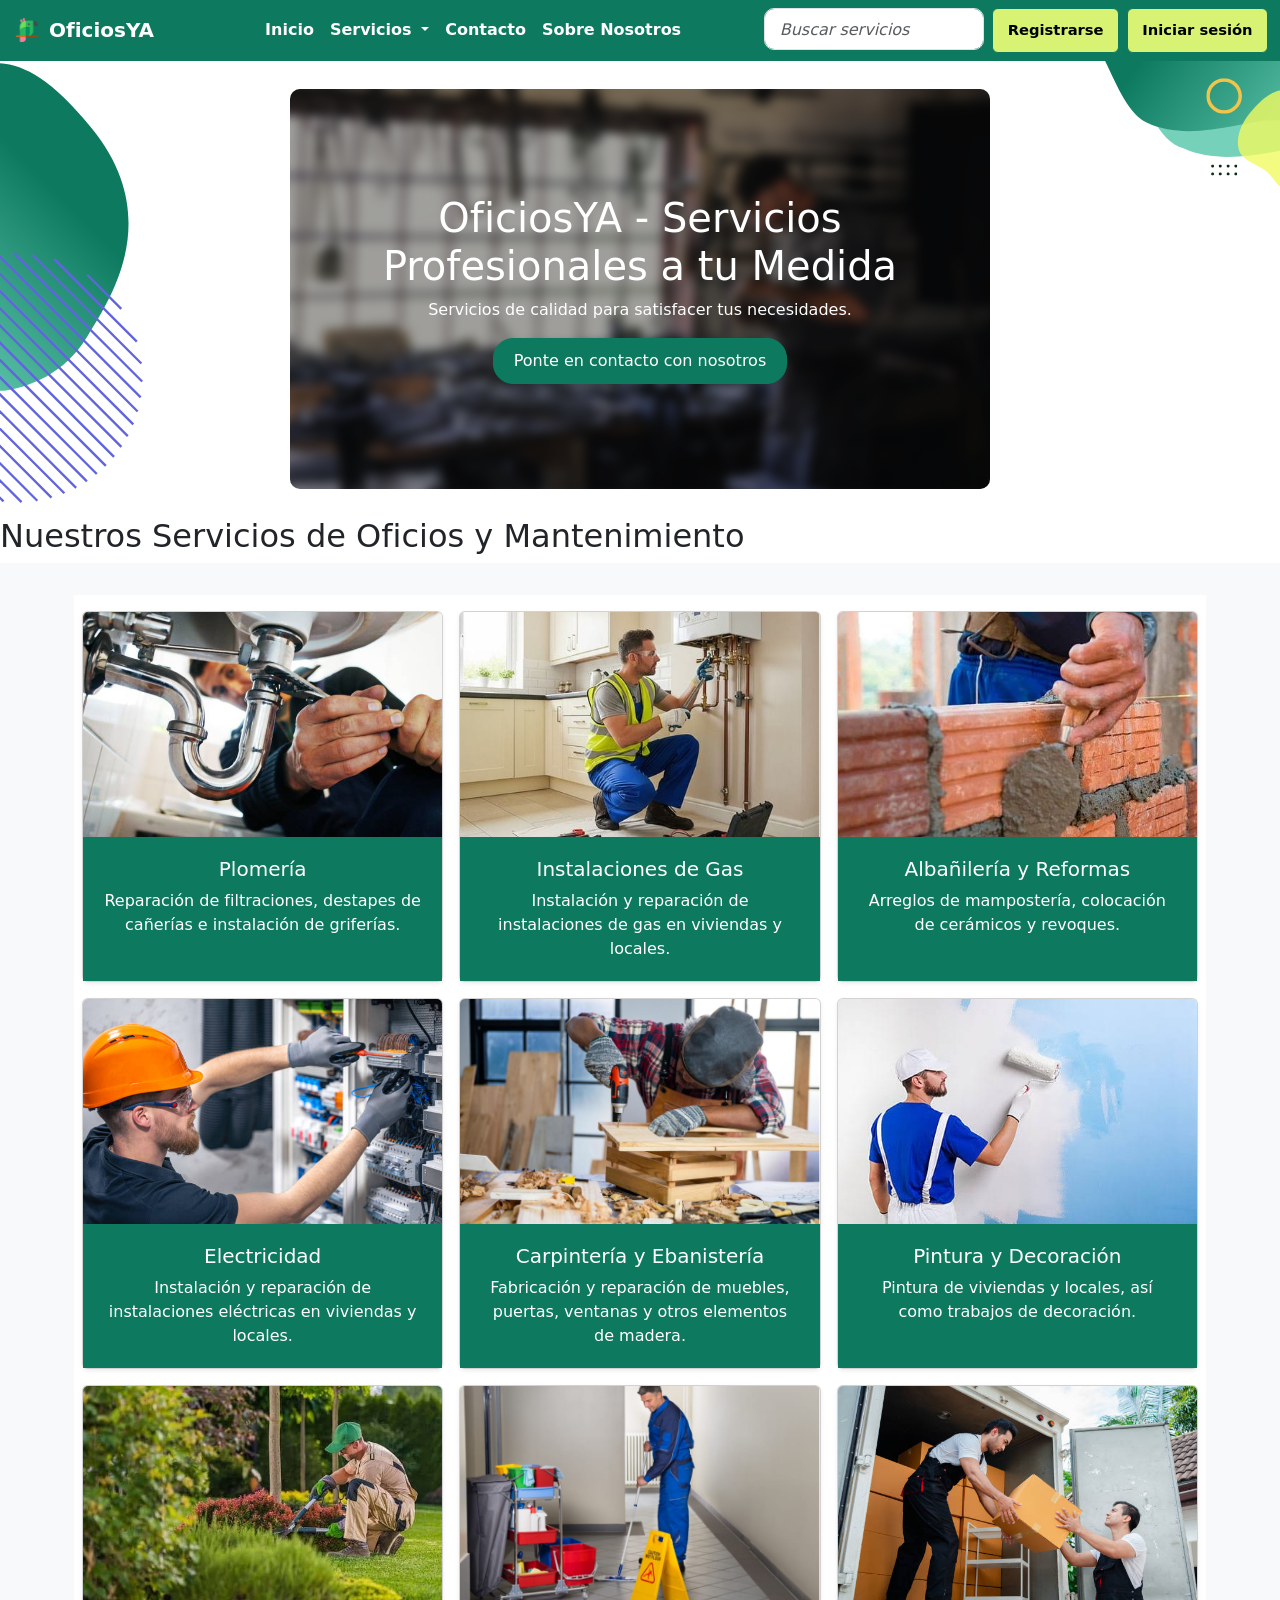
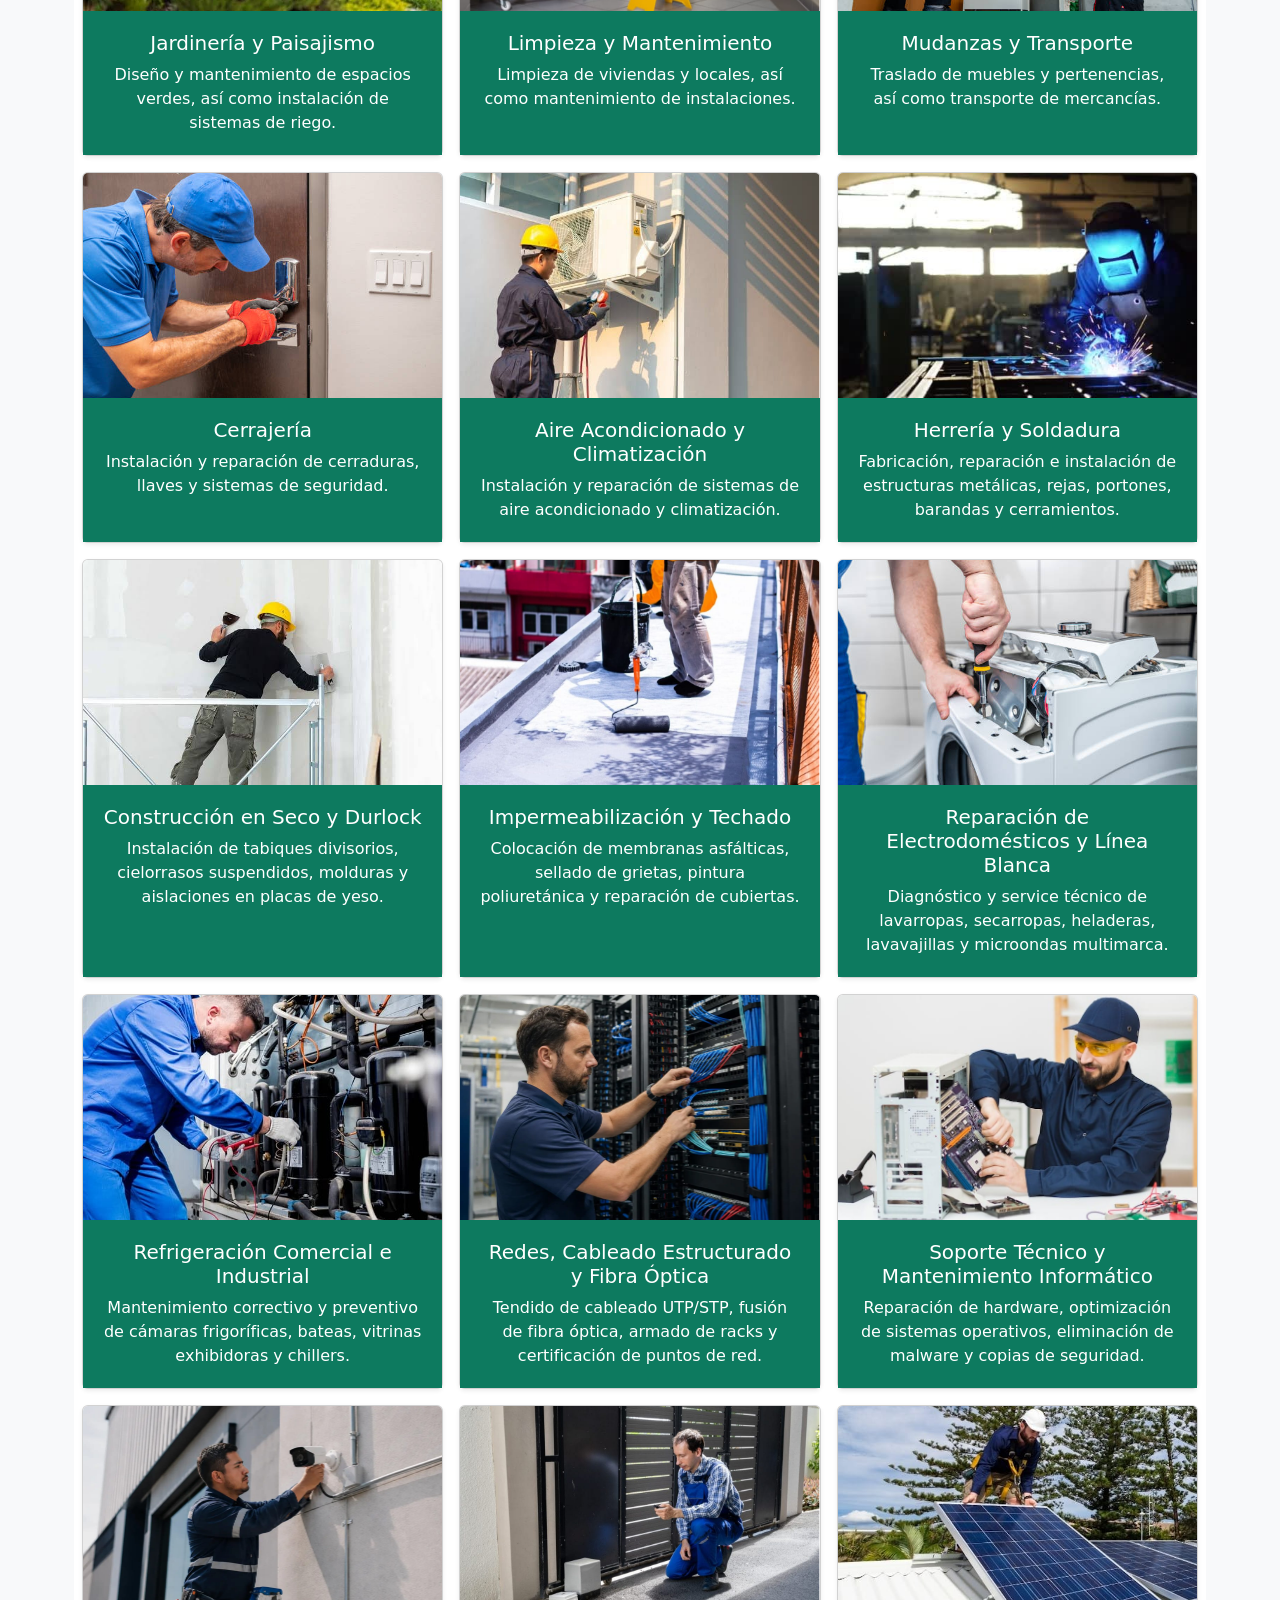
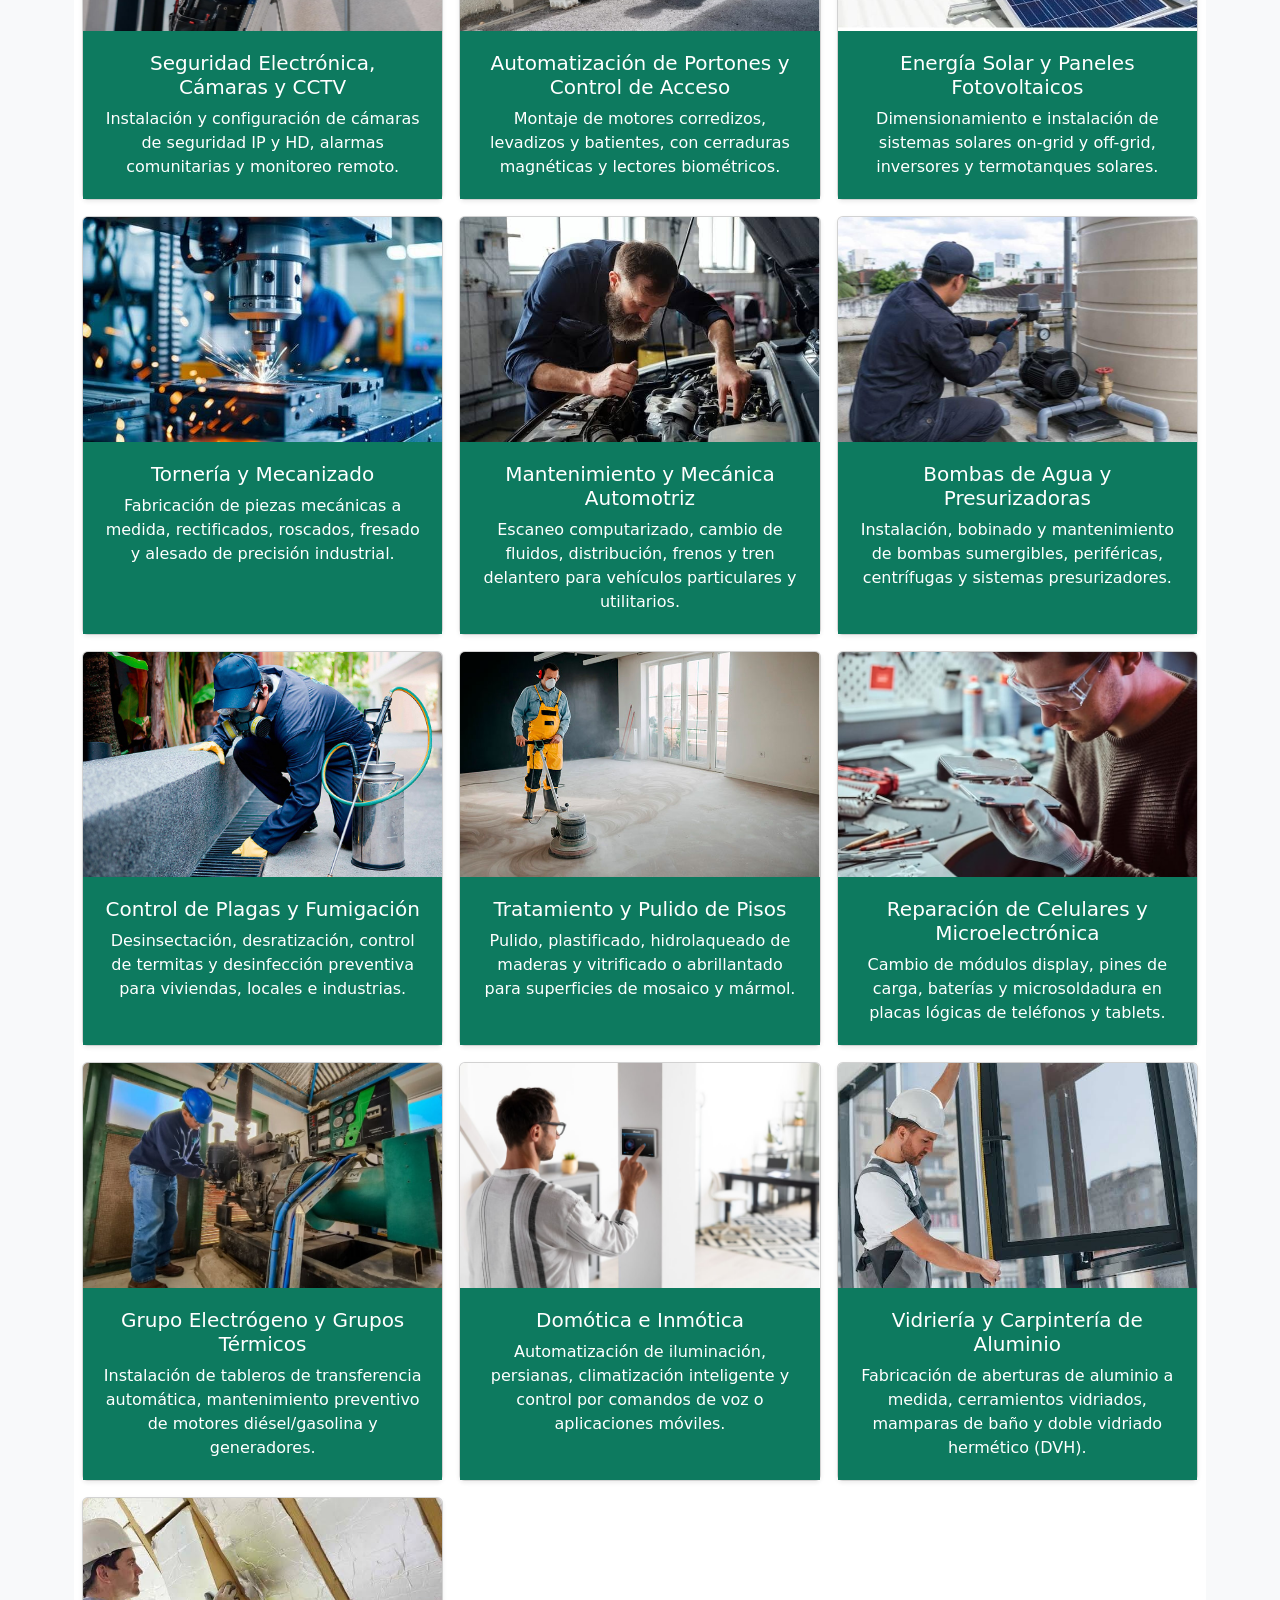
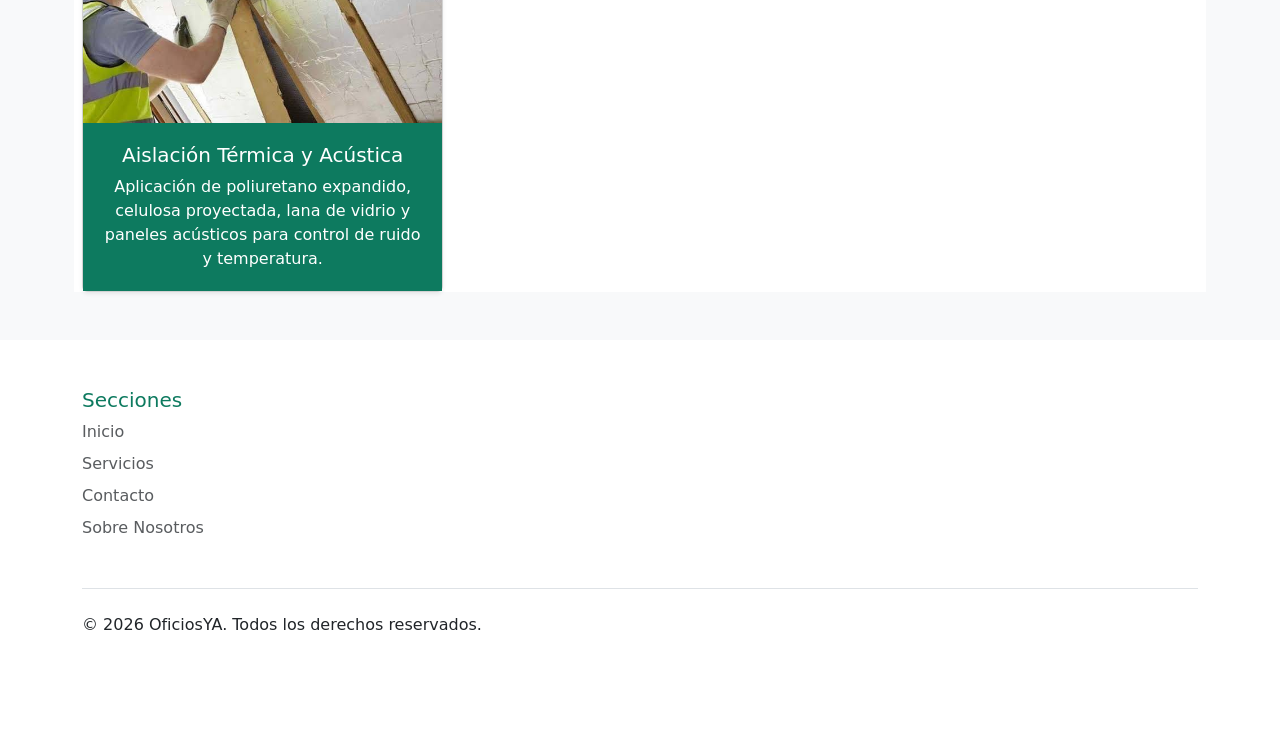
==== commit 927231b8: "agrego imagenes de oficios" ====
--- a/index.html
+++ b/index.html
@@ -1,22 +1,25 @@
 <!DOCTYPE html>
 <html lang="es">
+
 <head>
-    <meta charset="UTF-8">
-    <meta name="viewport" content="width=device-width, initial-scale=1.0">
-    
-    <title>Encuentra trabajadores | OficiosYA</title>
-    <meta name="description" content="Encuentra trabajadores calificados para tus proyectos en OficiosYA. Conecta con profesionales confiables y eficientes en tu área.">
-    <meta name="robots" content="index, follow">
-    <link rel="canonical" href="https://oficiosya.com">
-    <link href="https://cdn.jsdelivr.net/npm/bootstrap@5.3.8/dist/css/bootstrap.min.css" rel="stylesheet" integrity="sha384-sRIl4kxILFvY47J16cr9ZwB07vP4J8+LH7qKQnuqkuIAvNWLzeN8tE5YBujZqJLB" crossorigin="anonymous">
-    <!-- Open Graph para optimizar cómo se comparte en Redes Sociales (Facebook, LinkedIn) -->
-    <meta property="og:type" content="website">
-    <meta property="og:title" content="Encuentra trabajadores | OficiosYA">
-    <meta property="og:description" content="Encuentra trabajadores calificados para tus proyectos en OficiosYA. Conecta con profesionales confiables y eficientes en tu área.">
-    <meta property="og:image" content="https://oficiosya.com/imagenes/compartir-seo.jpg">
-    <meta property="og:url" content="https://oficiosya.com">
-
-    <script type="application/ld+json">
+  <meta charset="UTF-8">
+  <meta name="viewport" content="width=device-width, initial-scale=1.0">
+
+  <title>Encuentra trabajadores | OficiosYA</title>
+  <meta name="description"
+    content="Encuentra trabajadores calificados para tus proyectos en OficiosYA. Conecta con profesionales confiables y eficientes en tu área.">
+  <meta name="robots" content="index, follow">
+  <link rel="canonical" href="https://oficiosya.com">
+  <link href="https://cdn.jsdelivr.net/npm/bootstrap@5.3.8/dist/css/bootstrap.min.css" rel="stylesheet"
+    integrity="sha384-sRIl4kxILFvY47J16cr9ZwB07vP4J8+LH7qKQnuqkuIAvNWLzeN8tE5YBujZqJLB" crossorigin="anonymous">
+  <meta property="og:type" content="website">
+  <meta property="og:title" content="Encuentra trabajadores | OficiosYA">
+  <meta property="og:description"
+    content="Encuentra trabajadores calificados para tus proyectos en OficiosYA. Conecta con profesionales confiables y eficientes en tu área.">
+  <meta property="og:image" content="https://oficiosya.com/imagenes/compartir-seo.jpg">
+  <meta property="og:url" content="https://oficiosya.com">
+
+  <script type="application/ld+json">
     {
       "@context": "https://schema.org",
       "@type": "HomeAndConstructionBusiness",
@@ -142,233 +145,703 @@
 
   <link rel="preconnect" href="https://fonts.googleapis.com">
   <link rel="preconnect" href="https://fonts.gstatic.com" crossorigin>
-  <link href="https://fonts.googleapis.com/css2?family=Inter:ital,opsz,wght@0,14..32,100..900;1,14..32,100..900&display=swap" rel="stylesheet">   
-
+  <link
+    href="https://fonts.googleapis.com/css2?family=Inter:ital,opsz,wght@0,14..32,100..900;1,14..32,100..900&display=swap"
+    rel="stylesheet">
   <link rel="stylesheet" href="style.css">
 </head>
+
 <body>
   <header>
-  <nav class="navbar navbar-expand-lg">
-    <div class="container-fluid">
-
-      <!-- LOGO -->
-      <a class="navbar-brand" href="#">
-        <img src="/img/loro.png" alt="Logo" width="30" height="24" class="d-inline-block align-text-top">
-        OficiosYA
-      </a>
-
-      <!-- BOTÓN RESPONSIVE -->
-      <button class="navbar-toggler" type="button" data-bs-toggle="collapse" data-bs-target="#navbarOficiosYA"
-        aria-controls="navbarOficiosYA" aria-expanded="false" aria-label="Abrir menú">
-        <span class="navbar-toggler-icon"></span>
-      </button>
-
-      <!-- CONTENIDO -->
-      <div class="collapse navbar-collapse" id="navbarOficiosYA">
-
-        <!-- LISTADO CENTRADO EN LA PANTALLA -->
-        <ul class="navbar-nav position-absolute start-50 translate-middle-x">
-          <li class="nav-item">
-            <a class="nav-link active" href="/index.html">Inicio</a>
-          </li>
-
-          <li class="nav-item">
-            <a class="nav-link" href="/servicios.html">Servicios</a>
-          </li>
-
-          <li class="nav-item">
-            <a class="nav-link" href="/contacto.html">Contacto</a>
-          </li>
-
-          <li class="nav-item">
-            <a class="nav-link" href="/about_me.html">Sobre Nosotros</a>
-          </li>
-        </ul>
-
-        <!-- BOTONES AL FINAL -->
-        <div class="d-flex gap-2 ms-auto">
-          <button class="btn btn-primary">
-            Registrarse / Iniciar sesión
-          </button>
-
-          <button class="btn btn-primary">
-            Conviértete en profesional
-          </button>
+    <nav class="navbar navbar-expand-lg">
+      <div class="container-fluid">
+
+        <a class="navbar-brand text-white fw-bold" href="/index.html">
+          <img src="/img/loro.png" alt="Logo" width="30" height="24" class="d-inline-block align-text-top">
+          OficiosYA
+        </a>
+
+        <button class="navbar-toggler" type="button" data-bs-toggle="collapse" data-bs-target="#navbarOficiosYA"
+          aria-controls="navbarOficiosYA" aria-expanded="false" aria-label="Abrir menú" data-bs-theme="dark">
+          <span class="navbar-toggler-icon"></span>
+        </button>
+
+        <div class="collapse navbar-collapse" id="navbarOficiosYA">
+          <ul class="navbar-nav mx-auto mb-2 mb-lg-0">
+            <li class="nav-item">
+              <a class="nav-link active text-white fw-bold" href="/index.html">Inicio</a>
+            </li>
+            <li class="nav-item dropdown">
+              <a class="nav-link dropdown-toggle text-white fw-bold" href="/servicios.html" role="button"
+                data-bs-toggle="dropdown" aria-expanded="false">
+                Servicios
+              </a>
+              <ul class="dropdown-menu">
+                <li><a class="dropdown-item fw-bold" href="/servicios.html">Todos los servicios</a></li>
+                <li><a class="dropdown-item fw-bold" href="/servicios.html?query=Servicio1#">Servicio1</a></li>
+                <li><a class="dropdown-item fw-bold" href="/servicios.html?query=Servicio2#">Servicio2</a></li>
+              </ul>
+            </li>
+            <li class="nav-item">
+              <a class="nav-link text-white fw-bold" href="/contacto.html">Contacto</a>
+            </li>
+            <li class="nav-item">
+              <a class="nav-link text-white fw-bold" href="/about_me.html">Sobre Nosotros</a>
+            </li>
+          </ul>
+
+          <div class="d-flex gap-2">
+            <form role="search" action="http://127.0.0.1:5500/servicios.html#" method="GET">
+              <input class="form-control" type="search" id="buscar" name="query" placeholder="Buscar servicios"
+                aria-label="Buscar Servicios" required>
+            </form>
+
+            <a class="btn btn-primary fw-bold" href="/signup.html">
+              Registrarse
+            </a>
+            <a class="btn btn-primary fw-bold" href="/login.html">
+              Iniciar sesión
+            </a>
+            <!--<a class="btn btn-primary" href="/login.html">
+              Conviértete en profesional
+            </a >-->
+          </div>
+
         </div>
 
       </div>
-
-    </div>
-  </nav>
+    </nav>
   </header>
   <main>
     <section id="principal" class="container-fluid p-0">
-  
       <div class="row align-items-center g-0 w-100">
-  
-        <!-- IZQUIERDA -->
         <div class="col-2 text-start">
           <img src="/img/top_left_shape.svg" alt="Forma superior izquierda" class="img-fluid
                   forma-izquierda">
         </div>
-  
-        <!-- CENTRO -->
+
         <div class="col-8">
           <div class="card-overlay-main position-relative overflow-hidden">
-  
             <img src="/img/trabajador-carousel.jpg" alt="Trabajador de OficiosYA" class="w-100 h-100">
-  
             <div class="overlay"></div>
-  
             <div class="text-overlay">
               <h1>OficiosYA - Servicios Profesionales a tu Medida</h1>
-  
+
               <p>
                 Servicios de calidad para satisfacer tus necesidades.
               </p>
-  
+
               <a href="/contacto.html" class="btn btn-primary">
                 Ponte en contacto con nosotros
               </a>
-  
-              <br>
-  
+
+              <!--<br>
+
               <a href="/trabajos.html" class="btn btn-secondary">
                 Ver oportunidades de trabajo
-              </a>
+              </a>-->
             </div>
-  
           </div>
         </div>
-  
-        <!-- DERECHA -->
+
         <div class="col-2 text-end align-self-start">
           <img src="/img/top_right_shape.svg" alt="Forma superior derecha" class="img-fluid 
             forma-derecha"">
-          </div>
+        </div>
   
       </div>
-  
     </section>
-    <section>
-      <br>
-      <br>
-      <br><h2 id="pepito">Nuestros Servicios de Oficios y Mantenimiento</h2>
-      
-      <section id="servicios" class="container">
-        <div class="row g-4">
-      
-          <div class="col-12 col-md-6 col-lg-4">
-            <article class="servicio card">
-              <img src="/img/electrician.png" class="card-img-top" alt="Imagen de Electricista">
-              <div class="card-body">
-                <p class="card-text">Reparación de filtraciones, destapes de cañerías e instalación de griferías.</p>
+      <h2 id=" titulo-servicios">Nuestros Servicios de Oficios y Mantenimiento</h2>
+          <div class="album py-5 bg-body-tertiary">
+            <div class="container">
+              <div class="row row-cols-1 row-cols-sm-2 row-cols-md-3 g-3">
+                <div class="col">
+                  <div class="card shadow-sm h-100">
+                    <svg aria-label="Plomero" class="bd-placeholder-img card-img-top" height="225" width="100%"
+                      xmlns="http://www.w3.org/2000/svg" role="img">
+                      <image href="img/plomero.jpeg" width="100%" height="100%" preserveAspectRatio="xMidYMid slice" />
+                    </svg>
+                    <div class="card-body">
+                      <h5 class="card-title">
+                        <a href="/servicios.html" class="stretched-link text-decoration-none text-white">
+                          Plomería
+                        </a>
+                      </h5>
+                      <p class="card-text">Reparación de filtraciones, destapes de cañerías e instalación de griferías.
+                      </p>
+                    </div>
+                  </div>
+                </div>
+                <div class="col">
+                  <div class="card shadow-sm h-100">
+                    <svg aria-label="Instalaciones de Gas" class="bd-placeholder-img card-img-top" height="225"
+                      width="100%" xmlns="http://www.w3.org/2000/svg" role="img">
+                      <image href="img/gasista.jpeg" width="100%" height="100%" preserveAspectRatio="xMidYMid slice" />
+                    </svg>
+                    <div class="card-body">
+                      <h5 class="card-title">
+                        <a href="/servicios.html" class="stretched-link text-decoration-none text-white">
+                          Instalaciones de Gas
+                        </a>
+                      </h5>
+                      <p class="card-text">Instalación y reparación de instalaciones de gas en viviendas y locales.</p>
+                    </div>
+                  </div>
+                </div>
+                <div class="col">
+                  <div class="card shadow-sm h-100">
+                    <svg aria-label="Albañilería y Reformas" class="bd-placeholder-img card-img-top" height="225"
+                      width="100%" xmlns="http://www.w3.org/2000/svg" role="img">
+                      <image href="img/mamposteria.jpeg" width="100%" height="100%"
+                        preserveAspectRatio="xMidYMid slice" />
+                    </svg>
+                    <div class="card-body">
+                      <h5 class="card-title">
+                        <a href="/servicios.html" class="stretched-link text-decoration-none text-white">
+                          Albañilería y Reformas
+                        </a>
+                      </h5>
+                      <p class="card-text">Arreglos de mampostería, colocación de cerámicos y revoques.</p>
+                    </div>
+                  </div>
+                </div>
+                <div class="col">
+                  <div class="card shadow-sm h-100">
+                    <svg aria-label="Electricidad" class="bd-placeholder-img card-img-top" height="225" width="100%"
+                      xmlns="http://www.w3.org/2000/svg" role="img">
+                      <image href="img/electricista.jpeg" width="100%" height="100%"
+                        preserveAspectRatio="xMidYMid slice" />
+                    </svg>
+                    <div class="card-body">
+                      <h5 class="card-title">
+                        <a href="/servicios.html" class="stretched-link text-decoration-none text-white">
+                          Electricidad
+                        </a>
+                      </h5>
+                      <p class="card-text">Instalación y reparación de instalaciones eléctricas en viviendas y locales.
+                      </p>
+                    </div>
+                  </div>
+                </div>
+                <div class="col">
+                  <div class="card shadow-sm h-100">
+                    <svg aria-label="Carpintería y Ebanistería" class="bd-placeholder-img card-img-top" height="225"
+                      width="100%" xmlns="http://www.w3.org/2000/svg" role="img">
+                      <image href="img/carpintero.jpeg" width="100%" height="100%"
+                        preserveAspectRatio="xMidYMid slice" />
+                    </svg>
+                    <div class="card-body">
+                      <h5 class="card-title">
+                        <a href="/servicios.html" class="stretched-link text-decoration-none text-white">
+                          Carpintería y Ebanistería
+                        </a>
+                      </h5>
+                      <p class="card-text">Fabricación y reparación de muebles, puertas, ventanas y otros elementos de
+                        madera.</p>
+                    </div>
+                  </div>
+                </div>
+                <div class="col">
+                  <div class="card shadow-sm h-100">
+                    <svg aria-label="Pintura y Decoración" class="bd-placeholder-img card-img-top" height="225"
+                      width="100%" xmlns="http://www.w3.org/2000/svg" role="img">
+                      <image href="img/pintor.jpeg" width="100%" height="100%" preserveAspectRatio="xMidYMid slice" />
+                    </svg>
+                    <div class="card-body">
+                      <h5 class="card-title">
+                        <a href="/servicios.html" class="stretched-link text-decoration-none text-white">
+                          Pintura y Decoración
+                        </a>
+                      </h5>
+                      <p class="card-text">Pintura de viviendas y locales, así como trabajos de decoración.</p>
+                    </div>
+                  </div>
+                </div>
+                <div class="col">
+                  <div class="card shadow-sm h-100">
+                    <svg aria-label="Jardinería y Paisajismo" class="bd-placeholder-img card-img-top" height="225"
+                      width="100%" xmlns="http://www.w3.org/2000/svg" role="img">
+                      <image href="img/jardineria.jpg" width="100%" height="100%"
+                        preserveAspectRatio="xMidYMid slice" />
+                    </svg>
+                    <div class="card-body">
+                      <h5 class="card-title">
+                        <a href="/servicios.html" class="stretched-link text-decoration-none text-white">
+                          Jardinería y Paisajismo
+                        </a>
+                      </h5>
+                      <p class="card-text">Diseño y mantenimiento de espacios verdes, así como instalación de sistemas
+                        de riego.</p>
+                    </div>
+                  </div>
+                </div>
+                <div class="col">
+                  <div class="card shadow-sm h-100">
+                    <svg aria-label="Limpieza y Mantenimiento" class="bd-placeholder-img card-img-top" height="225"
+                      width="100%" xmlns="http://www.w3.org/2000/svg" role="img">
+                      <image href="img/limpieza.jpg" width="100%" height="100%" preserveAspectRatio="xMidYMid slice" />
+                    </svg>
+                    <div class="card-body">
+                      <h5 class="card-title">
+                        <a href="/servicios.html" class="stretched-link text-decoration-none text-white">
+                          Limpieza y Mantenimiento
+                        </a>
+                      </h5>
+                      <p class="card-text">Limpieza de viviendas y locales, así como mantenimiento de instalaciones.</p>
+                    </div>
+                  </div>
+                </div>
+                <div class="col">
+                  <div class="card shadow-sm h-100">
+                    <svg aria-label="Mudanzas y Transporte" class="bd-placeholder-img card-img-top" height="225"
+                      width="100%" xmlns="http://www.w3.org/2000/svg" role="img">
+                      <image href="img/mudanzas.jpg" width="100%" height="100%" preserveAspectRatio="xMidYMid slice" />
+                    </svg>
+                    <div class="card-body">
+                      <h5 class="card-title">
+                        <a href="/servicios.html" class="stretched-link text-decoration-none text-white">
+                          Mudanzas y Transporte
+                        </a>
+                      </h5>
+                      <p class="card-text">Traslado de muebles y pertenencias, así como transporte de mercancías.</p>
+                    </div>
+                  </div>
+                </div>
+                <div class="col">
+                  <div class="card shadow-sm h-100">
+                    <svg aria-label="Cerrajería" class="bd-placeholder-img card-img-top" height="225" width="100%"
+                      xmlns="http://www.w3.org/2000/svg" role="img">
+                      <image href="img/cerrajeria.jpg" width="100%" height="100%"
+                        preserveAspectRatio="xMidYMid slice" />
+                    </svg>
+                    <div class="card-body">
+                      <h5 class="card-title">
+                        <a href="/servicios.html" class="stretched-link text-decoration-none text-white">
+                          Cerrajería
+                        </a>
+                      </h5>
+                      <p class="card-text">Instalación y reparación de cerraduras, llaves y sistemas de seguridad.</p>
+                    </div>
+                  </div>
+                </div>
+                <div class="col">
+                  <div class="card shadow-sm h-100">
+                    <svg aria-label="Aire Acondicionado y Climatización" class="bd-placeholder-img card-img-top"
+                      height="225" width="100%" xmlns="http://www.w3.org/2000/svg" role="img">
+                      <image href="img/climatizacion.jpg" width="100%" height="100%"
+                        preserveAspectRatio="xMidYMid slice" />
+                    </svg>
+                    <div class="card-body">
+                      <h5 class="card-title">
+                        <a href="/servicios.html" class="stretched-link text-decoration-none text-white">
+                          Aire Acondicionado y Climatización
+                        </a>
+                      </h5>
+                      <p class="card-text">Instalación y reparación de sistemas de aire acondicionado y climatización.
+                      </p>
+                    </div>
+                  </div>
+                </div>
+                <div class="col">
+                  <div class="card shadow-sm h-100">
+                    <svg aria-label="Herrería y Soldadura" class="bd-placeholder-img card-img-top" height="225"
+                      width="100%" xmlns="http://www.w3.org/2000/svg" role="img">
+                      <image href="img/herreria.jpg" width="100%" height="100%" preserveAspectRatio="xMidYMid slice" />
+                    </svg>
+                    <div class="card-body">
+                      <h5 class="card-title">
+                        <a href="/servicios.html" class="stretched-link text-decoration-none text-white">
+                          Herrería y Soldadura
+                        </a>
+                      </h5>
+                      <p class="card-text">Fabricación, reparación e instalación de estructuras metálicas, rejas,
+                        portones, barandas y cerramientos.</p>
+                    </div>
+                  </div>
+                </div>
+                <div class="col">
+                  <div class="card shadow-sm h-100">
+                    <svg aria-label="Construcción en Seco" class="bd-placeholder-img card-img-top" height="225"
+                      width="100%" xmlns="http://www.w3.org/2000/svg" role="img">
+                      <image href="img/construcciondurlock.jpg" width="100%" height="100%"
+                        preserveAspectRatio="xMidYMid slice" />
+                    </svg>
+                    <div class="card-body">
+                      <h5 class="card-title">
+                        <a href="/servicios.html" class="stretched-link text-decoration-none text-white">
+                          Construcción en Seco y Durlock
+                        </a>
+                      </h5>
+                      <p class="card-text">Instalación de tabiques divisorios, cielorrasos suspendidos, molduras y
+                        aislaciones en placas de yeso.</p>
+                    </div>
+                  </div>
+                </div>
+                <div class="col">
+                  <div class="card shadow-sm h-100">
+                    <svg aria-label="Impermeabilización" class="bd-placeholder-img card-img-top" height="225"
+                      width="100%" xmlns="http://www.w3.org/2000/svg" role="img">
+                      <image href="img/impermeabilizacion.jpg" width="100%" height="100%"
+                        preserveAspectRatio="xMidYMid slice" />
+                    </svg>
+                    <div class="card-body">
+                      <h5 class="card-title">
+                        <a href="/servicios.html" class="stretched-link text-decoration-none text-white">
+                          Impermeabilización y Techado
+                        </a>
+                      </h5>
+                      <p class="card-text">Colocación de membranas asfálticas, sellado de grietas, pintura poliuretánica
+                        y reparación de cubiertas.</p>
+                    </div>
+                  </div>
+                </div>
+                <div class="col">
+                  <div class="card shadow-sm h-100">
+                    <svg aria-label="Reparación de Electrodomésticos" class="bd-placeholder-img card-img-top"
+                      height="225" width="100%" xmlns="http://www.w3.org/2000/svg" role="img">
+                      <image href="img/reparacionelect.jpg" width="100%" height="100%"
+                        preserveAspectRatio="xMidYMid slice" />
+                    </svg>
+                    <div class="card-body">
+                      <h5 class="card-title">
+                        <a href="/servicios.html" class="stretched-link text-decoration-none text-white">
+                          Reparación de Electrodomésticos y Línea Blanca
+                        </a>
+                      </h5>
+                      <p class="card-text">Diagnóstico y service técnico de lavarropas, secarropas, heladeras,
+                        lavavajillas y microondas multimarca.</p>
+                    </div>
+                  </div>
+                </div>
+                <div class="col">
+                  <div class="card shadow-sm h-100">
+                    <svg aria-label="Refrigeración Comercial" class="bd-placeholder-img card-img-top" height="225"
+                      width="100%" xmlns="http://www.w3.org/2000/svg" role="img">
+                      <image href="img/refrigeracion.jpg" width="100%" height="100%"
+                        preserveAspectRatio="xMidYMid slice" />
+                    </svg>
+                    <div class="card-body">
+                      <h5 class="card-title">
+                        <a href="/servicios.html" class="stretched-link text-decoration-none text-white">
+                          Refrigeración Comercial e Industrial
+                        </a>
+                      </h5>
+                      <p class="card-text">Mantenimiento correctivo y preventivo de cámaras frigoríficas, bateas,
+                        vitrinas exhibidoras y chillers.</p>
+                    </div>
+                  </div>
+                </div>
+                <div class="col">
+                  <div class="card shadow-sm h-100">
+                    <svg aria-label="Redes y Conectividad" class="bd-placeholder-img card-img-top" height="225"
+                      width="100%" xmlns="http://www.w3.org/2000/svg" role="img">
+                      <image href="img/redescableado.jpg" width="100%" height="100%"
+                        preserveAspectRatio="xMidYMid slice" />
+                    </svg>
+                    <div class="card-body">
+                      <h5 class="card-title">
+                        <a href="/servicios.html" class="stretched-link text-decoration-none text-white">
+                          Redes, Cableado Estructurado y Fibra Óptica
+                        </a>
+                      </h5>
+                      <p class="card-text">Tendido de cableado UTP/STP, fusión de fibra óptica, armado de racks y
+                        certificación de puntos de red.</p>
+                    </div>
+                  </div>
+                </div>
+                <div class="col">
+                  <div class="card shadow-sm h-100">
+                    <svg aria-label="Soporte Informático" class="bd-placeholder-img card-img-top" height="225"
+                      width="100%" xmlns="http://www.w3.org/2000/svg" role="img">
+                      <image href="img/soportetecnico.jpg" width="100%" height="100%"
+                        preserveAspectRatio="xMidYMid slice" />
+                    </svg>
+                    <div class="card-body">
+                      <h5 class="card-title">
+                        <a href="/servicios.html" class="stretched-link text-decoration-none text-white">
+                          Soporte Técnico y Mantenimiento Informático
+                        </a>
+                      </h5>
+                      <p class="card-text">Reparación de hardware, optimización de sistemas operativos, eliminación de
+                        malware y copias de seguridad.</p>
+                    </div>
+                  </div>
+                </div>
+                <div class="col">
+                  <div class="card shadow-sm h-100">
+                    <svg aria-label="Seguridad y CCTV" class="bd-placeholder-img card-img-top" height="225" width="100%"
+                      xmlns="http://www.w3.org/2000/svg" role="img">
+                      <image href="img/seguridadelectronica.jpg" width="100%" height="100%"
+                        preserveAspectRatio="xMidYMid slice" />
+                    </svg>
+                    <div class="card-body">
+                      <h5 class="card-title">
+                        <a href="/servicios.html" class="stretched-link text-decoration-none text-white">
+                          Seguridad Electrónica, Cámaras y CCTV
+                        </a>
+                      </h5>
+                      <p class="card-text">Instalación y configuración de cámaras de seguridad IP y HD, alarmas
+                        comunitarias y monitoreo remoto.</p>
+                    </div>
+                  </div>
+                </div>
+                <div class="col">
+                  <div class="card shadow-sm h-100">
+                    <svg aria-label="Automatización de Portones" class="bd-placeholder-img card-img-top" height="225"
+                      width="100%" xmlns="http://www.w3.org/2000/svg" role="img">
+                      <image href="img/automatizacionportones.jpg" width="100%" height="100%"
+                        preserveAspectRatio="xMidYMid slice" />
+                    </svg>
+                    <div class="card-body">
+                      <h5 class="card-title">
+                        <a href="/servicios.html" class="stretched-link text-decoration-none text-white">
+                          Automatización de Portones y Control de Acceso
+                        </a>
+                      </h5>
+                      <p class="card-text">Montaje de motores corredizos, levadizos y batientes, con cerraduras
+                        magnéticas y lectores biométricos.</p>
+                    </div>
+                  </div>
+                </div>
+                <div class="col">
+                  <div class="card shadow-sm h-100">
+                    <svg aria-label="Energía Solar" class="bd-placeholder-img card-img-top" height="225" width="100%"
+                      xmlns="http://www.w3.org/2000/svg" role="img">
+                      <image href="img/energiasolar.jpg" width="100%" height="100%"
+                        preserveAspectRatio="xMidYMid slice" />
+                    </svg>
+                    <div class="card-body">
+                      <h5 class="card-title">
+                        <a href="/servicios.html" class="stretched-link text-decoration-none text-white">
+                          Energía Solar y Paneles Fotovoltaicos
+                        </a>
+                      </h5>
+                      <p class="card-text">Dimensionamiento e instalación de sistemas solares on-grid y off-grid,
+                        inversores y termotanques solares.</p>
+                    </div>
+                  </div>
+                </div>
+                <div class="col">
+                  <div class="card shadow-sm h-100">
+                    <svg aria-label="Tornería" class="bd-placeholder-img card-img-top" height="225" width="100%"
+                      xmlns="http://www.w3.org/2000/svg" role="img">
+                      <image href="img/torneria.jpg" width="100%" height="100%" preserveAspectRatio="xMidYMid slice" />
+                    </svg>
+                    <div class="card-body">
+                      <h5 class="card-title">
+                        <a href="/servicios.html" class="stretched-link text-decoration-none text-white">
+                          Tornería y Mecanizado
+                        </a>
+                      </h5>
+                      <p class="card-text">Fabricación de piezas mecánicas a medida, rectificados, roscados, fresado y
+                        alesado de precisión industrial.</p>
+                    </div>
+                  </div>
+                </div>
+                <div class="col">
+                  <div class="card shadow-sm h-100">
+                    <svg aria-label="Mecánica Automotriz" class="bd-placeholder-img card-img-top" height="225"
+                      width="100%" xmlns="http://www.w3.org/2000/svg" role="img">
+                      <image href="img/mecanica.jpg" width="100%" height="100%" preserveAspectRatio="xMidYMid slice" />
+                    </svg>
+                    <div class="card-body">
+                      <h5 class="card-title">
+                        <a href="/servicios.html" class="stretched-link text-decoration-none text-white">
+                          Mantenimiento y Mecánica Automotriz
+                        </a>
+                      </h5>
+                      <p class="card-text">Escaneo computarizado, cambio de fluidos, distribución, frenos y tren
+                        delantero para vehículos particulares y utilitarios.</p>
+                    </div>
+                  </div>
+                </div>
+                <div class="col">
+                  <div class="card shadow-sm h-100">
+                    <svg aria-label="Bombas de Agua" class="bd-placeholder-img card-img-top" height="225" width="100%"
+                      xmlns="http://www.w3.org/2000/svg" role="img">
+                      <image href="img/bombasdeagua.jpg" width="100%" height="100%"
+                        preserveAspectRatio="xMidYMid slice" />
+                    </svg>
+                    <div class="card-body">
+                      <h5 class="card-title">
+                        <a href="/servicios.html" class="stretched-link text-decoration-none text-white">
+                          Bombas de Agua y Presurizadoras
+                        </a>
+                      </h5>
+                      <p class="card-text">Instalación, bobinado y mantenimiento de bombas sumergibles, periféricas,
+                        centrífugas y sistemas presurizadores.</p>
+                    </div>
+                  </div>
+                </div>
+                <div class="col">
+                  <div class="card shadow-sm h-100">
+                    <svg aria-label="Control de Plagas" class="bd-placeholder-img card-img-top" height="225"
+                      width="100%" xmlns="http://www.w3.org/2000/svg" role="img">
+                      <image href="img/controlplagas.jpg" width="100%" height="100%"
+                        preserveAspectRatio="xMidYMid slice" />
+                    </svg>
+                    <div class="card-body">
+                      <h5 class="card-title">
+                        <a href="/servicios.html" class="stretched-link text-decoration-none text-white">
+                          Control de Plagas y Fumigación
+                        </a>
+                      </h5>
+                      <p class="card-text">Desinsectación, desratización, control de termitas y desinfección preventiva
+                        para viviendas, locales e industrias.</p>
+                    </div>
+                  </div>
+                </div>
+                <div class="col">
+                  <div class="card shadow-sm h-100">
+                    <svg aria-label="Tratamiento de Pisos" class="bd-placeholder-img card-img-top" height="225"
+                      width="100%" xmlns="http://www.w3.org/2000/svg" role="img">
+                      <image href="img/tratamientopisos.jpg" width="100%" height="100%"
+                        preserveAspectRatio="xMidYMid slice" />
+                    </svg>
+                    <div class="card-body">
+                      <h5 class="card-title">
+                        <a href="/servicios.html" class="stretched-link text-decoration-none text-white">
+                          Tratamiento y Pulido de Pisos
+                        </a>
+                      </h5>
+                      <p class="card-text">Pulido, plastificado, hidrolaqueado de maderas y vitrificado o abrillantado
+                        para superficies de mosaico y mármol.</p>
+                    </div>
+                  </div>
+                </div>
+                <div class="col">
+                  <div class="card shadow-sm h-100">
+                    <svg aria-label="Reparación de Celulares" class="bd-placeholder-img card-img-top" height="225"
+                      width="100%" xmlns="http://www.w3.org/2000/svg" role="img">
+                      <image href="img/reparacioncelulares.jpg" width="100%" height="100%"
+                        preserveAspectRatio="xMidYMid slice" />
+                    </svg>
+                    <div class="card-body">
+                      <h5 class="card-title">
+                        <a href="/servicios.html" class="stretched-link text-decoration-none text-white">
+                          Reparación de Celulares y Microelectrónica
+                        </a>
+                      </h5>
+                      <p class="card-text">Cambio de módulos display, pines de carga, baterías y microsoldadura en
+                        placas lógicas de teléfonos y tablets.</p>
+                    </div>
+                  </div>
+                </div>
+                <div class="col">
+                  <div class="card shadow-sm h-100">
+                    <svg aria-label="Grupos Electrógenos" class="bd-placeholder-img card-img-top" height="225"
+                      width="100%" xmlns="http://www.w3.org/2000/svg" role="img">
+                      <image href="img/grupoelectrogeno.jpg" width="100%" height="100%"
+                        preserveAspectRatio="xMidYMid slice" />
+                    </svg>
+                    <div class="card-body">
+                      <h5 class="card-title">
+                        <a href="/servicios.html" class="stretched-link text-decoration-none text-white">
+                          Grupo Electrógeno y Grupos Térmicos
+                        </a>
+                      </h5>
+                      <p class="card-text">Instalación de tableros de transferencia automática, mantenimiento preventivo
+                        de motores diésel/gasolina y generadores.</p>
+                    </div>
+                  </div>
+                </div>
+                <div class="col">
+                  <div class="card shadow-sm h-100">
+                    <svg aria-label="Domótica e Inmótica" class="bd-placeholder-img card-img-top" height="225"
+                      width="100%" xmlns="http://www.w3.org/2000/svg" role="img">
+                      <image href="img/domotica.jpg" width="100%" height="100%" preserveAspectRatio="xMidYMid slice" />
+                    </svg>
+                    <div class="card-body">
+                      <h5 class="card-title">
+                        <a href="/servicios.html" class="stretched-link text-decoration-none text-white">
+                          Domótica e Inmótica
+                        </a>
+                      </h5>
+                      <p class="card-text">Automatización de iluminación, persianas, climatización inteligente y control
+                        por comandos de voz o aplicaciones móviles.</p>
+                    </div>
+                  </div>
+                </div>
+                <div class="col">
+                  <div class="card shadow-sm h-100">
+                    <svg aria-label="Carpintería de Aluminio" class="bd-placeholder-img card-img-top" height="225"
+                      width="100%" xmlns="http://www.w3.org/2000/svg" role="img">
+                      <image href="img/vidrieria.jpg" width="100%" height="100%"
+                        preserveAspectRatio="xMidYMid slice" />
+                    </svg>
+                    <div class="card-body">
+                      <h5 class="card-title">
+                        <a href="/servicios.html" class="stretched-link text-decoration-none text-white">
+                          Vidriería y Carpintería de Aluminio
+                        </a>
+                      </h5>
+                      <p class="card-text">Fabricación de aberturas de aluminio a medida, cerramientos vidriados,
+                        mamparas de baño y doble vidriado hermético (DVH).</p>
+                    </div>
+                  </div>
+                </div>
+                <div class="col">
+                  <div class="card shadow-sm h-100">
+                    <svg aria-label="Aislación Térmica y Acústica" class="bd-placeholder-img card-img-top" height="225"
+                      width="100%" xmlns="http://www.w3.org/2000/svg" role="img">
+                      <image href="img/aislaciontermica.jpg" width="100%" height="100%"
+                        preserveAspectRatio="xMidYMid slice" />
+                    </svg>
+                    <div class="card-body">
+                      <h5 class="card-title">
+                        <a href="/servicios.html" class="stretched-link text-decoration-none text-white">
+                          Aislación Térmica y Acústica
+                        </a>
+                      </h5>
+                      <p class="card-text">Aplicación de poliuretano expandido, celulosa proyectada, lana de vidrio y
+                        paneles acústicos para control de ruido y temperatura.</p>
+                    </div>
+                  </div>
+                </div>
               </div>
-            </article>
-  
-            <article class="servicio" style="width: 18rem;">
-              <img src="/img/gasista.jpeg " class="card-img-top" alt="Imagen de Gasista">
-              <div class="card-body">
-                <p class="card-text">Reparación de filtraciones, destapes de cañerías e instalación de griferías.</p>
-              </div>
-            </article>
-  
-  
-            <article class="servicio">
-              <h3>Instalaciones de Gas</h3>
-              <p>Detección de fugas, habilitaciones e instalación de estufas y calefones por gasista matriculado.</p>
-              <a href="http://127.0.0.1:5500/servicios.html#instalaciones-gas"
-                title="Saber más sobre gasistas matriculados">Ver detalles de Instalaciones de Gas</a>
-            </article>
-
-
-            <article class="servicio">
-              <h3>Albañilería y Reformas</h3>
-              <p>Arreglos de mampostería, colocación de cerámicos y revoques.</p>
-              <a href="http://127.0.0.1:5500/servicios.html#albañileria-reformas"
-                title="Saber más sobre albañilería y reformas del hogar">Ver detalles de Albañilería y Reformas</a>
-            </article>
-
-
-            <article class="servicio">
-              <h3>Electricidad</h3>
-              <p>Reparación de instalaciones eléctricas, iluminación y mantenimiento de tableros.</p>
-              <a href="http://127.0.0.1:5500/servicios.html#electricidad"
-                title="Saber más sobre electricistas profesionales">Ver detalles de Electricidad</a>
-            </article>
-
-
-            <article class="servicio">
-              <h3>Carpintería y Ebanistería</h3>
-              <p>Fabricación y reparación de muebles, puertas y ventanas de madera.</p>
-              <a href="http://127.0.0.1:5500/servicios.html#carpinteria-ebanisteria"
-                title="Saber más sobre trabajos de carpintería a medida">Ver detalles de Carpintería y Ebanistería</a>
-            </article>
-
-
-            <article class="servicio">
-              <h3>Pintura y Decoración</h3>
-              <p>Pintura de interiores y exteriores, decoración y acabados.</p>
-              <a href="http://127.0.0.1:5500/servicios.html#pintura-decoracion"
-                title="Saber más sobre servicios de pintura profesional">Ver detalles de Pintura y Decoración</a>
-            </article>
-
-
-            <article class="servicio">
-              <h3>Jardinería y Paisajismo</h3>
-              <p>Mantenimiento de jardines, diseño de paisajes y cuidado de plantas.</p>
-              <a href="http://127.0.0.1:5500/servicios.html#jardineria-paisajismo"
-                title="Saber más sobre mantenimiento de jardines y paisajes">Ver detalles de Jardinería y Paisajismo</a>
-            </article>
-            <article class="servicio">
-              <h3>Limpieza y Mantenimiento</h3>
-              <p>Servicios de limpieza profesional para hogares y oficinas.</p>
-              <a href="http://127.0.0.1:5500/servicios.html#limpieza-mantenimiento"
-                title="Saber más sobre limpieza profesional en casas y oficinas">Ver detalles de Limpieza y
-                Mantenimiento</a>
-            </article>
-            <article class="servicio">
-              <h3>Mudanzas y Transporte</h3>
-              <p>Servicios de mudanza, transporte de muebles y logística.</p>
-              <a href="http://127.0.0.1:5500/servicios.html#mudanzas-transporte"
-                title="Saber más sobre fletes y mudanzas seguras">Ver detalles de Mudanzas y Transporte</a>
-            </article>
-            <article class="servicio">
-              <h3>Cerrajería</h3>
-              <p>Apertura de cerraduras, duplicado de llaves y reparación de sistemas de seguridad.</p>
-              <a href="http://127.0.0.1:5500/servicios.html#cerrajeria"
-                title="Saber más sobre cerrajeros de urgencia y seguridad">Ver detalles de Cerrajería</a>
-            </article>
-            <article class="servicio">
-              <h3>Aire Acondicionado y Climatización</h3>
-              <p>Instalación, mantenimiento y reparación de sistemas de aire acondicionado y calefacción.</p>
-              <a href="http://127.0.0.1:5500/servicios.html#aire-acondicionado-climatizacion"
-                title="Saber más sobre instalación y service de aire acondicionado">Ver detalles de Aire Acondicionado</a>
-            </article>
-          </section>
-  
-          <section id="buscador">
-            <h2>Buscador de Servicios</h2>
-            <p>Encuentra el servicio que necesitas de manera rápida y sencilla.</p>
-  
-            <!-- El método GET permite que los resultados de búsqueda generen URLs rastreables si es necesario -->
-            <form action="http://127.0.0.1:5500/servicios.html#" method="GET" role="">
-              <label for="buscar">Filtrar servicios por palabra clave:</label>
-              <input type="search" id="buscar" name="query" placeholder="Ej. limpieza, mudanza, cerrajería..." required>
-              <button type="submit">Buscar servicios</button>
-            </form>
-          </section>
+            </div>
+          </div>
   </main>
 
-  <footer>
-    <p>&copy; 2026 OficiosYA. Todos los derechos reservados.</p>
-    <address>
-      <p>Contacto: <a href="mailto:contacto@oficiosya.com">contacto@oficiosya.com</a></p>
-    </address>
+
+  <footer class="py-5">
+    <div class="container">
+      <div class="row">
+        <div class="col-6 col-md-2 mb-3">
+          <h5>Secciones</h5>
+          <ul class="nav flex-column">
+            <li class="nav-item mb-2"><a href="/index.html" class="nav-link p-0 text-body-secondary">Inicio</a></li>
+            <li class="nav-item mb-2"><a href="/servicios.html" class="nav-link p-0 text-body-secondary">Servicios</a>
+            </li>
+            <li class="nav-item mb-2"><a href="/contacto.html" class="nav-link p-0 text-body-secondary">Contacto</a>
+            </li>
+            <li class="nav-item mb-2"><a href="/about_me.html" class="nav-link p-0 text-body-secondary">Sobre
+                Nosotros</a></li>
+          </ul>
+        </div>
+        <div class="col-md-5 offset-md-1 mb-3">
+        </div>
+      </div>
+      <div class="d-flex flex-column flex-sm-row justify-content-between py-4 my-4 border-top">
+        <p>&copy; 2026 OficiosYA. Todos los derechos reservados.</p>
+        <ul class="list-unstyled d-flex">
+          <li class="ms-3"><a class="link-body-emphasis" href="#" aria-label="Instagram"><svg class="bi" width="24"
+                height="24">
+                <use xlink:href="#instagram"></use>
+              </svg></a></li>
+          <li class="ms-3"><a class="link-body-emphasis" href="#" aria-label="Facebook"><svg class="bi" width="24"
+                height="24" aria-hidden="true">
+                <use xlink:href="#facebook"></use>
+              </svg></a></li>
+        </ul>
+      </div>
+    </div>
   </footer>
+
   <script src="https://cdn.jsdelivr.net/npm/bootstrap@5.3.8/dist/js/bootstrap.bundle.min.js"
     integrity="sha384-FKyoEForCGlyvwx9Hj09JcYn3nv7wiPVlz7YYwJrWVcXK/BmnVDxM+D2scQbITxI"
     crossorigin="anonymous"></script>
-    <script src="script.js"></script>
+  <script src="script.js"></script>
 </body>
-</html>
+
+</html>
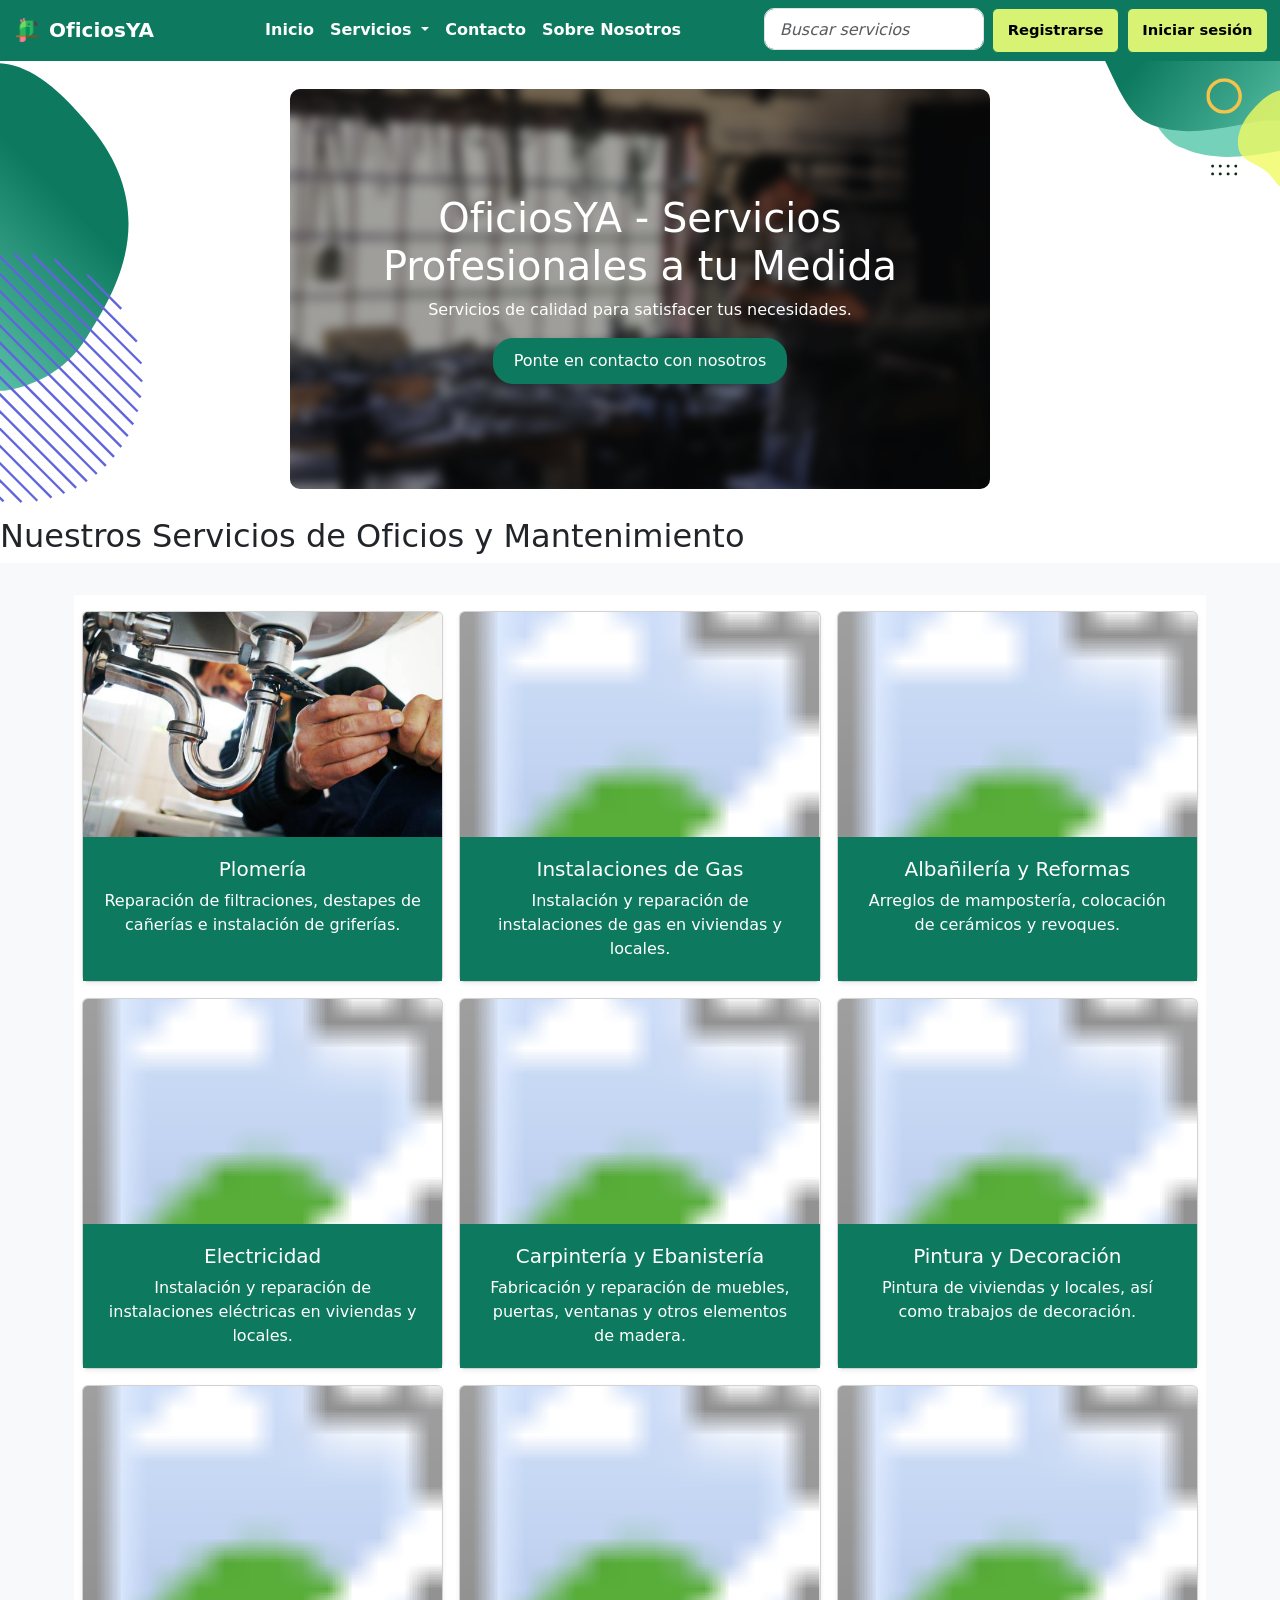
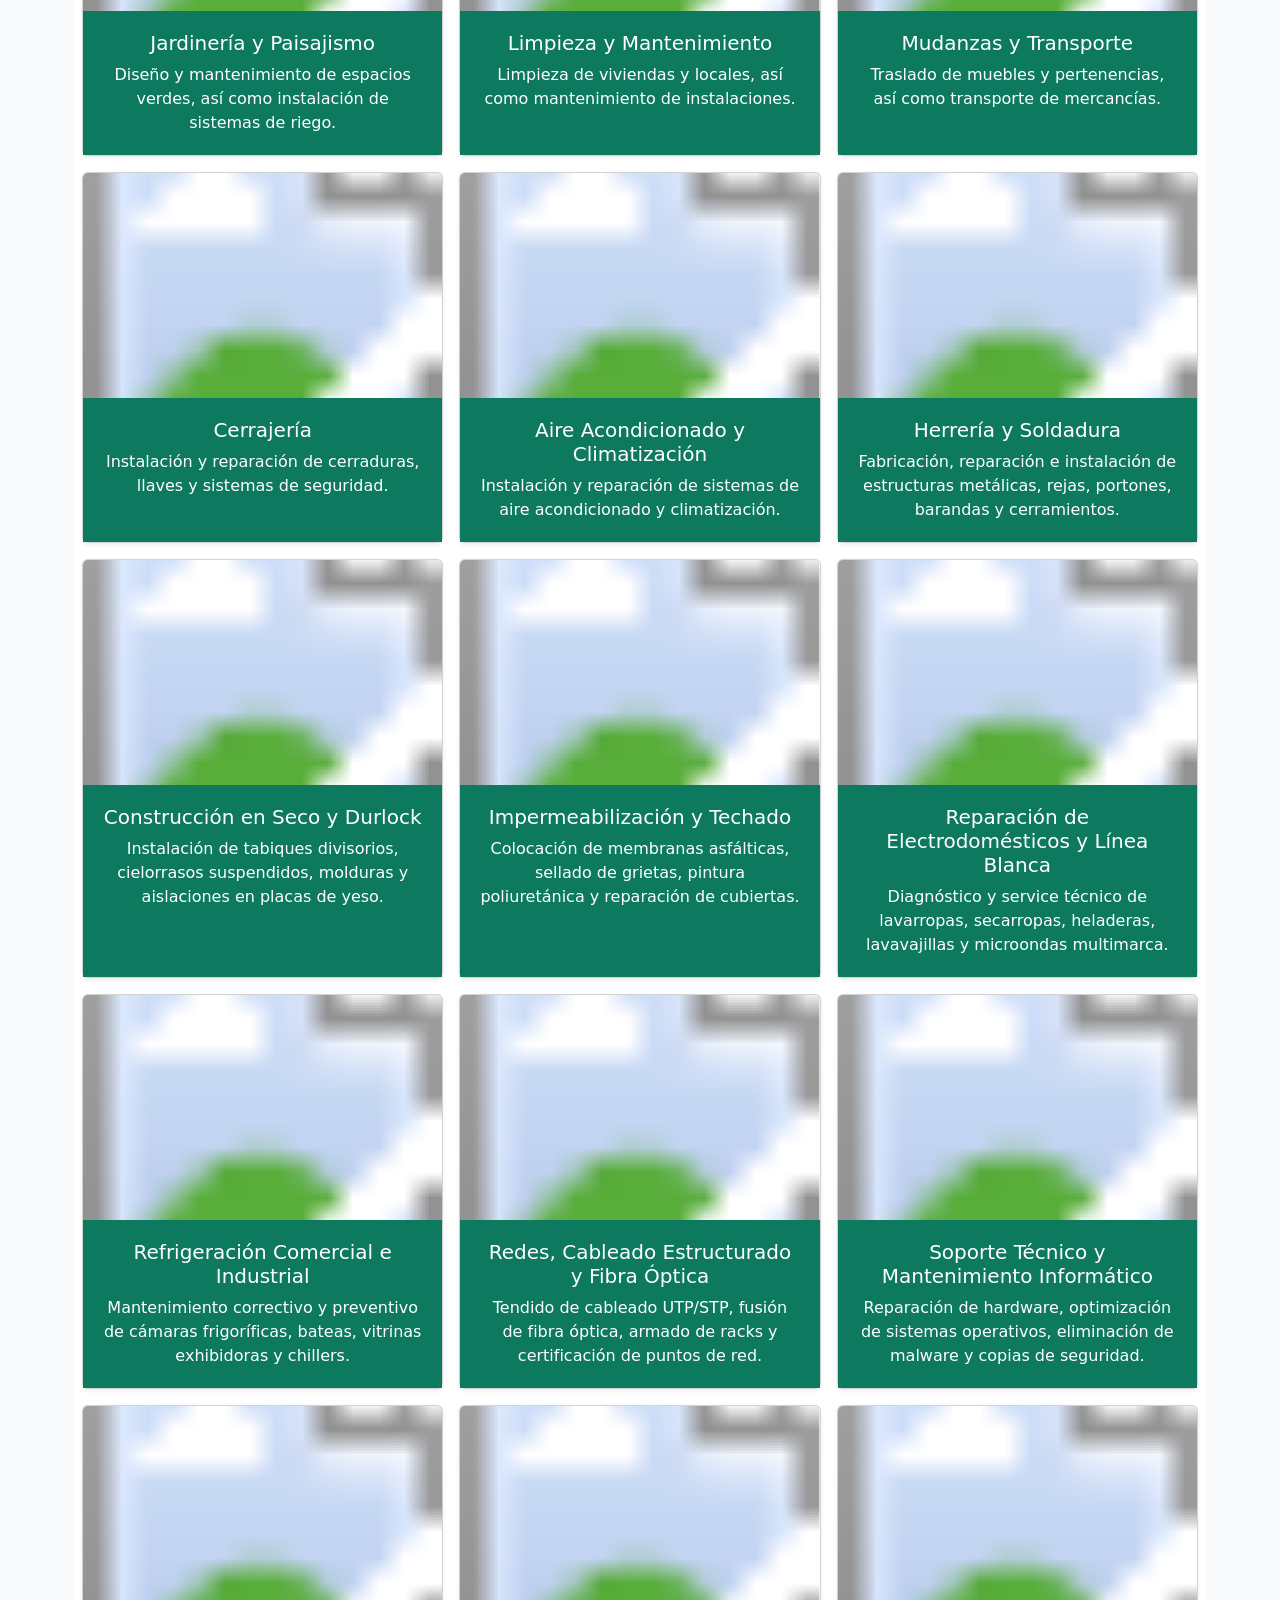
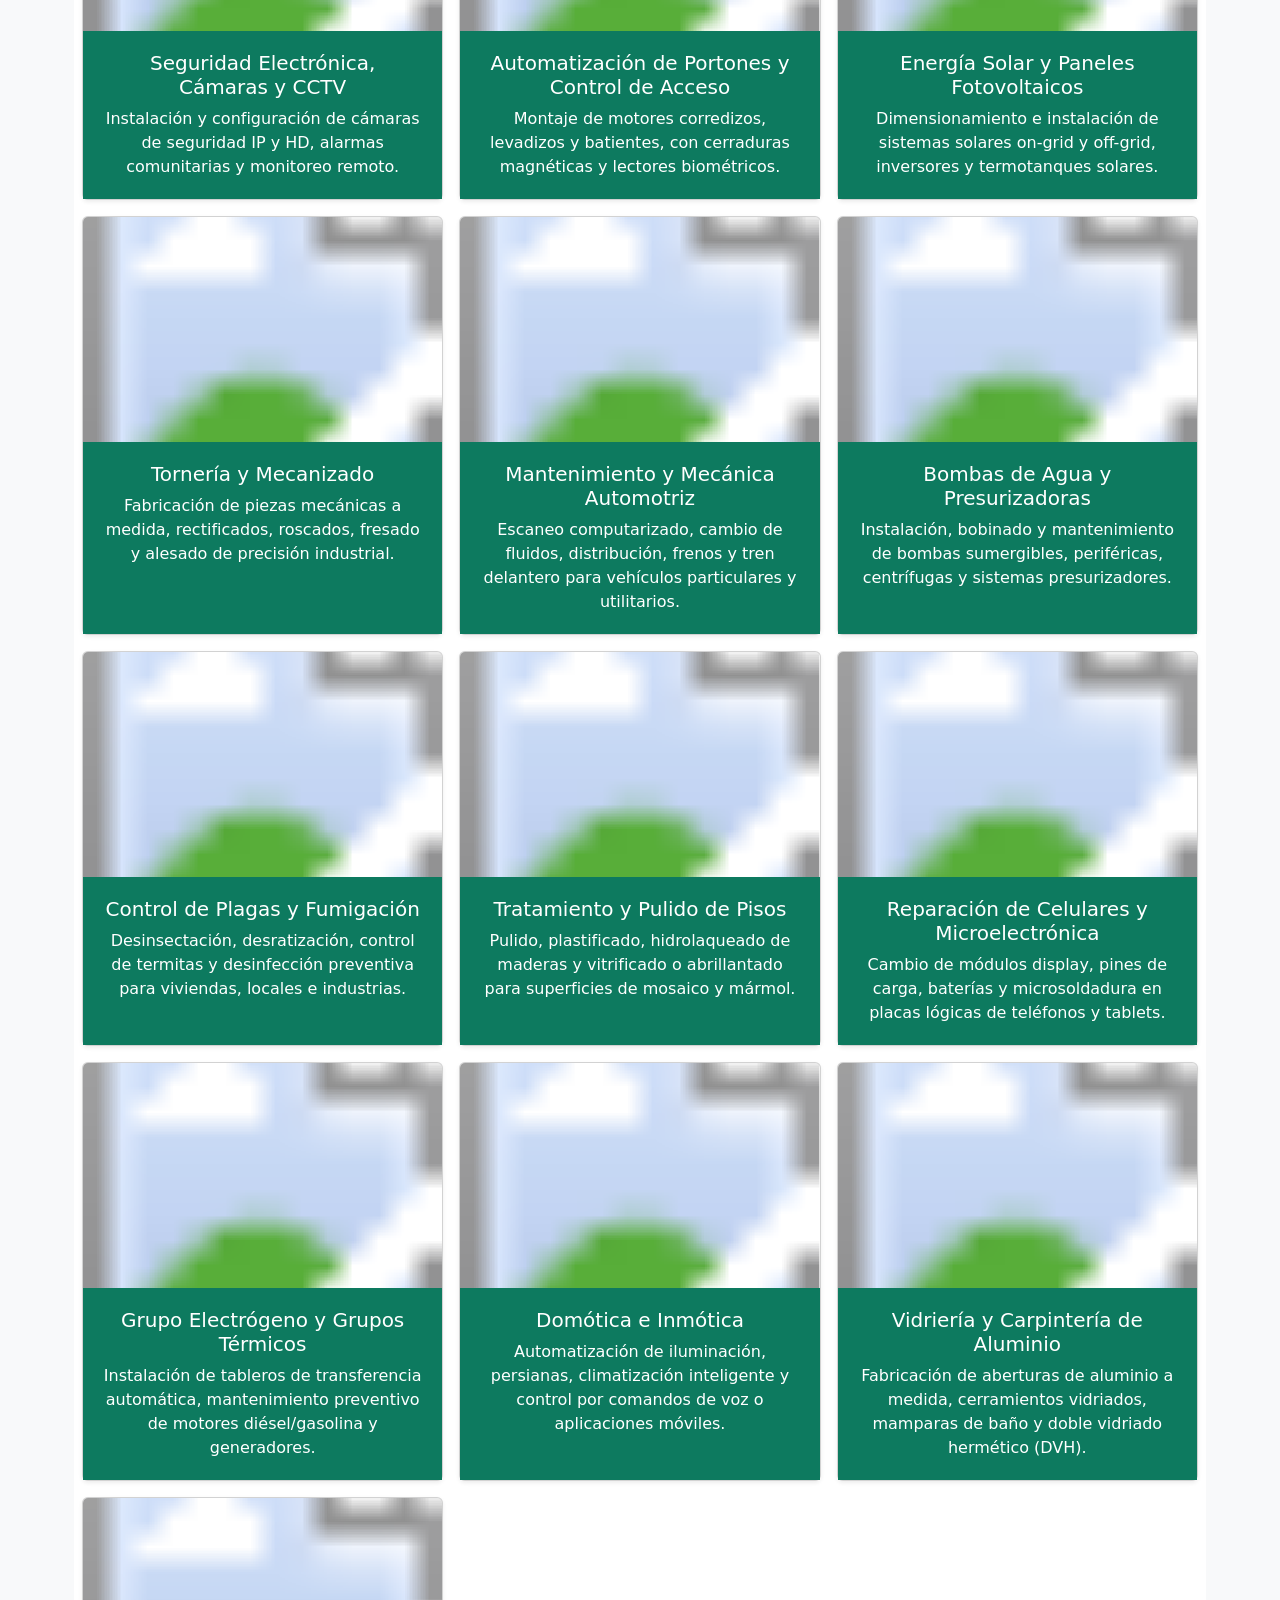
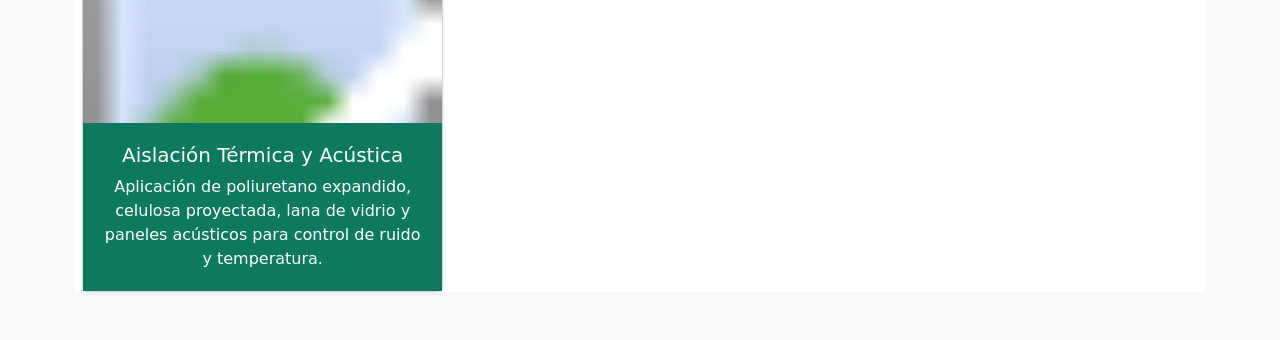
==== commit b1a0feae: "modificado funciones js para evitar popups, hecho inyeccion js para header y footer, agregadas nueva" ====
--- a/index.html
+++ b/index.html
@@ -152,66 +152,8 @@
 </head>
 
 <body>
-  <header>
-    <nav class="navbar navbar-expand-lg">
-      <div class="container-fluid">
-
-        <a class="navbar-brand text-white fw-bold" href="/index.html">
-          <img src="/img/loro.png" alt="Logo" width="30" height="24" class="d-inline-block align-text-top">
-          OficiosYA
-        </a>
-
-        <button class="navbar-toggler" type="button" data-bs-toggle="collapse" data-bs-target="#navbarOficiosYA"
-          aria-controls="navbarOficiosYA" aria-expanded="false" aria-label="Abrir menú" data-bs-theme="dark">
-          <span class="navbar-toggler-icon"></span>
-        </button>
-
-        <div class="collapse navbar-collapse" id="navbarOficiosYA">
-          <ul class="navbar-nav mx-auto mb-2 mb-lg-0">
-            <li class="nav-item">
-              <a class="nav-link active text-white fw-bold" href="/index.html">Inicio</a>
-            </li>
-            <li class="nav-item dropdown">
-              <a class="nav-link dropdown-toggle text-white fw-bold" href="/servicios.html" role="button"
-                data-bs-toggle="dropdown" aria-expanded="false">
-                Servicios
-              </a>
-              <ul class="dropdown-menu">
-                <li><a class="dropdown-item fw-bold" href="/servicios.html">Todos los servicios</a></li>
-                <li><a class="dropdown-item fw-bold" href="/servicios.html?query=Servicio1#">Servicio1</a></li>
-                <li><a class="dropdown-item fw-bold" href="/servicios.html?query=Servicio2#">Servicio2</a></li>
-              </ul>
-            </li>
-            <li class="nav-item">
-              <a class="nav-link text-white fw-bold" href="/contacto.html">Contacto</a>
-            </li>
-            <li class="nav-item">
-              <a class="nav-link text-white fw-bold" href="/about_me.html">Sobre Nosotros</a>
-            </li>
-          </ul>
-
-          <div class="d-flex gap-2">
-            <form role="search" action="http://127.0.0.1:5500/servicios.html#" method="GET">
-              <input class="form-control" type="search" id="buscar" name="query" placeholder="Buscar servicios"
-                aria-label="Buscar Servicios" required>
-            </form>
-
-            <a class="btn btn-primary fw-bold" href="/signup.html">
-              Registrarse
-            </a>
-            <a class="btn btn-primary fw-bold" href="/login.html">
-              Iniciar sesión
-            </a>
-            <!--<a class="btn btn-primary" href="/login.html">
-              Conviértete en profesional
-            </a >-->
-          </div>
-
-        </div>
-
-      </div>
-    </nav>
-  </header>
+  <div id="header-global"></div>
+
   <main>
     <section id="principal" class="container-fluid p-0">
       <div class="row align-items-center g-0 w-100">
@@ -256,7 +198,7 @@
             <div class="container">
               <div class="row row-cols-1 row-cols-sm-2 row-cols-md-3 g-3">
                 <div class="col">
-                  <div class="card shadow-sm h-100">
+                  <div class="card shadow-sm h-100 servicio">
                     <svg aria-label="Plomero" class="bd-placeholder-img card-img-top" height="225" width="100%"
                       xmlns="http://www.w3.org/2000/svg" role="img">
                       <image href="img/plomero.jpeg" width="100%" height="100%" preserveAspectRatio="xMidYMid slice" />
@@ -273,10 +215,11 @@
                   </div>
                 </div>
                 <div class="col">
-                  <div class="card shadow-sm h-100">
+                  <div class="card shadow-sm h-100 servicio">
                     <svg aria-label="Instalaciones de Gas" class="bd-placeholder-img card-img-top" height="225"
                       width="100%" xmlns="http://www.w3.org/2000/svg" role="img">
-                      <image href="img/gasista.jpeg" width="100%" height="100%" preserveAspectRatio="xMidYMid slice" />
+                      <image href="img/technician.png" width="100%" height="100%"
+                        preserveAspectRatio="xMidYMid slice" />
                     </svg>
                     <div class="card-body">
                       <h5 class="card-title">
@@ -289,10 +232,10 @@
                   </div>
                 </div>
                 <div class="col">
-                  <div class="card shadow-sm h-100">
+                  <div class="card shadow-sm h-100 servicio">
                     <svg aria-label="Albañilería y Reformas" class="bd-placeholder-img card-img-top" height="225"
                       width="100%" xmlns="http://www.w3.org/2000/svg" role="img">
-                      <image href="img/mamposteria.jpeg" width="100%" height="100%"
+                      <image href="img/technician.png" width="100%" height="100%"
                         preserveAspectRatio="xMidYMid slice" />
                     </svg>
                     <div class="card-body">
@@ -306,10 +249,10 @@
                   </div>
                 </div>
                 <div class="col">
-                  <div class="card shadow-sm h-100">
+                  <div class="card shadow-sm h-100 servicio">
                     <svg aria-label="Electricidad" class="bd-placeholder-img card-img-top" height="225" width="100%"
                       xmlns="http://www.w3.org/2000/svg" role="img">
-                      <image href="img/electricista.jpeg" width="100%" height="100%"
+                      <image href="img/technician.png" width="100%" height="100%"
                         preserveAspectRatio="xMidYMid slice" />
                     </svg>
                     <div class="card-body">
@@ -324,10 +267,10 @@
                   </div>
                 </div>
                 <div class="col">
-                  <div class="card shadow-sm h-100">
+                  <div class="card shadow-sm h-100 servicio">
                     <svg aria-label="Carpintería y Ebanistería" class="bd-placeholder-img card-img-top" height="225"
                       width="100%" xmlns="http://www.w3.org/2000/svg" role="img">
-                      <image href="img/carpintero.jpeg" width="100%" height="100%"
+                      <image href="img/technician.png" width="100%" height="100%"
                         preserveAspectRatio="xMidYMid slice" />
                     </svg>
                     <div class="card-body">
@@ -342,10 +285,11 @@
                   </div>
                 </div>
                 <div class="col">
-                  <div class="card shadow-sm h-100">
+                  <div class="card shadow-sm h-100 servicio">
                     <svg aria-label="Pintura y Decoración" class="bd-placeholder-img card-img-top" height="225"
                       width="100%" xmlns="http://www.w3.org/2000/svg" role="img">
-                      <image href="img/pintor.jpeg" width="100%" height="100%" preserveAspectRatio="xMidYMid slice" />
+                      <image href="img/technician.png" width="100%" height="100%"
+                        preserveAspectRatio="xMidYMid slice" />
                     </svg>
                     <div class="card-body">
                       <h5 class="card-title">
@@ -358,10 +302,10 @@
                   </div>
                 </div>
                 <div class="col">
-                  <div class="card shadow-sm h-100">
+                  <div class="card shadow-sm h-100 servicio">
                     <svg aria-label="Jardinería y Paisajismo" class="bd-placeholder-img card-img-top" height="225"
                       width="100%" xmlns="http://www.w3.org/2000/svg" role="img">
-                      <image href="img/jardineria.jpg" width="100%" height="100%"
+                      <image href="img/technician.png" width="100%" height="100%"
                         preserveAspectRatio="xMidYMid slice" />
                     </svg>
                     <div class="card-body">
@@ -376,10 +320,11 @@
                   </div>
                 </div>
                 <div class="col">
-                  <div class="card shadow-sm h-100">
+                  <div class="card shadow-sm h-100 servicio">
                     <svg aria-label="Limpieza y Mantenimiento" class="bd-placeholder-img card-img-top" height="225"
                       width="100%" xmlns="http://www.w3.org/2000/svg" role="img">
-                      <image href="img/limpieza.jpg" width="100%" height="100%" preserveAspectRatio="xMidYMid slice" />
+                      <image href="img/technician.png" width="100%" height="100%"
+                        preserveAspectRatio="xMidYMid slice" />
                     </svg>
                     <div class="card-body">
                       <h5 class="card-title">
@@ -392,10 +337,11 @@
                   </div>
                 </div>
                 <div class="col">
-                  <div class="card shadow-sm h-100">
+                  <div class="card shadow-sm h-100 servicio">
                     <svg aria-label="Mudanzas y Transporte" class="bd-placeholder-img card-img-top" height="225"
                       width="100%" xmlns="http://www.w3.org/2000/svg" role="img">
-                      <image href="img/mudanzas.jpg" width="100%" height="100%" preserveAspectRatio="xMidYMid slice" />
+                      <image href="img/technician.png" width="100%" height="100%"
+                        preserveAspectRatio="xMidYMid slice" />
                     </svg>
                     <div class="card-body">
                       <h5 class="card-title">
@@ -408,10 +354,10 @@
                   </div>
                 </div>
                 <div class="col">
-                  <div class="card shadow-sm h-100">
+                  <div class="card shadow-sm h-100 servicio">
                     <svg aria-label="Cerrajería" class="bd-placeholder-img card-img-top" height="225" width="100%"
                       xmlns="http://www.w3.org/2000/svg" role="img">
-                      <image href="img/cerrajeria.jpg" width="100%" height="100%"
+                      <image href="img/technician.png" width="100%" height="100%"
                         preserveAspectRatio="xMidYMid slice" />
                     </svg>
                     <div class="card-body">
@@ -425,10 +371,10 @@
                   </div>
                 </div>
                 <div class="col">
-                  <div class="card shadow-sm h-100">
+                  <div class="card shadow-sm h-100 servicio">
                     <svg aria-label="Aire Acondicionado y Climatización" class="bd-placeholder-img card-img-top"
                       height="225" width="100%" xmlns="http://www.w3.org/2000/svg" role="img">
-                      <image href="img/climatizacion.jpg" width="100%" height="100%"
+                      <image href="img/technician.png" width="100%" height="100%"
                         preserveAspectRatio="xMidYMid slice" />
                     </svg>
                     <div class="card-body">
@@ -443,10 +389,11 @@
                   </div>
                 </div>
                 <div class="col">
-                  <div class="card shadow-sm h-100">
+                  <div class="card shadow-sm h-100 servicio">
                     <svg aria-label="Herrería y Soldadura" class="bd-placeholder-img card-img-top" height="225"
                       width="100%" xmlns="http://www.w3.org/2000/svg" role="img">
-                      <image href="img/herreria.jpg" width="100%" height="100%" preserveAspectRatio="xMidYMid slice" />
+                      <image href="img/technician.png" width="100%" height="100%"
+                        preserveAspectRatio="xMidYMid slice" />
                     </svg>
                     <div class="card-body">
                       <h5 class="card-title">
@@ -460,10 +407,10 @@
                   </div>
                 </div>
                 <div class="col">
-                  <div class="card shadow-sm h-100">
+                  <div class="card shadow-sm h-100 servicio">
                     <svg aria-label="Construcción en Seco" class="bd-placeholder-img card-img-top" height="225"
                       width="100%" xmlns="http://www.w3.org/2000/svg" role="img">
-                      <image href="img/construcciondurlock.jpg" width="100%" height="100%"
+                      <image href="img/technician.png" width="100%" height="100%"
                         preserveAspectRatio="xMidYMid slice" />
                     </svg>
                     <div class="card-body">
@@ -478,10 +425,10 @@
                   </div>
                 </div>
                 <div class="col">
-                  <div class="card shadow-sm h-100">
+                  <div class="card shadow-sm h-100 servicio">
                     <svg aria-label="Impermeabilización" class="bd-placeholder-img card-img-top" height="225"
                       width="100%" xmlns="http://www.w3.org/2000/svg" role="img">
-                      <image href="img/impermeabilizacion.jpg" width="100%" height="100%"
+                      <image href="img/technician.png" width="100%" height="100%"
                         preserveAspectRatio="xMidYMid slice" />
                     </svg>
                     <div class="card-body">
@@ -496,10 +443,10 @@
                   </div>
                 </div>
                 <div class="col">
-                  <div class="card shadow-sm h-100">
+                  <div class="card shadow-sm h-100 servicio">
                     <svg aria-label="Reparación de Electrodomésticos" class="bd-placeholder-img card-img-top"
                       height="225" width="100%" xmlns="http://www.w3.org/2000/svg" role="img">
-                      <image href="img/reparacionelect.jpg" width="100%" height="100%"
+                      <image href="img/technician.png" width="100%" height="100%"
                         preserveAspectRatio="xMidYMid slice" />
                     </svg>
                     <div class="card-body">
@@ -514,10 +461,10 @@
                   </div>
                 </div>
                 <div class="col">
-                  <div class="card shadow-sm h-100">
+                  <div class="card shadow-sm h-100 servicio">
                     <svg aria-label="Refrigeración Comercial" class="bd-placeholder-img card-img-top" height="225"
                       width="100%" xmlns="http://www.w3.org/2000/svg" role="img">
-                      <image href="img/refrigeracion.jpg" width="100%" height="100%"
+                      <image href="img/technician.png" width="100%" height="100%"
                         preserveAspectRatio="xMidYMid slice" />
                     </svg>
                     <div class="card-body">
@@ -532,10 +479,10 @@
                   </div>
                 </div>
                 <div class="col">
-                  <div class="card shadow-sm h-100">
+                  <div class="card shadow-sm h-100 servicio">
                     <svg aria-label="Redes y Conectividad" class="bd-placeholder-img card-img-top" height="225"
                       width="100%" xmlns="http://www.w3.org/2000/svg" role="img">
-                      <image href="img/redescableado.jpg" width="100%" height="100%"
+                      <image href="img/technician.png" width="100%" height="100%"
                         preserveAspectRatio="xMidYMid slice" />
                     </svg>
                     <div class="card-body">
@@ -550,10 +497,10 @@
                   </div>
                 </div>
                 <div class="col">
-                  <div class="card shadow-sm h-100">
+                  <div class="card shadow-sm h-100 servicio">
                     <svg aria-label="Soporte Informático" class="bd-placeholder-img card-img-top" height="225"
                       width="100%" xmlns="http://www.w3.org/2000/svg" role="img">
-                      <image href="img/soportetecnico.jpg" width="100%" height="100%"
+                      <image href="img/technician.png" width="100%" height="100%"
                         preserveAspectRatio="xMidYMid slice" />
                     </svg>
                     <div class="card-body">
@@ -568,10 +515,10 @@
                   </div>
                 </div>
                 <div class="col">
-                  <div class="card shadow-sm h-100">
+                  <div class="card shadow-sm h-100 servicio">
                     <svg aria-label="Seguridad y CCTV" class="bd-placeholder-img card-img-top" height="225" width="100%"
                       xmlns="http://www.w3.org/2000/svg" role="img">
-                      <image href="img/seguridadelectronica.jpg" width="100%" height="100%"
+                      <image href="img/technician.png" width="100%" height="100%"
                         preserveAspectRatio="xMidYMid slice" />
                     </svg>
                     <div class="card-body">
@@ -586,10 +533,10 @@
                   </div>
                 </div>
                 <div class="col">
-                  <div class="card shadow-sm h-100">
+                  <div class="card shadow-sm h-100 servicio">
                     <svg aria-label="Automatización de Portones" class="bd-placeholder-img card-img-top" height="225"
                       width="100%" xmlns="http://www.w3.org/2000/svg" role="img">
-                      <image href="img/automatizacionportones.jpg" width="100%" height="100%"
+                      <image href="img/technician.png" width="100%" height="100%"
                         preserveAspectRatio="xMidYMid slice" />
                     </svg>
                     <div class="card-body">
@@ -604,10 +551,10 @@
                   </div>
                 </div>
                 <div class="col">
-                  <div class="card shadow-sm h-100">
+                  <div class="card shadow-sm h-100 servicio">
                     <svg aria-label="Energía Solar" class="bd-placeholder-img card-img-top" height="225" width="100%"
                       xmlns="http://www.w3.org/2000/svg" role="img">
-                      <image href="img/energiasolar.jpg" width="100%" height="100%"
+                      <image href="img/technician.png" width="100%" height="100%"
                         preserveAspectRatio="xMidYMid slice" />
                     </svg>
                     <div class="card-body">
@@ -622,10 +569,11 @@
                   </div>
                 </div>
                 <div class="col">
-                  <div class="card shadow-sm h-100">
+                  <div class="card shadow-sm h-100 servicio">
                     <svg aria-label="Tornería" class="bd-placeholder-img card-img-top" height="225" width="100%"
                       xmlns="http://www.w3.org/2000/svg" role="img">
-                      <image href="img/torneria.jpg" width="100%" height="100%" preserveAspectRatio="xMidYMid slice" />
+                      <image href="img/technician.png" width="100%" height="100%"
+                        preserveAspectRatio="xMidYMid slice" />
                     </svg>
                     <div class="card-body">
                       <h5 class="card-title">
@@ -639,10 +587,11 @@
                   </div>
                 </div>
                 <div class="col">
-                  <div class="card shadow-sm h-100">
+                  <div class="card shadow-sm h-100 servicio">
                     <svg aria-label="Mecánica Automotriz" class="bd-placeholder-img card-img-top" height="225"
                       width="100%" xmlns="http://www.w3.org/2000/svg" role="img">
-                      <image href="img/mecanica.jpg" width="100%" height="100%" preserveAspectRatio="xMidYMid slice" />
+                      <image href="img/technician.png" width="100%" height="100%"
+                        preserveAspectRatio="xMidYMid slice" />
                     </svg>
                     <div class="card-body">
                       <h5 class="card-title">
@@ -656,10 +605,10 @@
                   </div>
                 </div>
                 <div class="col">
-                  <div class="card shadow-sm h-100">
+                  <div class="card shadow-sm h-100 servicio">
                     <svg aria-label="Bombas de Agua" class="bd-placeholder-img card-img-top" height="225" width="100%"
                       xmlns="http://www.w3.org/2000/svg" role="img">
-                      <image href="img/bombasdeagua.jpg" width="100%" height="100%"
+                      <image href="img/technician.png" width="100%" height="100%"
                         preserveAspectRatio="xMidYMid slice" />
                     </svg>
                     <div class="card-body">
@@ -674,10 +623,10 @@
                   </div>
                 </div>
                 <div class="col">
-                  <div class="card shadow-sm h-100">
+                  <div class="card shadow-sm h-100 servicio">
                     <svg aria-label="Control de Plagas" class="bd-placeholder-img card-img-top" height="225"
                       width="100%" xmlns="http://www.w3.org/2000/svg" role="img">
-                      <image href="img/controlplagas.jpg" width="100%" height="100%"
+                      <image href="img/technician.png" width="100%" height="100%"
                         preserveAspectRatio="xMidYMid slice" />
                     </svg>
                     <div class="card-body">
@@ -692,10 +641,10 @@
                   </div>
                 </div>
                 <div class="col">
-                  <div class="card shadow-sm h-100">
+                  <div class="card shadow-sm h-100 servicio">
                     <svg aria-label="Tratamiento de Pisos" class="bd-placeholder-img card-img-top" height="225"
                       width="100%" xmlns="http://www.w3.org/2000/svg" role="img">
-                      <image href="img/tratamientopisos.jpg" width="100%" height="100%"
+                      <image href="img/technician.png" width="100%" height="100%"
                         preserveAspectRatio="xMidYMid slice" />
                     </svg>
                     <div class="card-body">
@@ -710,10 +659,10 @@
                   </div>
                 </div>
                 <div class="col">
-                  <div class="card shadow-sm h-100">
+                  <div class="card shadow-sm h-100 servicio">
                     <svg aria-label="Reparación de Celulares" class="bd-placeholder-img card-img-top" height="225"
                       width="100%" xmlns="http://www.w3.org/2000/svg" role="img">
-                      <image href="img/reparacioncelulares.jpg" width="100%" height="100%"
+                      <image href="img/technician.png" width="100%" height="100%"
                         preserveAspectRatio="xMidYMid slice" />
                     </svg>
                     <div class="card-body">
@@ -728,10 +677,10 @@
                   </div>
                 </div>
                 <div class="col">
-                  <div class="card shadow-sm h-100">
+                  <div class="card shadow-sm h-100 servicio">
                     <svg aria-label="Grupos Electrógenos" class="bd-placeholder-img card-img-top" height="225"
                       width="100%" xmlns="http://www.w3.org/2000/svg" role="img">
-                      <image href="img/grupoelectrogeno.jpg" width="100%" height="100%"
+                      <image href="img/technician.png" width="100%" height="100%"
                         preserveAspectRatio="xMidYMid slice" />
                     </svg>
                     <div class="card-body">
@@ -746,10 +695,11 @@
                   </div>
                 </div>
                 <div class="col">
-                  <div class="card shadow-sm h-100">
+                  <div class="card shadow-sm h-100 servicio">
                     <svg aria-label="Domótica e Inmótica" class="bd-placeholder-img card-img-top" height="225"
                       width="100%" xmlns="http://www.w3.org/2000/svg" role="img">
-                      <image href="img/domotica.jpg" width="100%" height="100%" preserveAspectRatio="xMidYMid slice" />
+                      <image href="img/technician.png" width="100%" height="100%"
+                        preserveAspectRatio="xMidYMid slice" />
                     </svg>
                     <div class="card-body">
                       <h5 class="card-title">
@@ -763,10 +713,10 @@
                   </div>
                 </div>
                 <div class="col">
-                  <div class="card shadow-sm h-100">
+                  <div class="card shadow-sm h-100 servicio">
                     <svg aria-label="Carpintería de Aluminio" class="bd-placeholder-img card-img-top" height="225"
                       width="100%" xmlns="http://www.w3.org/2000/svg" role="img">
-                      <image href="img/vidrieria.jpg" width="100%" height="100%"
+                      <image href="img/technician.png" width="100%" height="100%"
                         preserveAspectRatio="xMidYMid slice" />
                     </svg>
                     <div class="card-body">
@@ -781,10 +731,10 @@
                   </div>
                 </div>
                 <div class="col">
-                  <div class="card shadow-sm h-100">
+                  <div class="card shadow-sm h-100 servicio">
                     <svg aria-label="Aislación Térmica y Acústica" class="bd-placeholder-img card-img-top" height="225"
                       width="100%" xmlns="http://www.w3.org/2000/svg" role="img">
-                      <image href="img/aislaciontermica.jpg" width="100%" height="100%"
+                      <image href="img/technician.png" width="100%" height="100%"
                         preserveAspectRatio="xMidYMid slice" />
                     </svg>
                     <div class="card-body">
@@ -803,45 +753,13 @@
           </div>
   </main>
 
-
-  <footer class="py-5">
-    <div class="container">
-      <div class="row">
-        <div class="col-6 col-md-2 mb-3">
-          <h5>Secciones</h5>
-          <ul class="nav flex-column">
-            <li class="nav-item mb-2"><a href="/index.html" class="nav-link p-0 text-body-secondary">Inicio</a></li>
-            <li class="nav-item mb-2"><a href="/servicios.html" class="nav-link p-0 text-body-secondary">Servicios</a>
-            </li>
-            <li class="nav-item mb-2"><a href="/contacto.html" class="nav-link p-0 text-body-secondary">Contacto</a>
-            </li>
-            <li class="nav-item mb-2"><a href="/about_me.html" class="nav-link p-0 text-body-secondary">Sobre
-                Nosotros</a></li>
-          </ul>
-        </div>
-        <div class="col-md-5 offset-md-1 mb-3">
-        </div>
-      </div>
-      <div class="d-flex flex-column flex-sm-row justify-content-between py-4 my-4 border-top">
-        <p>&copy; 2026 OficiosYA. Todos los derechos reservados.</p>
-        <ul class="list-unstyled d-flex">
-          <li class="ms-3"><a class="link-body-emphasis" href="#" aria-label="Instagram"><svg class="bi" width="24"
-                height="24">
-                <use xlink:href="#instagram"></use>
-              </svg></a></li>
-          <li class="ms-3"><a class="link-body-emphasis" href="#" aria-label="Facebook"><svg class="bi" width="24"
-                height="24" aria-hidden="true">
-                <use xlink:href="#facebook"></use>
-              </svg></a></li>
-        </ul>
-      </div>
-    </div>
-  </footer>
+  <div id="header-global"></div>
 
   <script src="https://cdn.jsdelivr.net/npm/bootstrap@5.3.8/dist/js/bootstrap.bundle.min.js"
     integrity="sha384-FKyoEForCGlyvwx9Hj09JcYn3nv7wiPVlz7YYwJrWVcXK/BmnVDxM+D2scQbITxI"
     crossorigin="anonymous"></script>
-  <script src="script.js"></script>
+  <script src="javascript/main.js"></script>
+  <script src="javascript/script.js"></script>
 </body>
 
 </html>
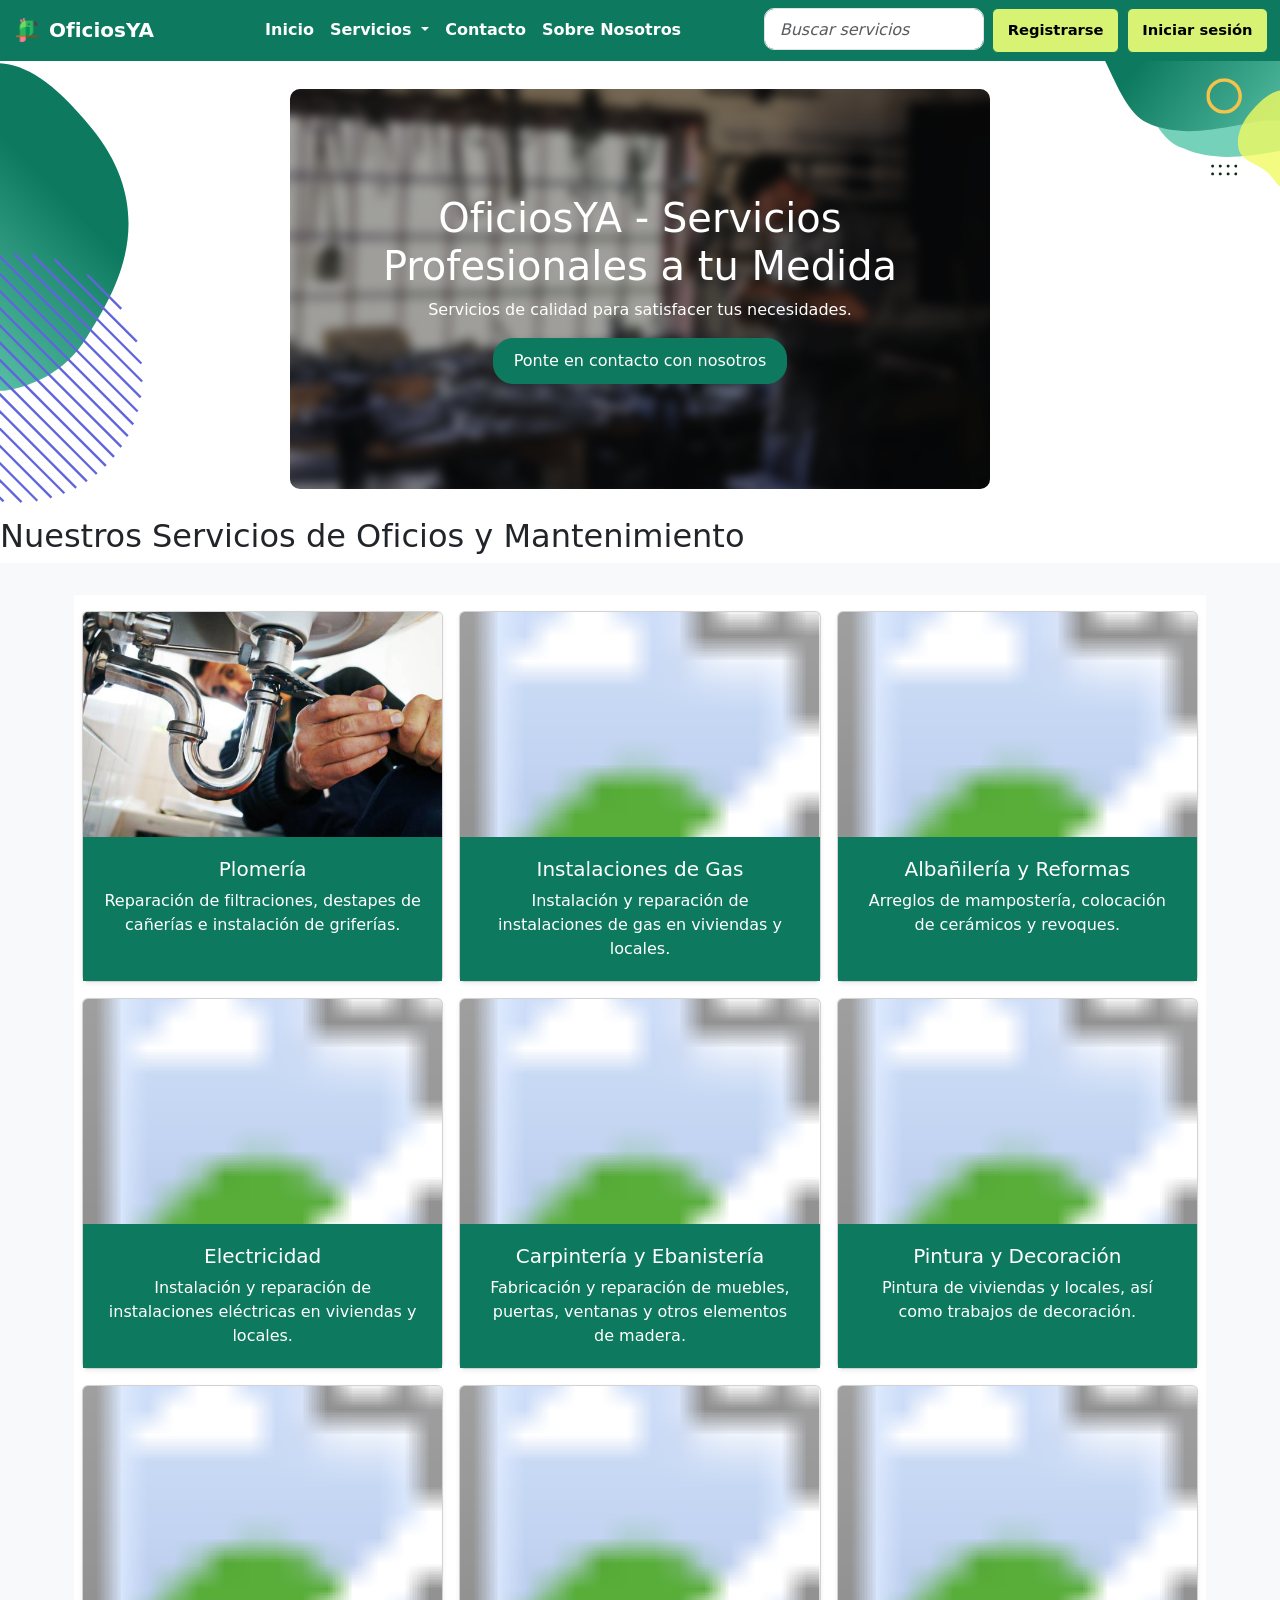
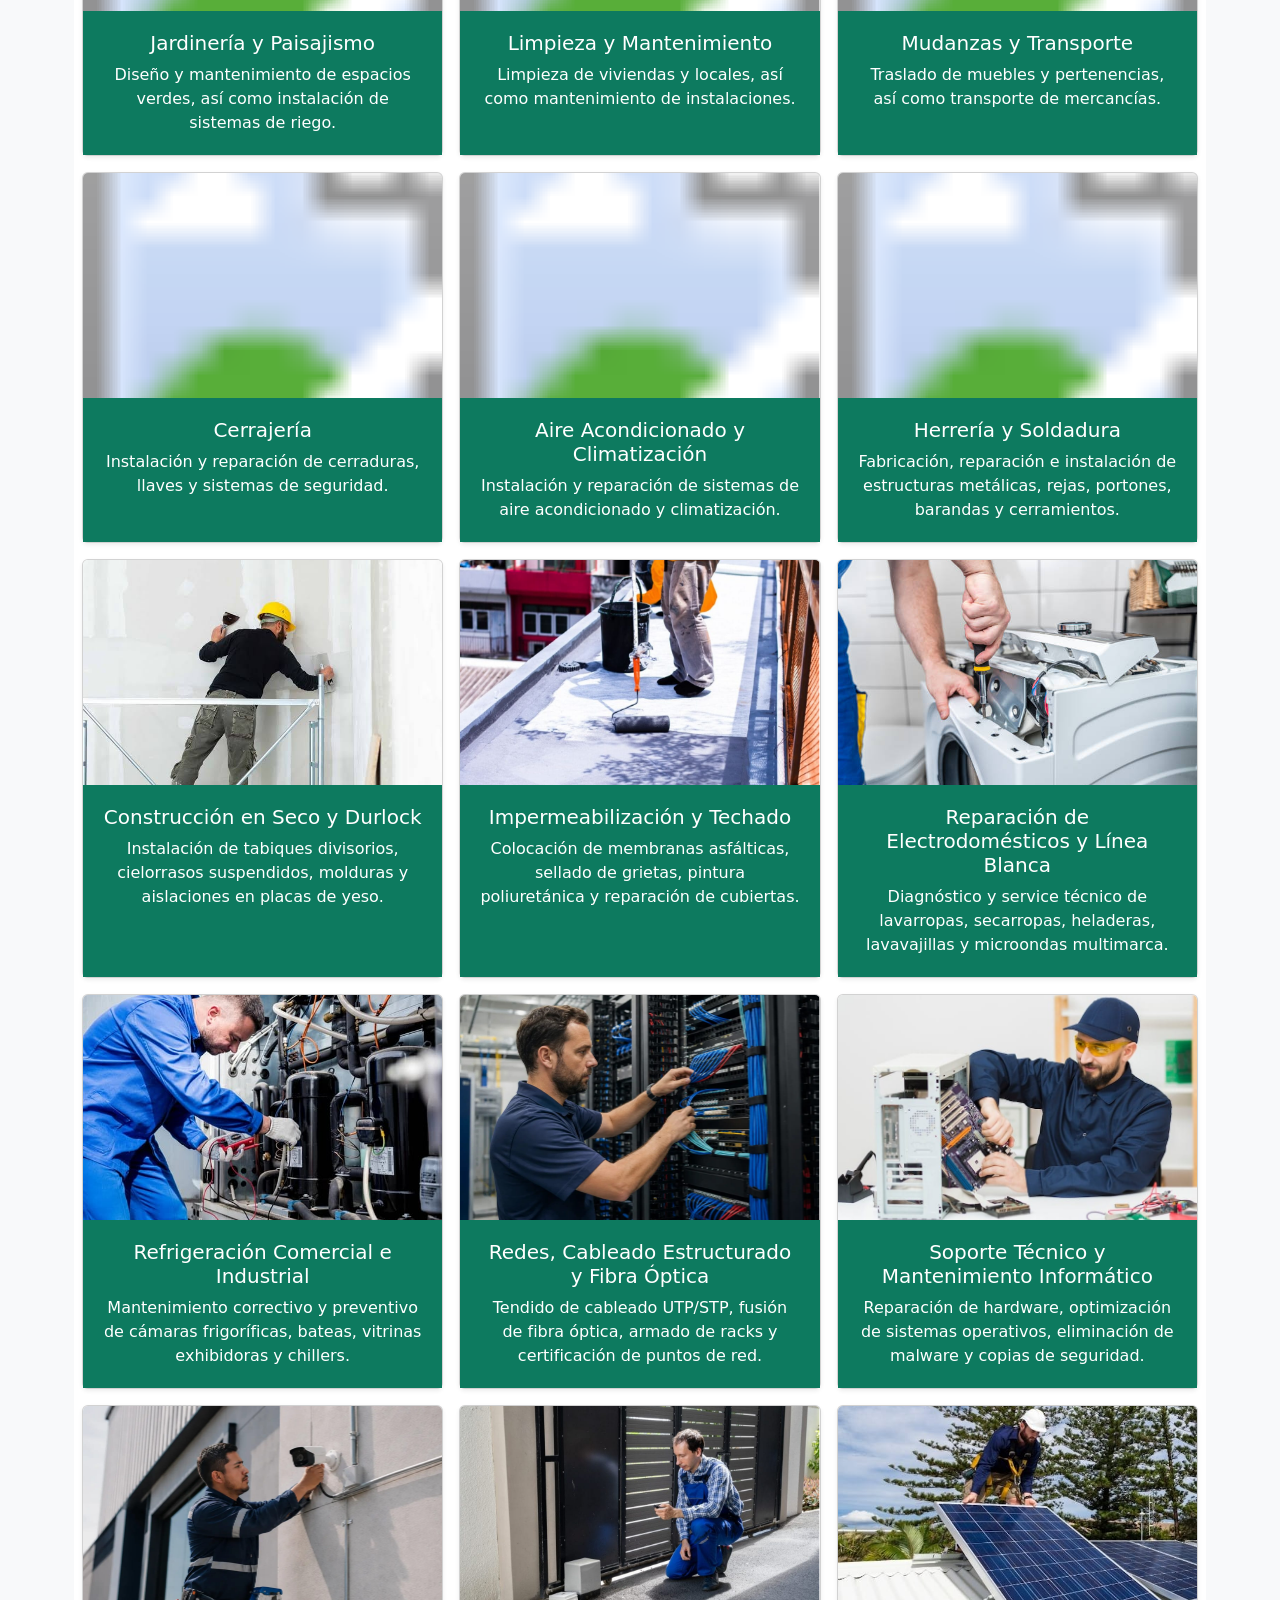
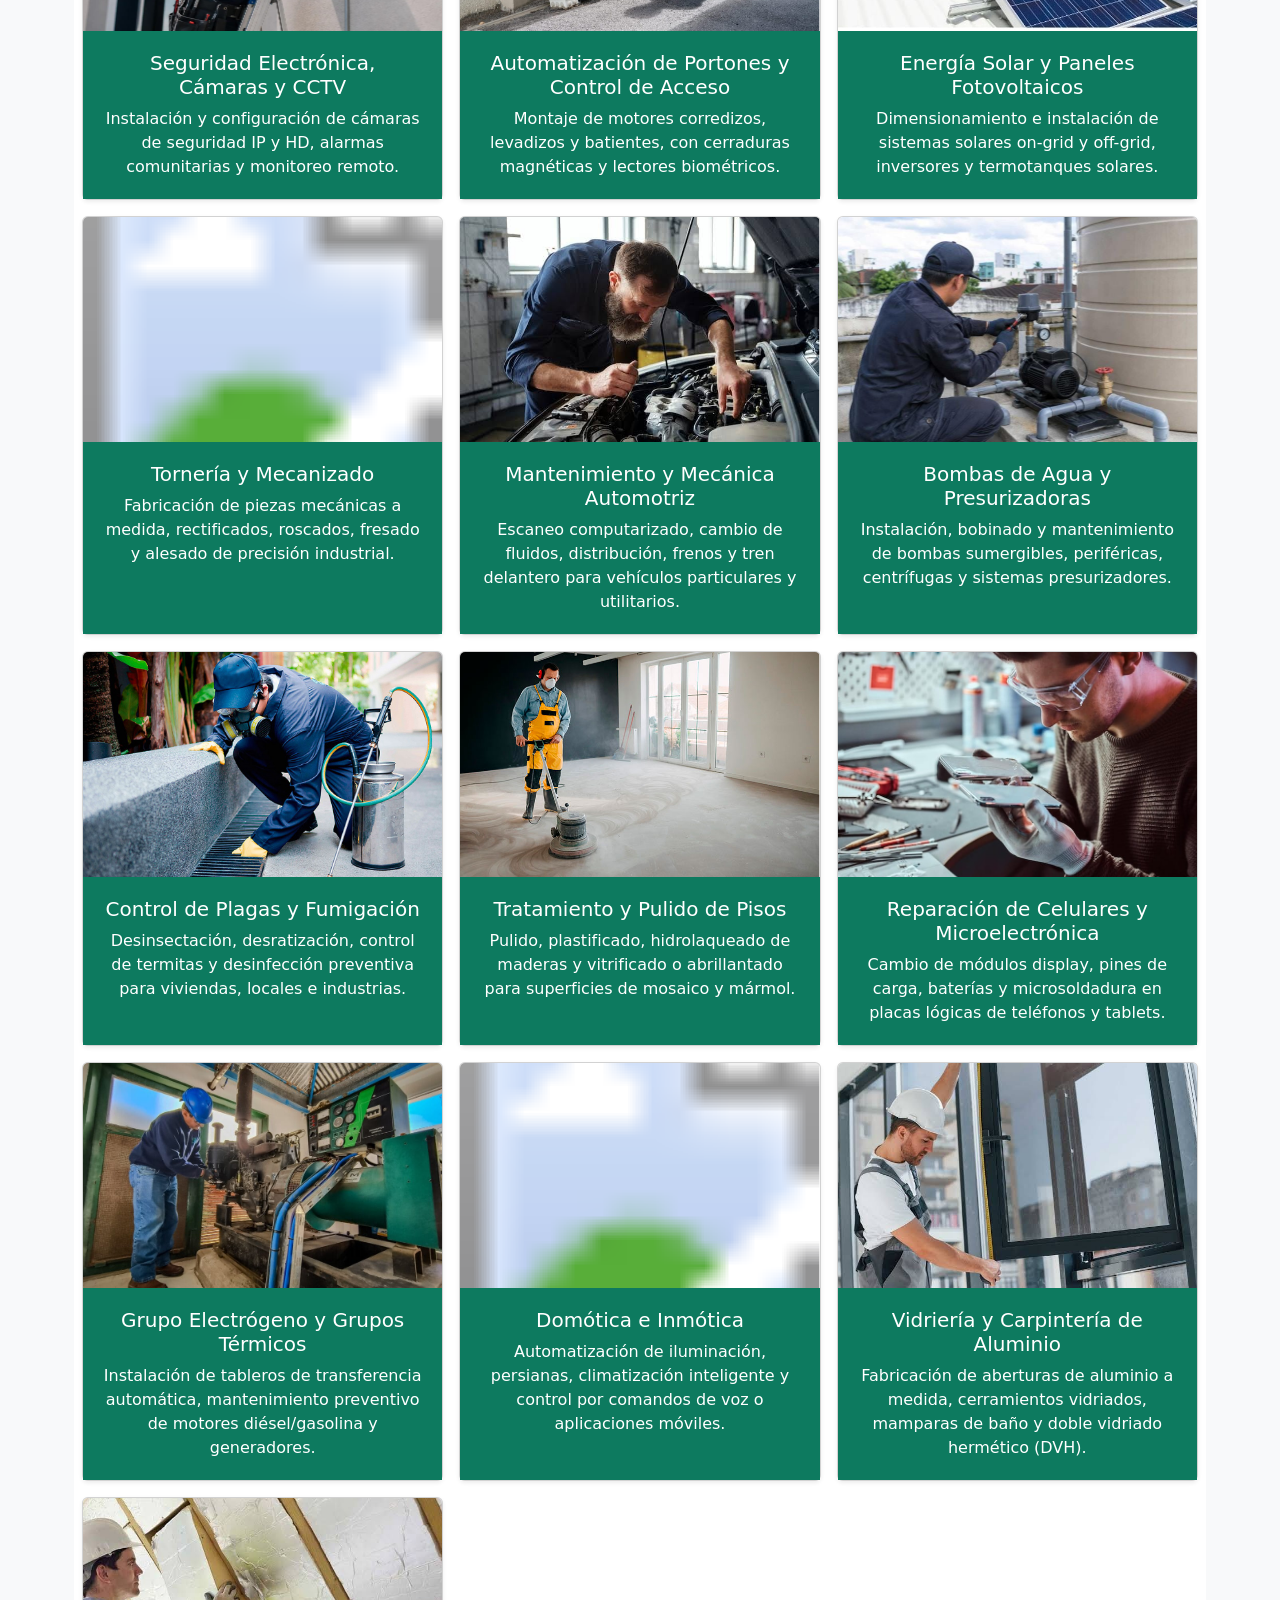
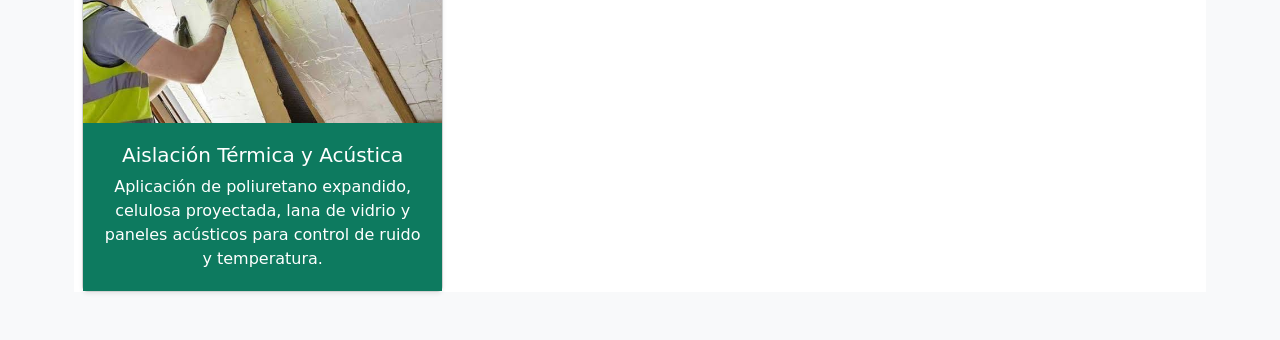
==== commit 4a5b70f8: "Merge branch 'dev' into feature/funcionalidades-javascript" ====
--- a/index.html
+++ b/index.html
@@ -410,7 +410,7 @@
                   <div class="card shadow-sm h-100 servicio">
                     <svg aria-label="Construcción en Seco" class="bd-placeholder-img card-img-top" height="225"
                       width="100%" xmlns="http://www.w3.org/2000/svg" role="img">
-                      <image href="img/technician.png" width="100%" height="100%"
+                      <image href="img/construcciondurlock.jpg" width="100%" height="100%"
                         preserveAspectRatio="xMidYMid slice" />
                     </svg>
                     <div class="card-body">
@@ -428,7 +428,7 @@
                   <div class="card shadow-sm h-100 servicio">
                     <svg aria-label="Impermeabilización" class="bd-placeholder-img card-img-top" height="225"
                       width="100%" xmlns="http://www.w3.org/2000/svg" role="img">
-                      <image href="img/technician.png" width="100%" height="100%"
+                      <image href="img/impermeabilizacion.jpg" width="100%" height="100%"
                         preserveAspectRatio="xMidYMid slice" />
                     </svg>
                     <div class="card-body">
@@ -446,7 +446,7 @@
                   <div class="card shadow-sm h-100 servicio">
                     <svg aria-label="Reparación de Electrodomésticos" class="bd-placeholder-img card-img-top"
                       height="225" width="100%" xmlns="http://www.w3.org/2000/svg" role="img">
-                      <image href="img/technician.png" width="100%" height="100%"
+                      <image href="img/reparacionelect.jpg" width="100%" height="100%"
                         preserveAspectRatio="xMidYMid slice" />
                     </svg>
                     <div class="card-body">
@@ -464,7 +464,7 @@
                   <div class="card shadow-sm h-100 servicio">
                     <svg aria-label="Refrigeración Comercial" class="bd-placeholder-img card-img-top" height="225"
                       width="100%" xmlns="http://www.w3.org/2000/svg" role="img">
-                      <image href="img/technician.png" width="100%" height="100%"
+                      <image href="img/refrigeracion.jpg" width="100%" height="100%"
                         preserveAspectRatio="xMidYMid slice" />
                     </svg>
                     <div class="card-body">
@@ -482,7 +482,7 @@
                   <div class="card shadow-sm h-100 servicio">
                     <svg aria-label="Redes y Conectividad" class="bd-placeholder-img card-img-top" height="225"
                       width="100%" xmlns="http://www.w3.org/2000/svg" role="img">
-                      <image href="img/technician.png" width="100%" height="100%"
+                      <image href="img/redescableado.jpg" width="100%" height="100%"
                         preserveAspectRatio="xMidYMid slice" />
                     </svg>
                     <div class="card-body">
@@ -500,7 +500,7 @@
                   <div class="card shadow-sm h-100 servicio">
                     <svg aria-label="Soporte Informático" class="bd-placeholder-img card-img-top" height="225"
                       width="100%" xmlns="http://www.w3.org/2000/svg" role="img">
-                      <image href="img/technician.png" width="100%" height="100%"
+                      <image href="img/soportetecnico.jpg" width="100%" height="100%"
                         preserveAspectRatio="xMidYMid slice" />
                     </svg>
                     <div class="card-body">
@@ -518,7 +518,7 @@
                   <div class="card shadow-sm h-100 servicio">
                     <svg aria-label="Seguridad y CCTV" class="bd-placeholder-img card-img-top" height="225" width="100%"
                       xmlns="http://www.w3.org/2000/svg" role="img">
-                      <image href="img/technician.png" width="100%" height="100%"
+                      <image href="img/seguridadelectronica.jpg" width="100%" height="100%"
                         preserveAspectRatio="xMidYMid slice" />
                     </svg>
                     <div class="card-body">
@@ -536,7 +536,7 @@
                   <div class="card shadow-sm h-100 servicio">
                     <svg aria-label="Automatización de Portones" class="bd-placeholder-img card-img-top" height="225"
                       width="100%" xmlns="http://www.w3.org/2000/svg" role="img">
-                      <image href="img/technician.png" width="100%" height="100%"
+                      <image href="img/automatizacionportones.jpg" width="100%" height="100%"
                         preserveAspectRatio="xMidYMid slice" />
                     </svg>
                     <div class="card-body">
@@ -554,7 +554,7 @@
                   <div class="card shadow-sm h-100 servicio">
                     <svg aria-label="Energía Solar" class="bd-placeholder-img card-img-top" height="225" width="100%"
                       xmlns="http://www.w3.org/2000/svg" role="img">
-                      <image href="img/technician.png" width="100%" height="100%"
+                      <image href="img/energiasolar.jpg" width="100%" height="100%"
                         preserveAspectRatio="xMidYMid slice" />
                     </svg>
                     <div class="card-body">
@@ -590,8 +590,7 @@
                   <div class="card shadow-sm h-100 servicio">
                     <svg aria-label="Mecánica Automotriz" class="bd-placeholder-img card-img-top" height="225"
                       width="100%" xmlns="http://www.w3.org/2000/svg" role="img">
-                      <image href="img/technician.png" width="100%" height="100%"
-                        preserveAspectRatio="xMidYMid slice" />
+                      <image href="img/mecanica.jpg" width="100%" height="100%" preserveAspectRatio="xMidYMid slice" />
                     </svg>
                     <div class="card-body">
                       <h5 class="card-title">
@@ -608,7 +607,7 @@
                   <div class="card shadow-sm h-100 servicio">
                     <svg aria-label="Bombas de Agua" class="bd-placeholder-img card-img-top" height="225" width="100%"
                       xmlns="http://www.w3.org/2000/svg" role="img">
-                      <image href="img/technician.png" width="100%" height="100%"
+                      <image href="img/bombasdeagua.jpg" width="100%" height="100%"
                         preserveAspectRatio="xMidYMid slice" />
                     </svg>
                     <div class="card-body">
@@ -626,7 +625,7 @@
                   <div class="card shadow-sm h-100 servicio">
                     <svg aria-label="Control de Plagas" class="bd-placeholder-img card-img-top" height="225"
                       width="100%" xmlns="http://www.w3.org/2000/svg" role="img">
-                      <image href="img/technician.png" width="100%" height="100%"
+                      <image href="img/controlplagas.jpg" width="100%" height="100%"
                         preserveAspectRatio="xMidYMid slice" />
                     </svg>
                     <div class="card-body">
@@ -644,7 +643,7 @@
                   <div class="card shadow-sm h-100 servicio">
                     <svg aria-label="Tratamiento de Pisos" class="bd-placeholder-img card-img-top" height="225"
                       width="100%" xmlns="http://www.w3.org/2000/svg" role="img">
-                      <image href="img/technician.png" width="100%" height="100%"
+                      <image href="img/tratamientopisos.jpg" width="100%" height="100%"
                         preserveAspectRatio="xMidYMid slice" />
                     </svg>
                     <div class="card-body">
@@ -662,7 +661,7 @@
                   <div class="card shadow-sm h-100 servicio">
                     <svg aria-label="Reparación de Celulares" class="bd-placeholder-img card-img-top" height="225"
                       width="100%" xmlns="http://www.w3.org/2000/svg" role="img">
-                      <image href="img/technician.png" width="100%" height="100%"
+                      <image href="img/reparacioncelulares.jpg" width="100%" height="100%"
                         preserveAspectRatio="xMidYMid slice" />
                     </svg>
                     <div class="card-body">
@@ -680,7 +679,7 @@
                   <div class="card shadow-sm h-100 servicio">
                     <svg aria-label="Grupos Electrógenos" class="bd-placeholder-img card-img-top" height="225"
                       width="100%" xmlns="http://www.w3.org/2000/svg" role="img">
-                      <image href="img/technician.png" width="100%" height="100%"
+                      <image href="img/grupoelectrogeno.jpg" width="100%" height="100%"
                         preserveAspectRatio="xMidYMid slice" />
                     </svg>
                     <div class="card-body">
@@ -716,7 +715,7 @@
                   <div class="card shadow-sm h-100 servicio">
                     <svg aria-label="Carpintería de Aluminio" class="bd-placeholder-img card-img-top" height="225"
                       width="100%" xmlns="http://www.w3.org/2000/svg" role="img">
-                      <image href="img/technician.png" width="100%" height="100%"
+                      <image href="img/vidrieria.jpg" width="100%" height="100%"
                         preserveAspectRatio="xMidYMid slice" />
                     </svg>
                     <div class="card-body">
@@ -734,7 +733,7 @@
                   <div class="card shadow-sm h-100 servicio">
                     <svg aria-label="Aislación Térmica y Acústica" class="bd-placeholder-img card-img-top" height="225"
                       width="100%" xmlns="http://www.w3.org/2000/svg" role="img">
-                      <image href="img/technician.png" width="100%" height="100%"
+                      <image href="img/aislaciontermica.jpg" width="100%" height="100%"
                         preserveAspectRatio="xMidYMid slice" />
                     </svg>
                     <div class="card-body">
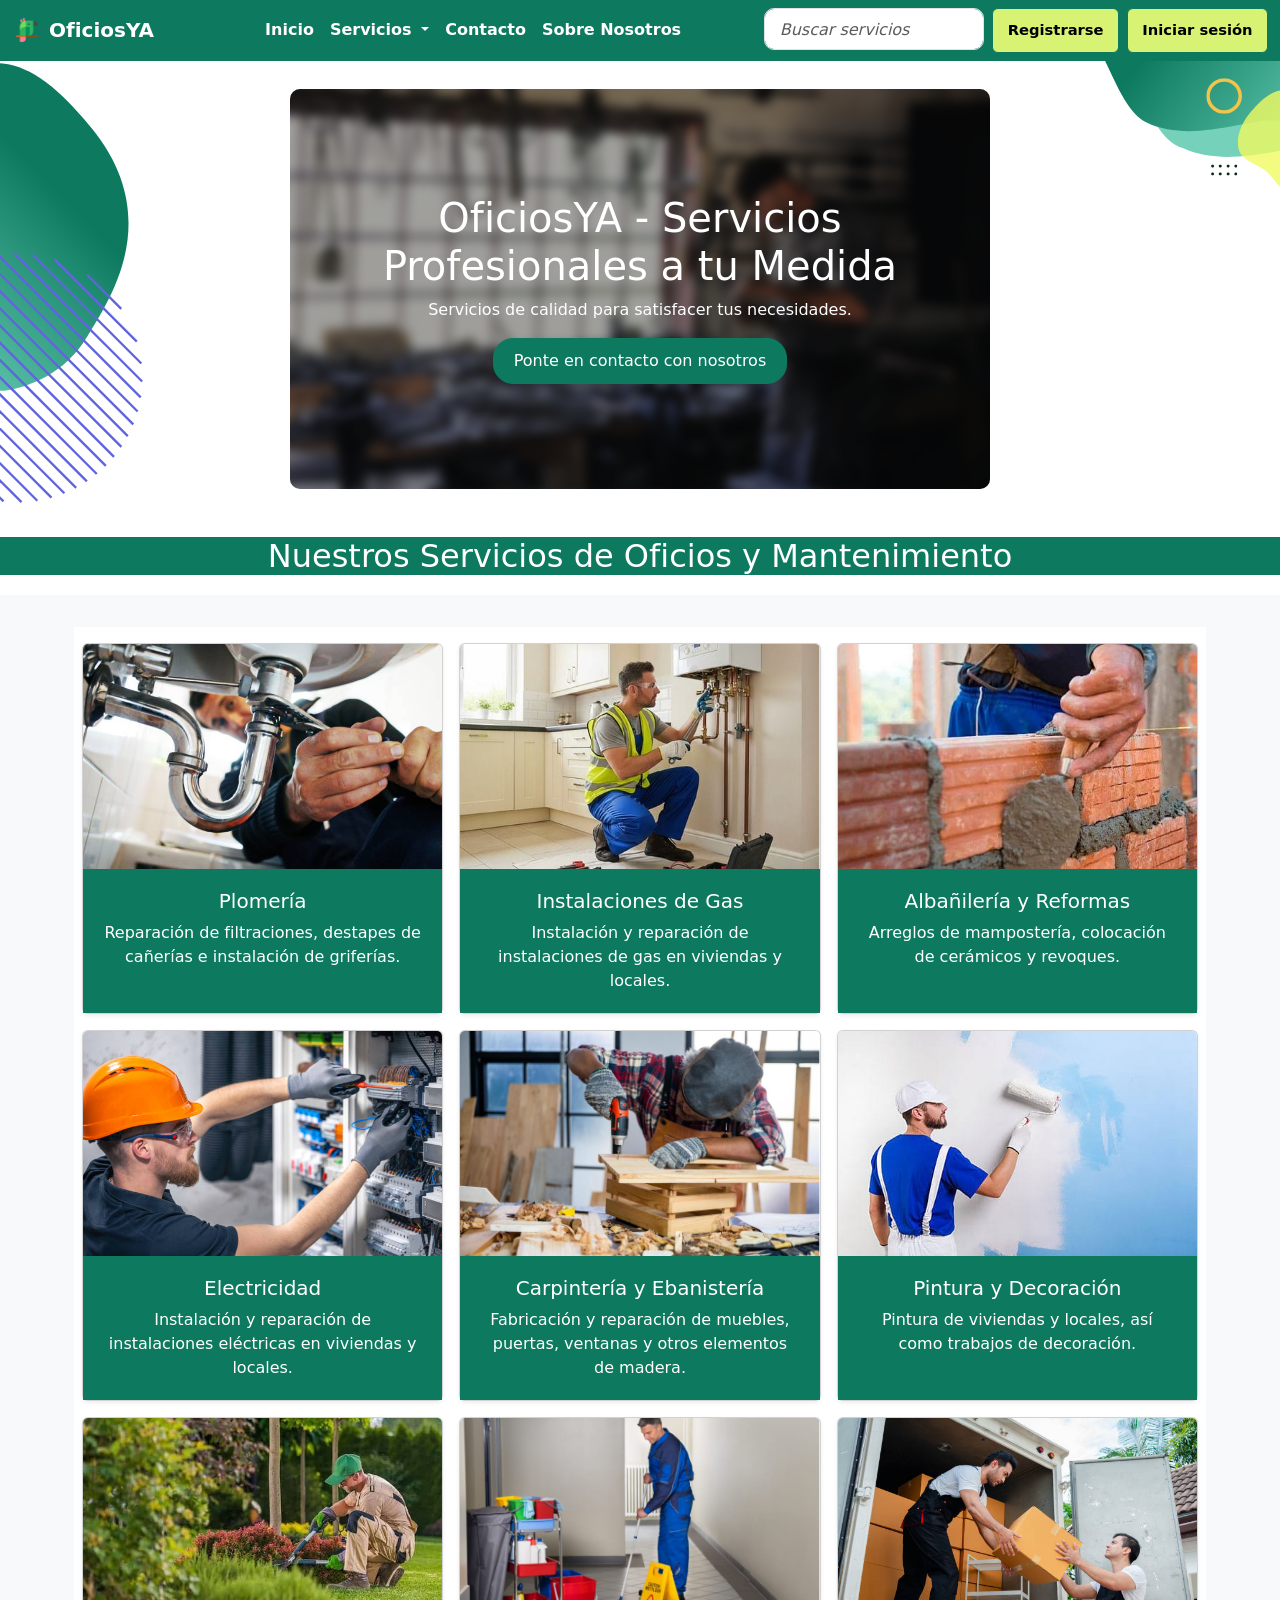
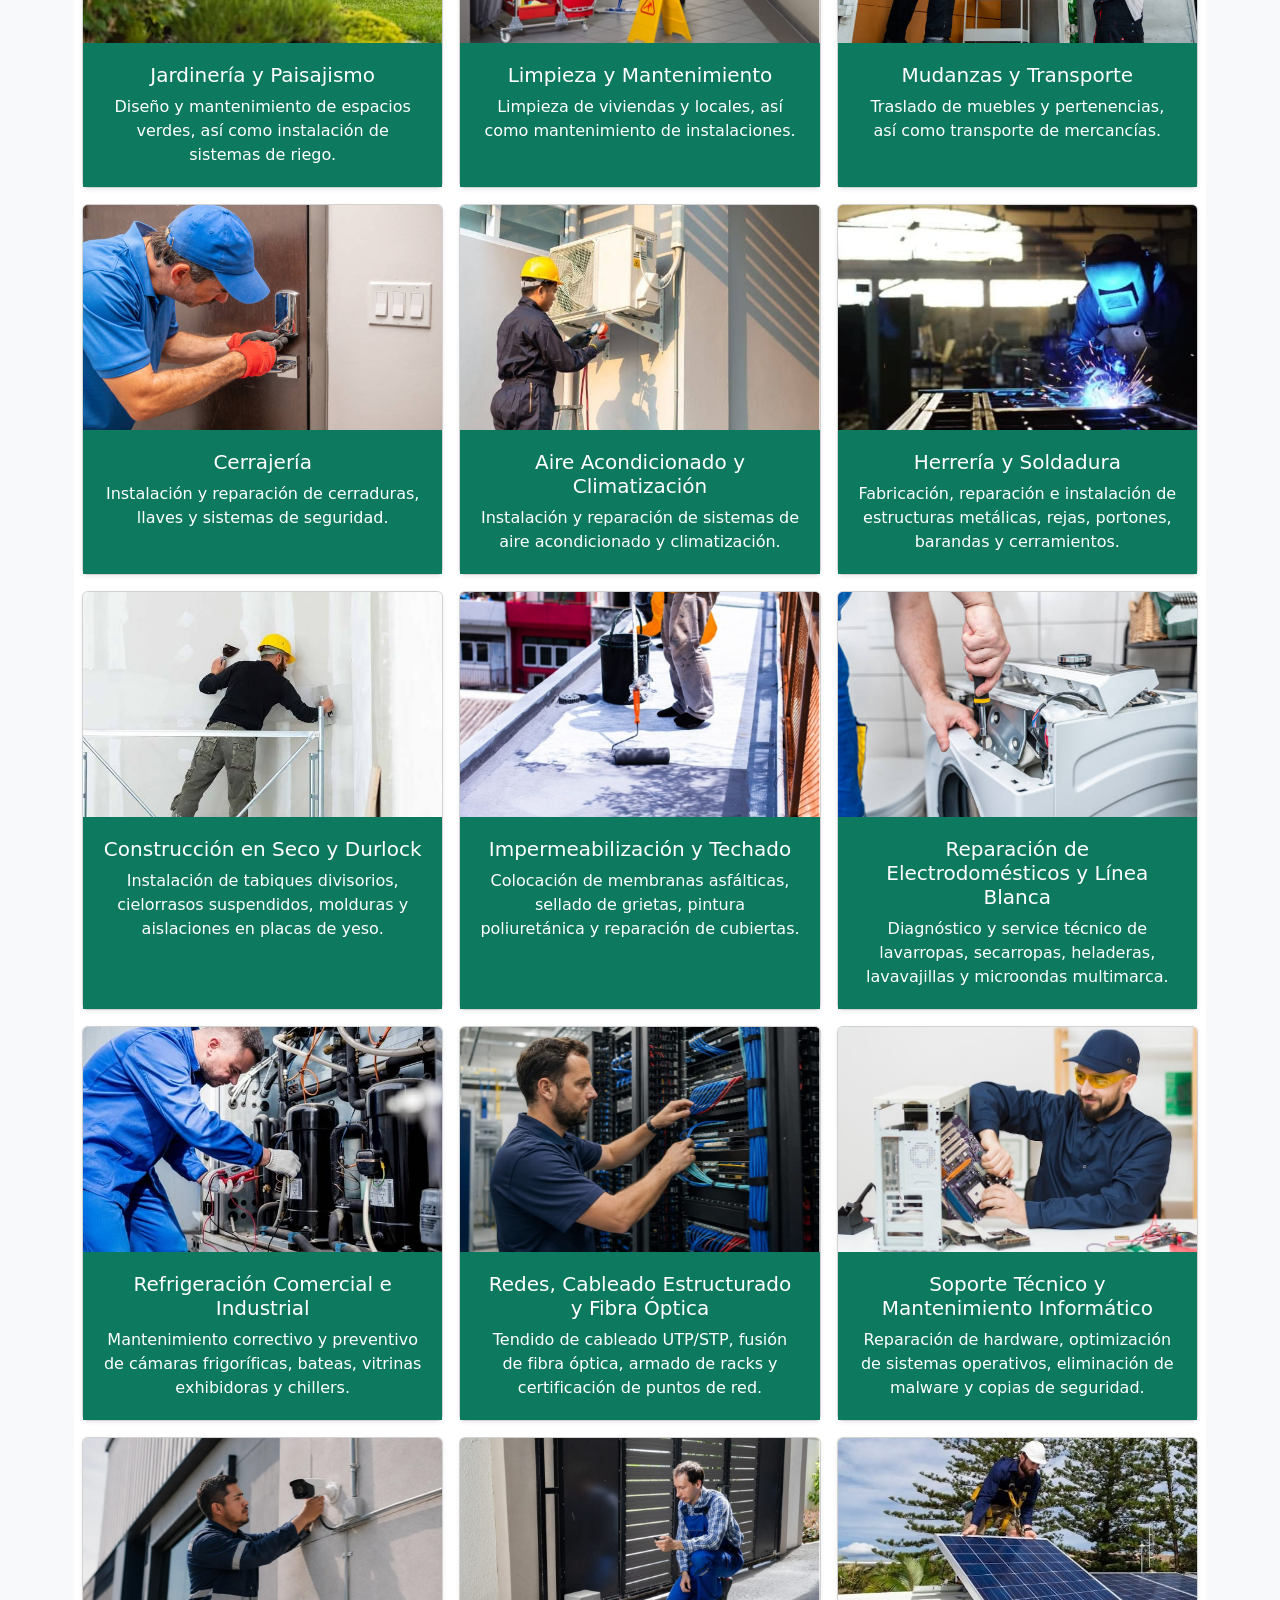
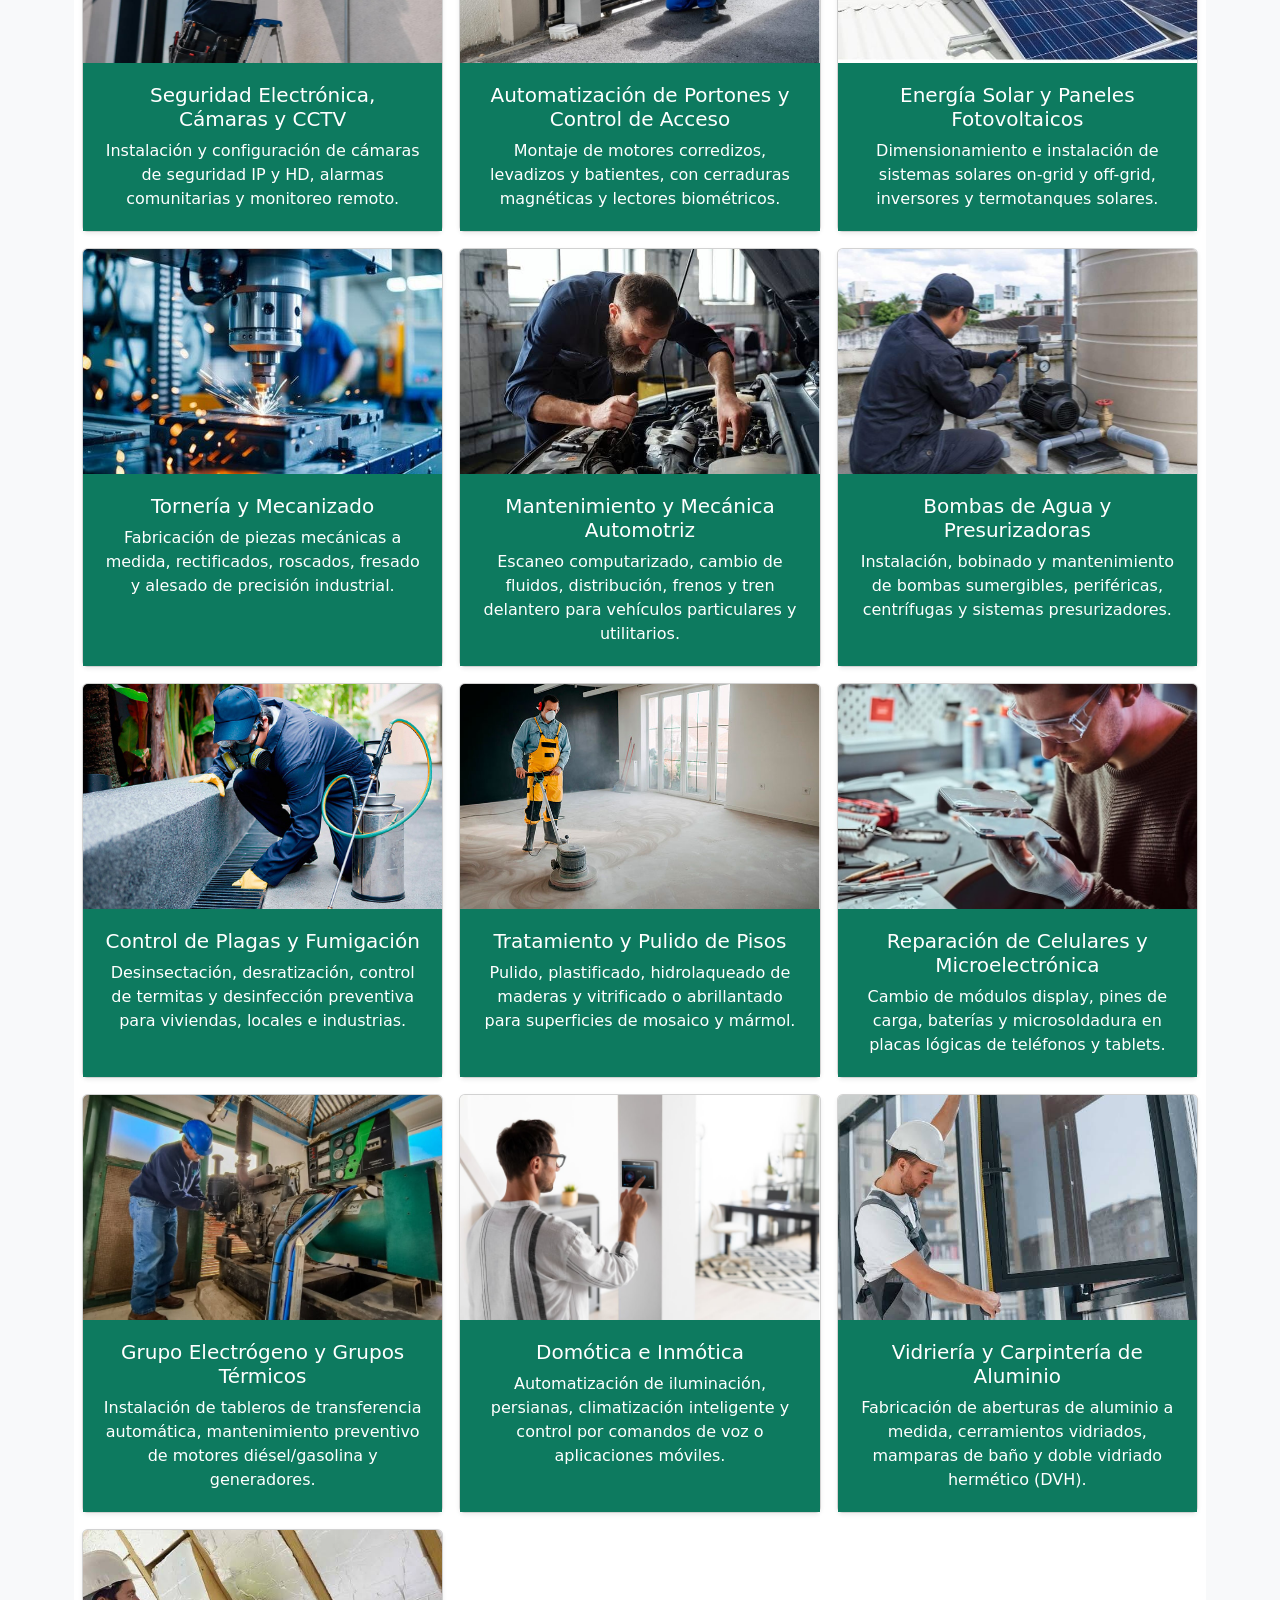
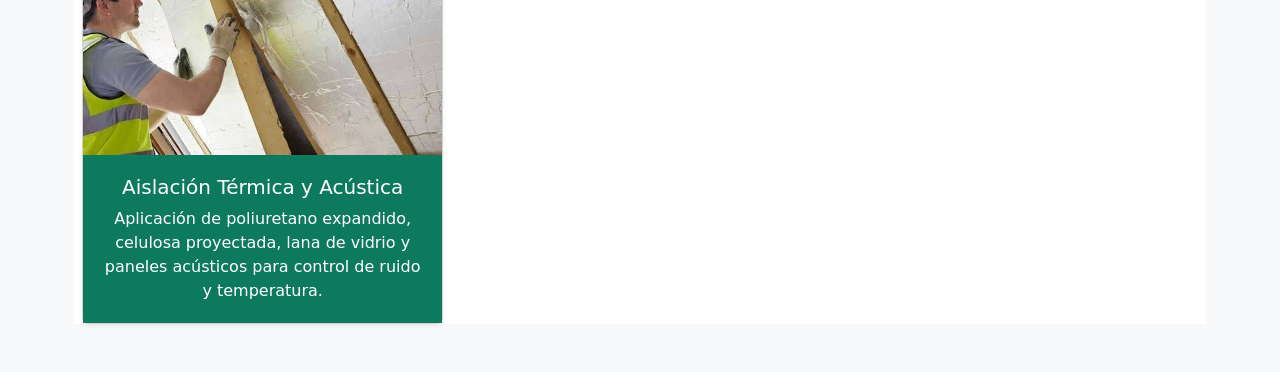
==== commit b1262270: "Corregido error en las imagenes Corregido error en las imagenes (se me borraron sin querer)" ====
--- a/index.html
+++ b/index.html
@@ -193,7 +193,7 @@
   
       </div>
     </section>
-      <h2 id=" titulo-servicios">Nuestros Servicios de Oficios y Mantenimiento</h2>
+      <h2 id="titulo-servicios">Nuestros Servicios de Oficios y Mantenimiento</h2>
           <div class="album py-5 bg-body-tertiary">
             <div class="container">
               <div class="row row-cols-1 row-cols-sm-2 row-cols-md-3 g-3">
@@ -218,8 +218,7 @@
                   <div class="card shadow-sm h-100 servicio">
                     <svg aria-label="Instalaciones de Gas" class="bd-placeholder-img card-img-top" height="225"
                       width="100%" xmlns="http://www.w3.org/2000/svg" role="img">
-                      <image href="img/technician.png" width="100%" height="100%"
-                        preserveAspectRatio="xMidYMid slice" />
+                      <image href="img/gasista.jpeg" width="100%" height="100%" preserveAspectRatio="xMidYMid slice" />
                     </svg>
                     <div class="card-body">
                       <h5 class="card-title">
@@ -235,7 +234,7 @@
                   <div class="card shadow-sm h-100 servicio">
                     <svg aria-label="Albañilería y Reformas" class="bd-placeholder-img card-img-top" height="225"
                       width="100%" xmlns="http://www.w3.org/2000/svg" role="img">
-                      <image href="img/technician.png" width="100%" height="100%"
+                      <image href="img/mamposteria.jpeg" width="100%" height="100%"
                         preserveAspectRatio="xMidYMid slice" />
                     </svg>
                     <div class="card-body">
@@ -252,7 +251,7 @@
                   <div class="card shadow-sm h-100 servicio">
                     <svg aria-label="Electricidad" class="bd-placeholder-img card-img-top" height="225" width="100%"
                       xmlns="http://www.w3.org/2000/svg" role="img">
-                      <image href="img/technician.png" width="100%" height="100%"
+                      <image href="img/electricista.jpeg" width="100%" height="100%"
                         preserveAspectRatio="xMidYMid slice" />
                     </svg>
                     <div class="card-body">
@@ -270,7 +269,7 @@
                   <div class="card shadow-sm h-100 servicio">
                     <svg aria-label="Carpintería y Ebanistería" class="bd-placeholder-img card-img-top" height="225"
                       width="100%" xmlns="http://www.w3.org/2000/svg" role="img">
-                      <image href="img/technician.png" width="100%" height="100%"
+                      <image href="img/carpintero.jpeg" width="100%" height="100%"
                         preserveAspectRatio="xMidYMid slice" />
                     </svg>
                     <div class="card-body">
@@ -288,8 +287,7 @@
                   <div class="card shadow-sm h-100 servicio">
                     <svg aria-label="Pintura y Decoración" class="bd-placeholder-img card-img-top" height="225"
                       width="100%" xmlns="http://www.w3.org/2000/svg" role="img">
-                      <image href="img/technician.png" width="100%" height="100%"
-                        preserveAspectRatio="xMidYMid slice" />
+                      <image href="img/pintor.jpeg" width="100%" height="100%" preserveAspectRatio="xMidYMid slice" />
                     </svg>
                     <div class="card-body">
                       <h5 class="card-title">
@@ -305,7 +303,7 @@
                   <div class="card shadow-sm h-100 servicio">
                     <svg aria-label="Jardinería y Paisajismo" class="bd-placeholder-img card-img-top" height="225"
                       width="100%" xmlns="http://www.w3.org/2000/svg" role="img">
-                      <image href="img/technician.png" width="100%" height="100%"
+                      <image href="img/jardineria.jpg" width="100%" height="100%"
                         preserveAspectRatio="xMidYMid slice" />
                     </svg>
                     <div class="card-body">
@@ -323,8 +321,7 @@
                   <div class="card shadow-sm h-100 servicio">
                     <svg aria-label="Limpieza y Mantenimiento" class="bd-placeholder-img card-img-top" height="225"
                       width="100%" xmlns="http://www.w3.org/2000/svg" role="img">
-                      <image href="img/technician.png" width="100%" height="100%"
-                        preserveAspectRatio="xMidYMid slice" />
+                      <image href="img/limpieza.jpg" width="100%" height="100%" preserveAspectRatio="xMidYMid slice" />
                     </svg>
                     <div class="card-body">
                       <h5 class="card-title">
@@ -340,8 +337,7 @@
                   <div class="card shadow-sm h-100 servicio">
                     <svg aria-label="Mudanzas y Transporte" class="bd-placeholder-img card-img-top" height="225"
                       width="100%" xmlns="http://www.w3.org/2000/svg" role="img">
-                      <image href="img/technician.png" width="100%" height="100%"
-                        preserveAspectRatio="xMidYMid slice" />
+                      <image href="img/mudanzas.jpg" width="100%" height="100%" preserveAspectRatio="xMidYMid slice" />
                     </svg>
                     <div class="card-body">
                       <h5 class="card-title">
@@ -357,7 +353,7 @@
                   <div class="card shadow-sm h-100 servicio">
                     <svg aria-label="Cerrajería" class="bd-placeholder-img card-img-top" height="225" width="100%"
                       xmlns="http://www.w3.org/2000/svg" role="img">
-                      <image href="img/technician.png" width="100%" height="100%"
+                      <image href="img/cerrajeria.jpg" width="100%" height="100%"
                         preserveAspectRatio="xMidYMid slice" />
                     </svg>
                     <div class="card-body">
@@ -374,7 +370,7 @@
                   <div class="card shadow-sm h-100 servicio">
                     <svg aria-label="Aire Acondicionado y Climatización" class="bd-placeholder-img card-img-top"
                       height="225" width="100%" xmlns="http://www.w3.org/2000/svg" role="img">
-                      <image href="img/technician.png" width="100%" height="100%"
+                      <image href="img/climatizacion.jpg" width="100%" height="100%"
                         preserveAspectRatio="xMidYMid slice" />
                     </svg>
                     <div class="card-body">
@@ -392,8 +388,7 @@
                   <div class="card shadow-sm h-100 servicio">
                     <svg aria-label="Herrería y Soldadura" class="bd-placeholder-img card-img-top" height="225"
                       width="100%" xmlns="http://www.w3.org/2000/svg" role="img">
-                      <image href="img/technician.png" width="100%" height="100%"
-                        preserveAspectRatio="xMidYMid slice" />
+                      <image href="img/herreria.jpg" width="100%" height="100%" preserveAspectRatio="xMidYMid slice" />
                     </svg>
                     <div class="card-body">
                       <h5 class="card-title">
@@ -572,8 +567,7 @@
                   <div class="card shadow-sm h-100 servicio">
                     <svg aria-label="Tornería" class="bd-placeholder-img card-img-top" height="225" width="100%"
                       xmlns="http://www.w3.org/2000/svg" role="img">
-                      <image href="img/technician.png" width="100%" height="100%"
-                        preserveAspectRatio="xMidYMid slice" />
+                      <image href="img/torneria.jpg" width="100%" height="100%" preserveAspectRatio="xMidYMid slice" />
                     </svg>
                     <div class="card-body">
                       <h5 class="card-title">
@@ -697,8 +691,7 @@
                   <div class="card shadow-sm h-100 servicio">
                     <svg aria-label="Domótica e Inmótica" class="bd-placeholder-img card-img-top" height="225"
                       width="100%" xmlns="http://www.w3.org/2000/svg" role="img">
-                      <image href="img/technician.png" width="100%" height="100%"
-                        preserveAspectRatio="xMidYMid slice" />
+                      <image href="img/domotica.jpg" width="100%" height="100%" preserveAspectRatio="xMidYMid slice" />
                     </svg>
                     <div class="card-body">
                       <h5 class="card-title">
@@ -715,8 +708,7 @@
                   <div class="card shadow-sm h-100 servicio">
                     <svg aria-label="Carpintería de Aluminio" class="bd-placeholder-img card-img-top" height="225"
                       width="100%" xmlns="http://www.w3.org/2000/svg" role="img">
-                      <image href="img/vidrieria.jpg" width="100%" height="100%"
-                        preserveAspectRatio="xMidYMid slice" />
+                      <image href="img/vidrieria.jpg" width="100%" height="100%" preserveAspectRatio="xMidYMid slice" />
                     </svg>
                     <div class="card-body">
                       <h5 class="card-title">
@@ -761,4 +753,4 @@
   <script src="javascript/script.js"></script>
 </body>
 
-</html>+</html>
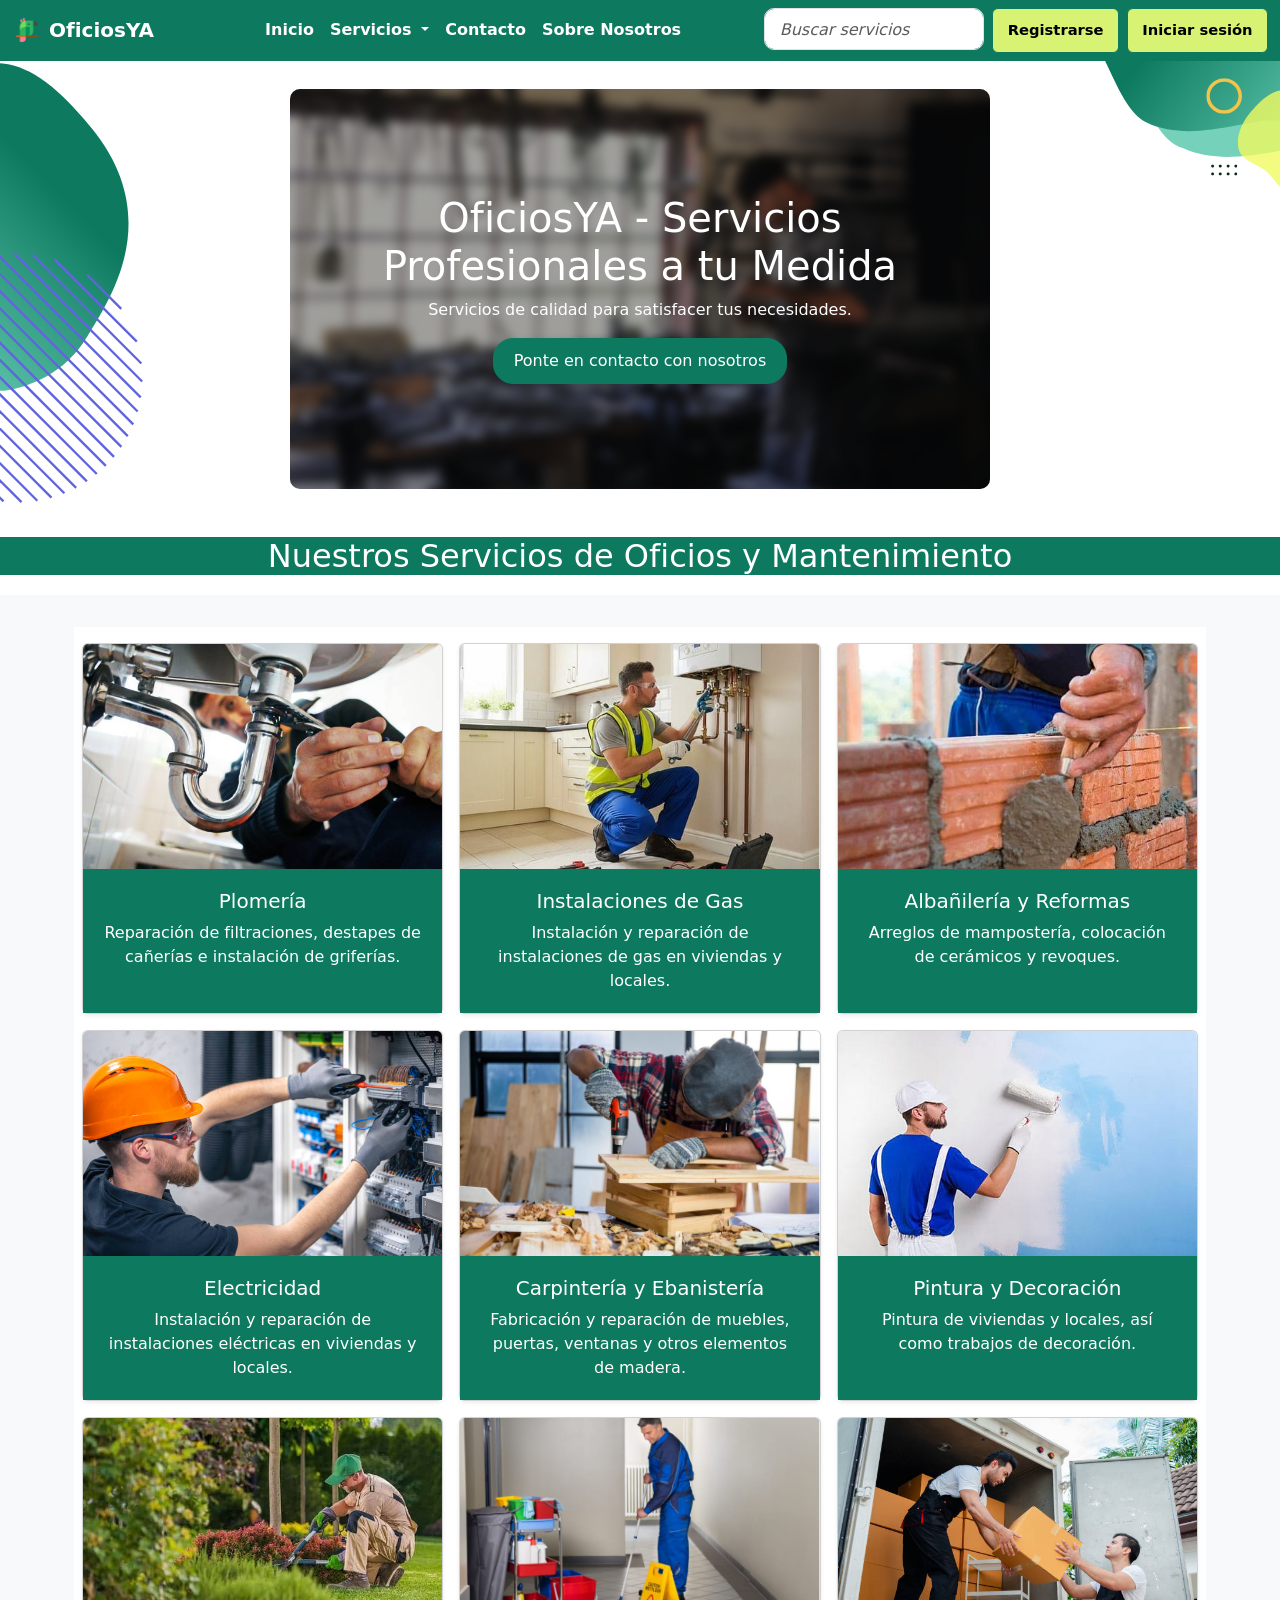
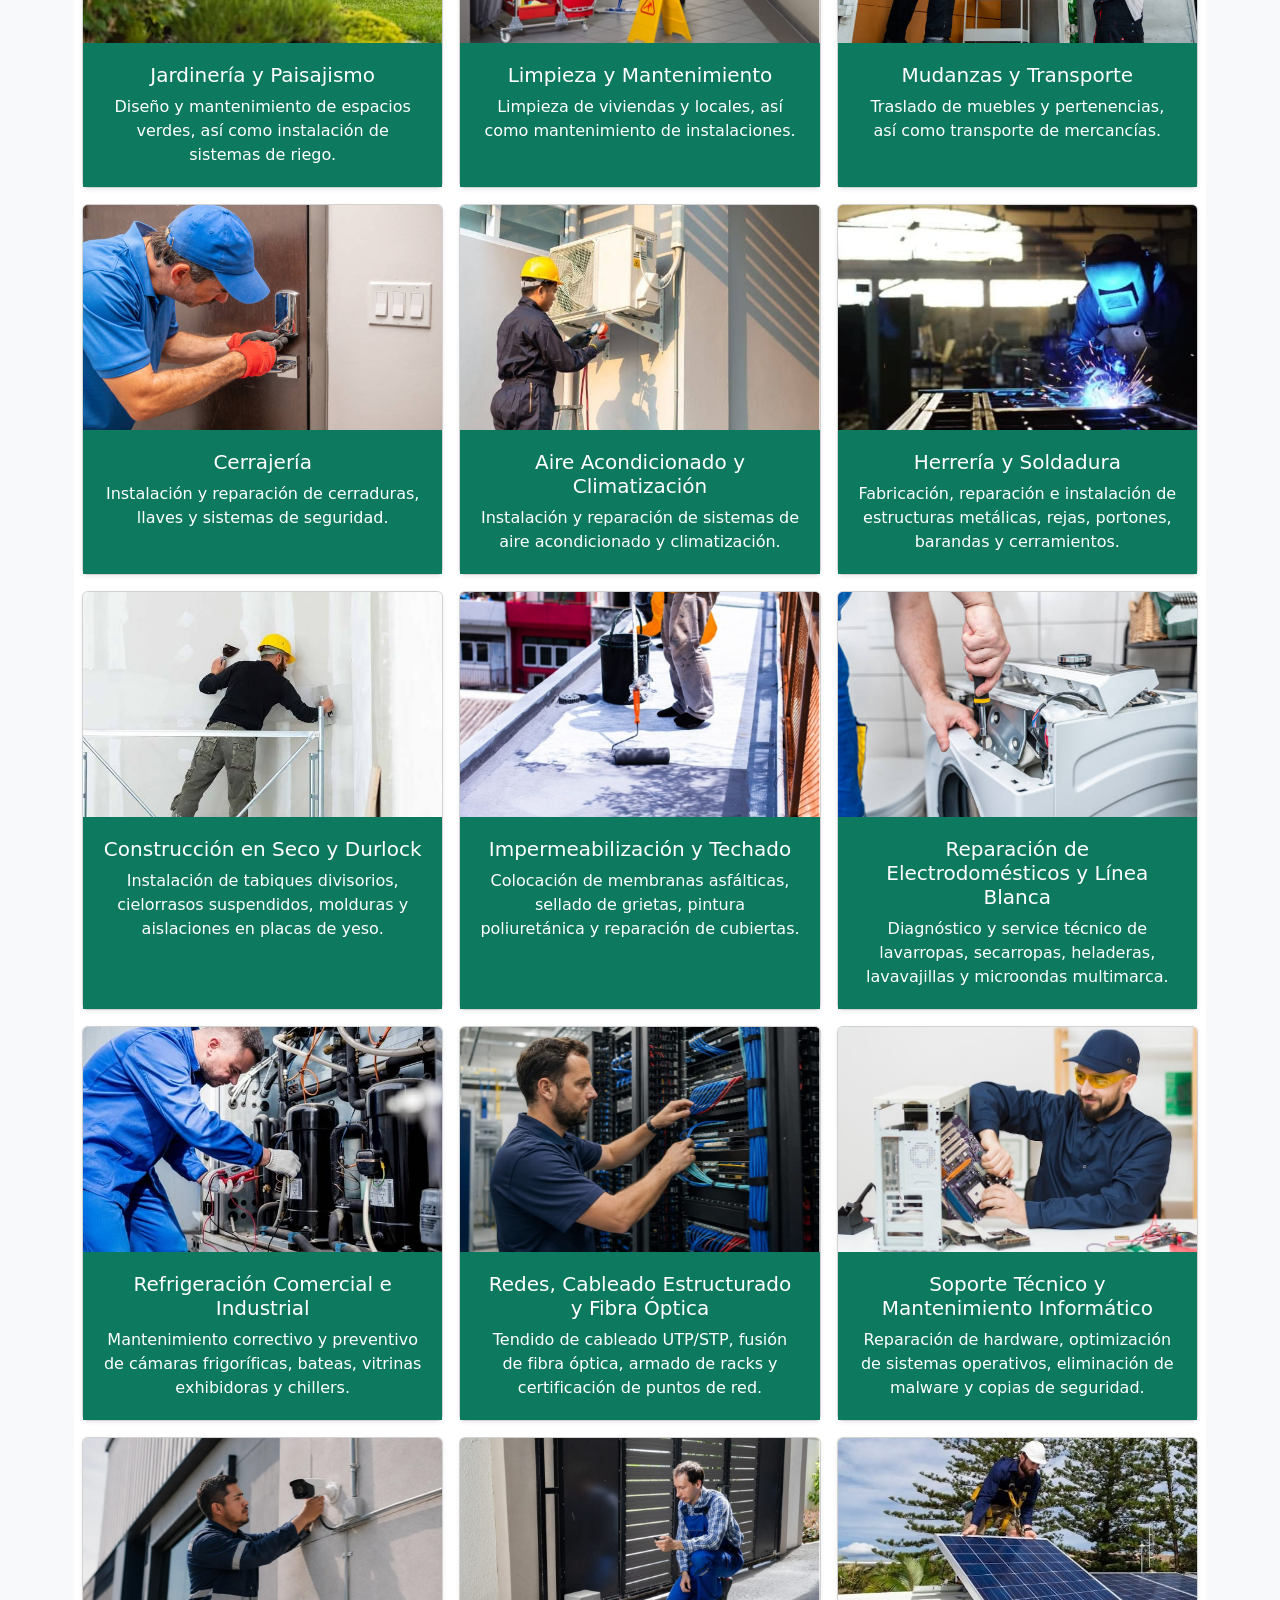
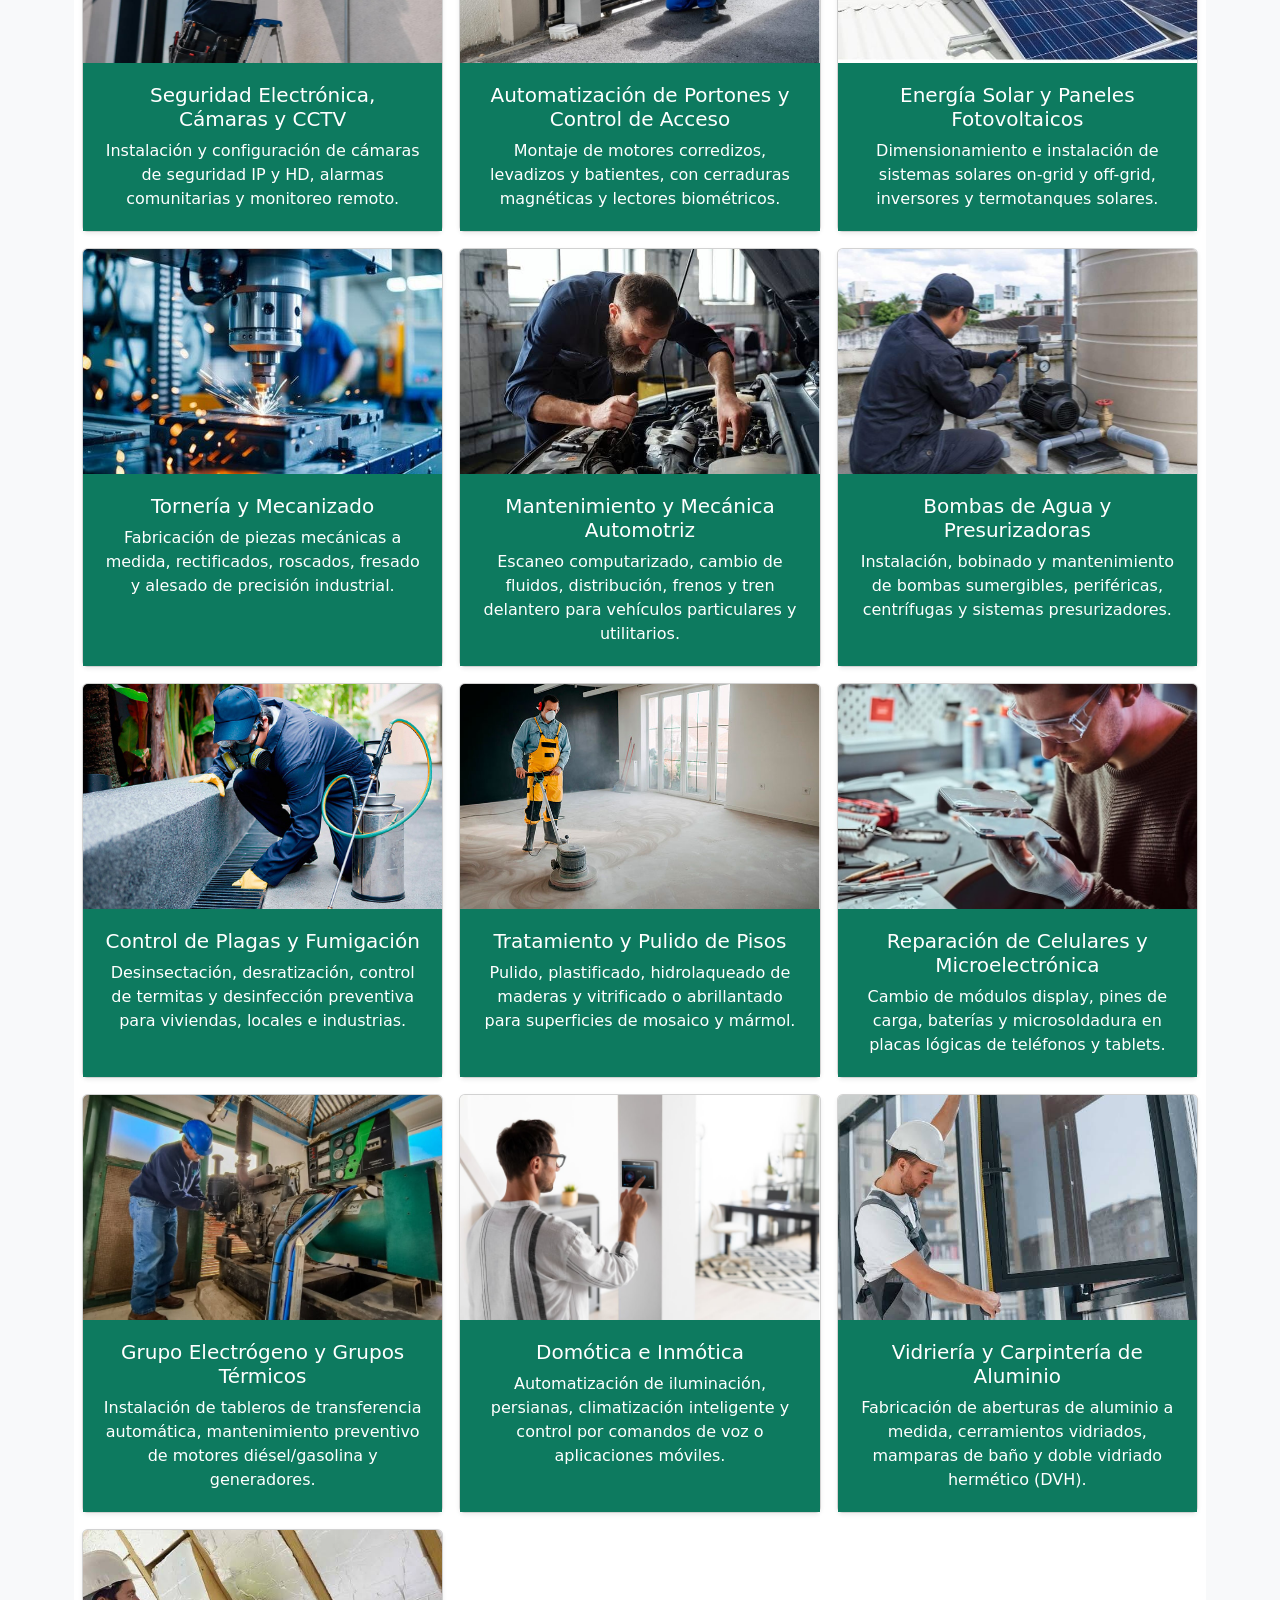
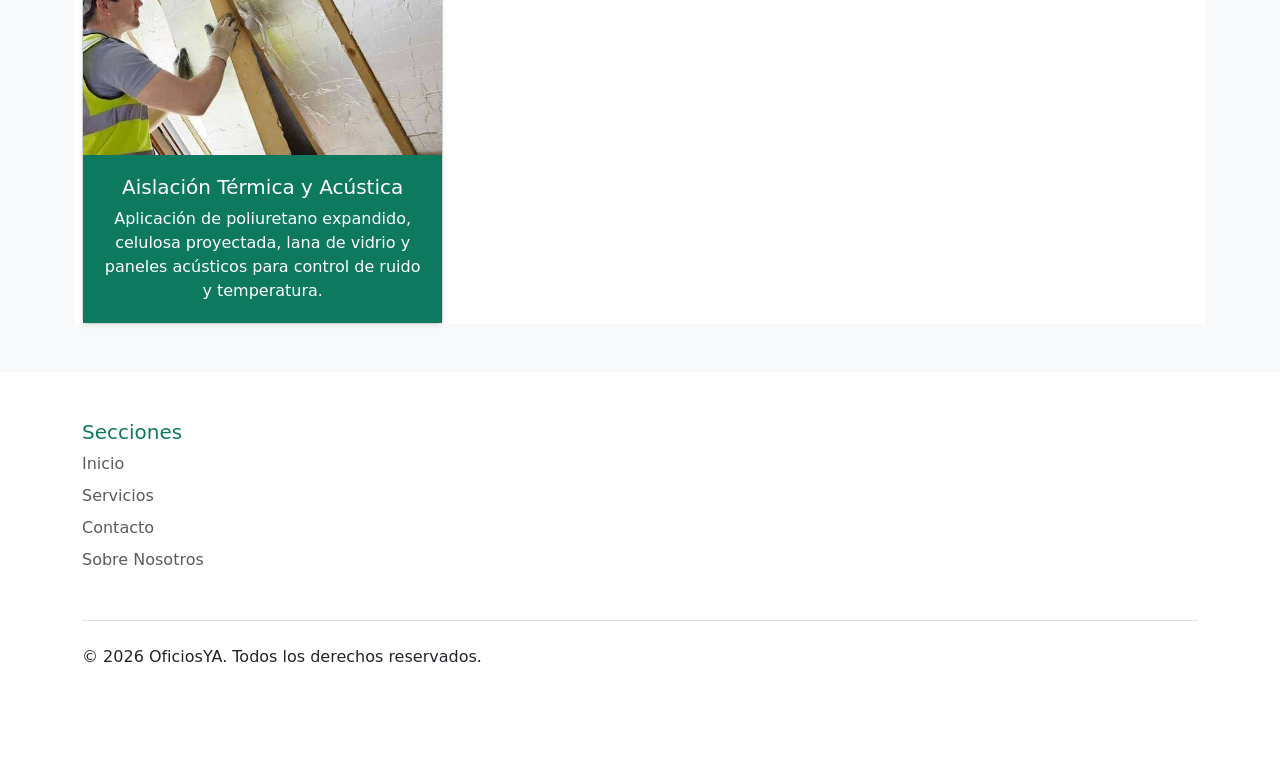
==== commit c78fdeeb: "Corregido id footer" ====
--- a/index.html
+++ b/index.html
@@ -744,7 +744,7 @@
           </div>
   </main>
 
-  <div id="header-global"></div>
+  <div id="footer-global"></div>
 
   <script src="https://cdn.jsdelivr.net/npm/bootstrap@5.3.8/dist/js/bootstrap.bundle.min.js"
     integrity="sha384-FKyoEForCGlyvwx9Hj09JcYn3nv7wiPVlz7YYwJrWVcXK/BmnVDxM+D2scQbITxI"
